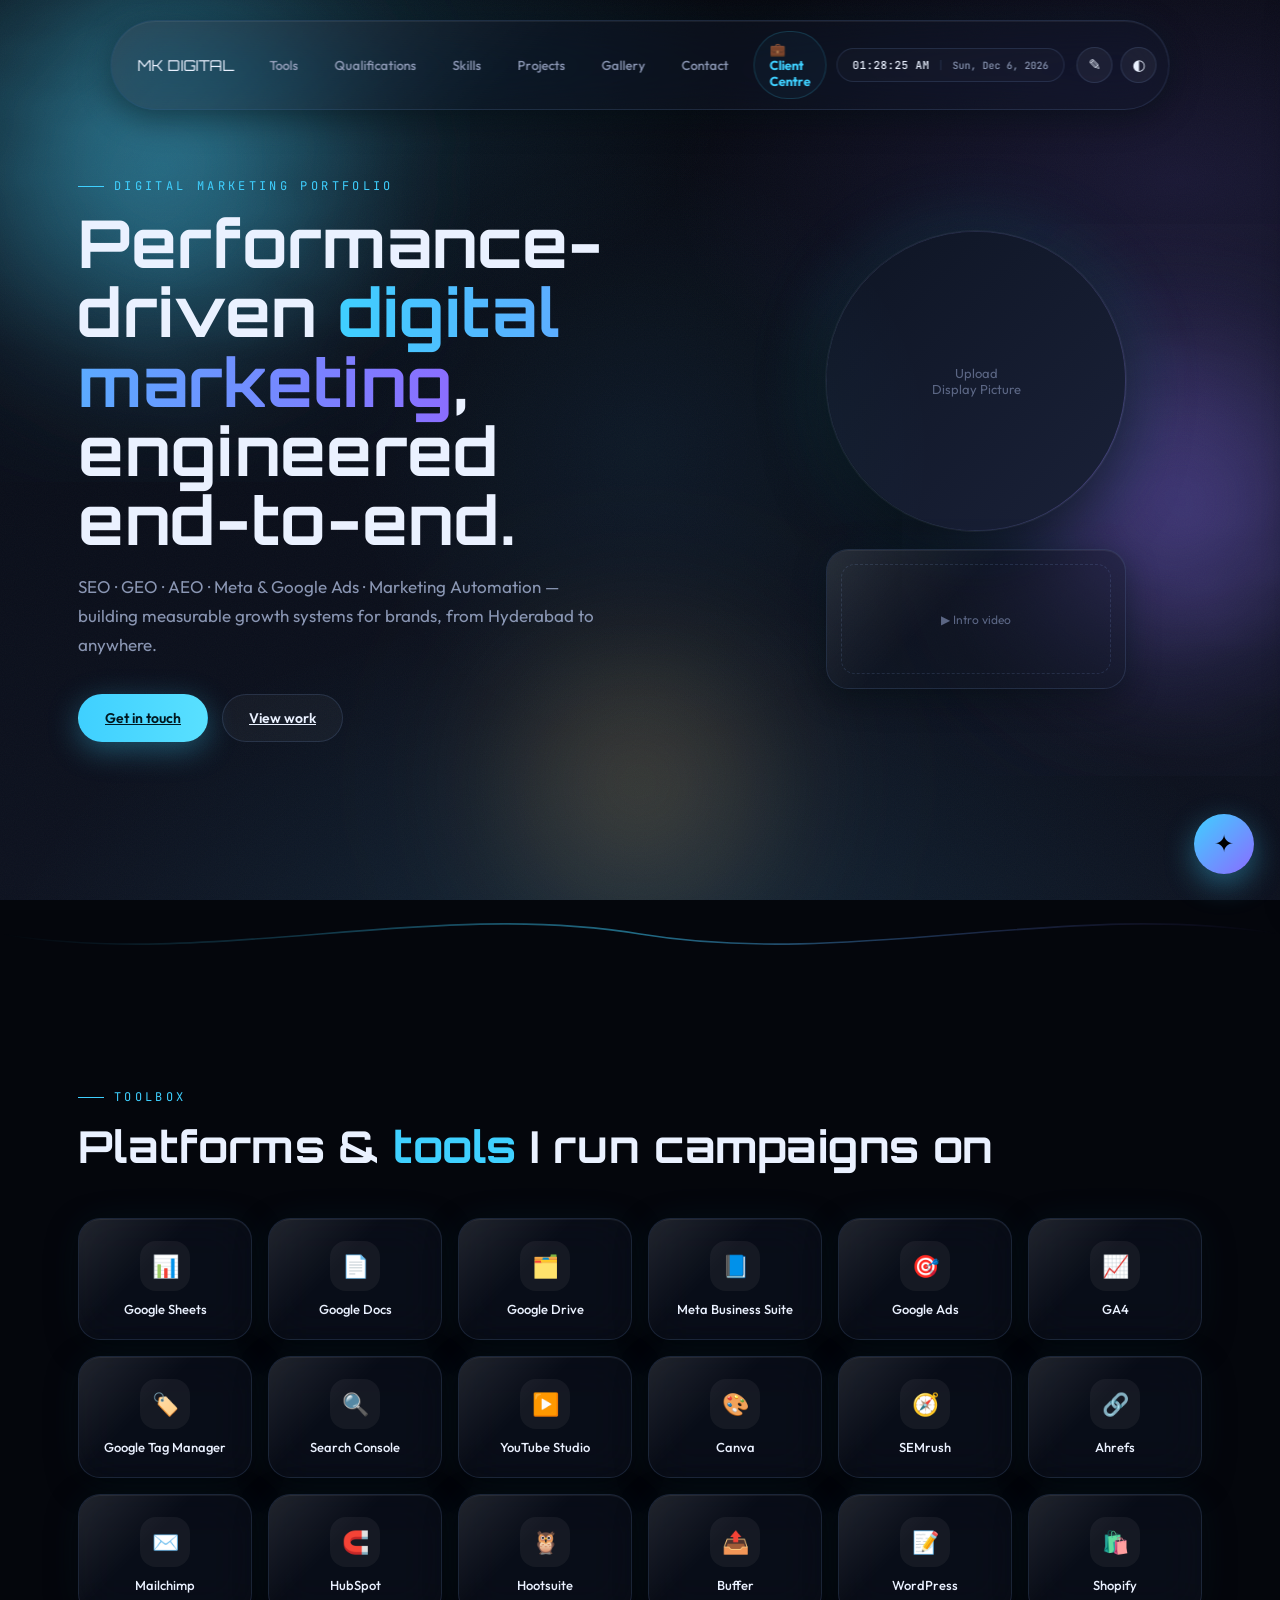
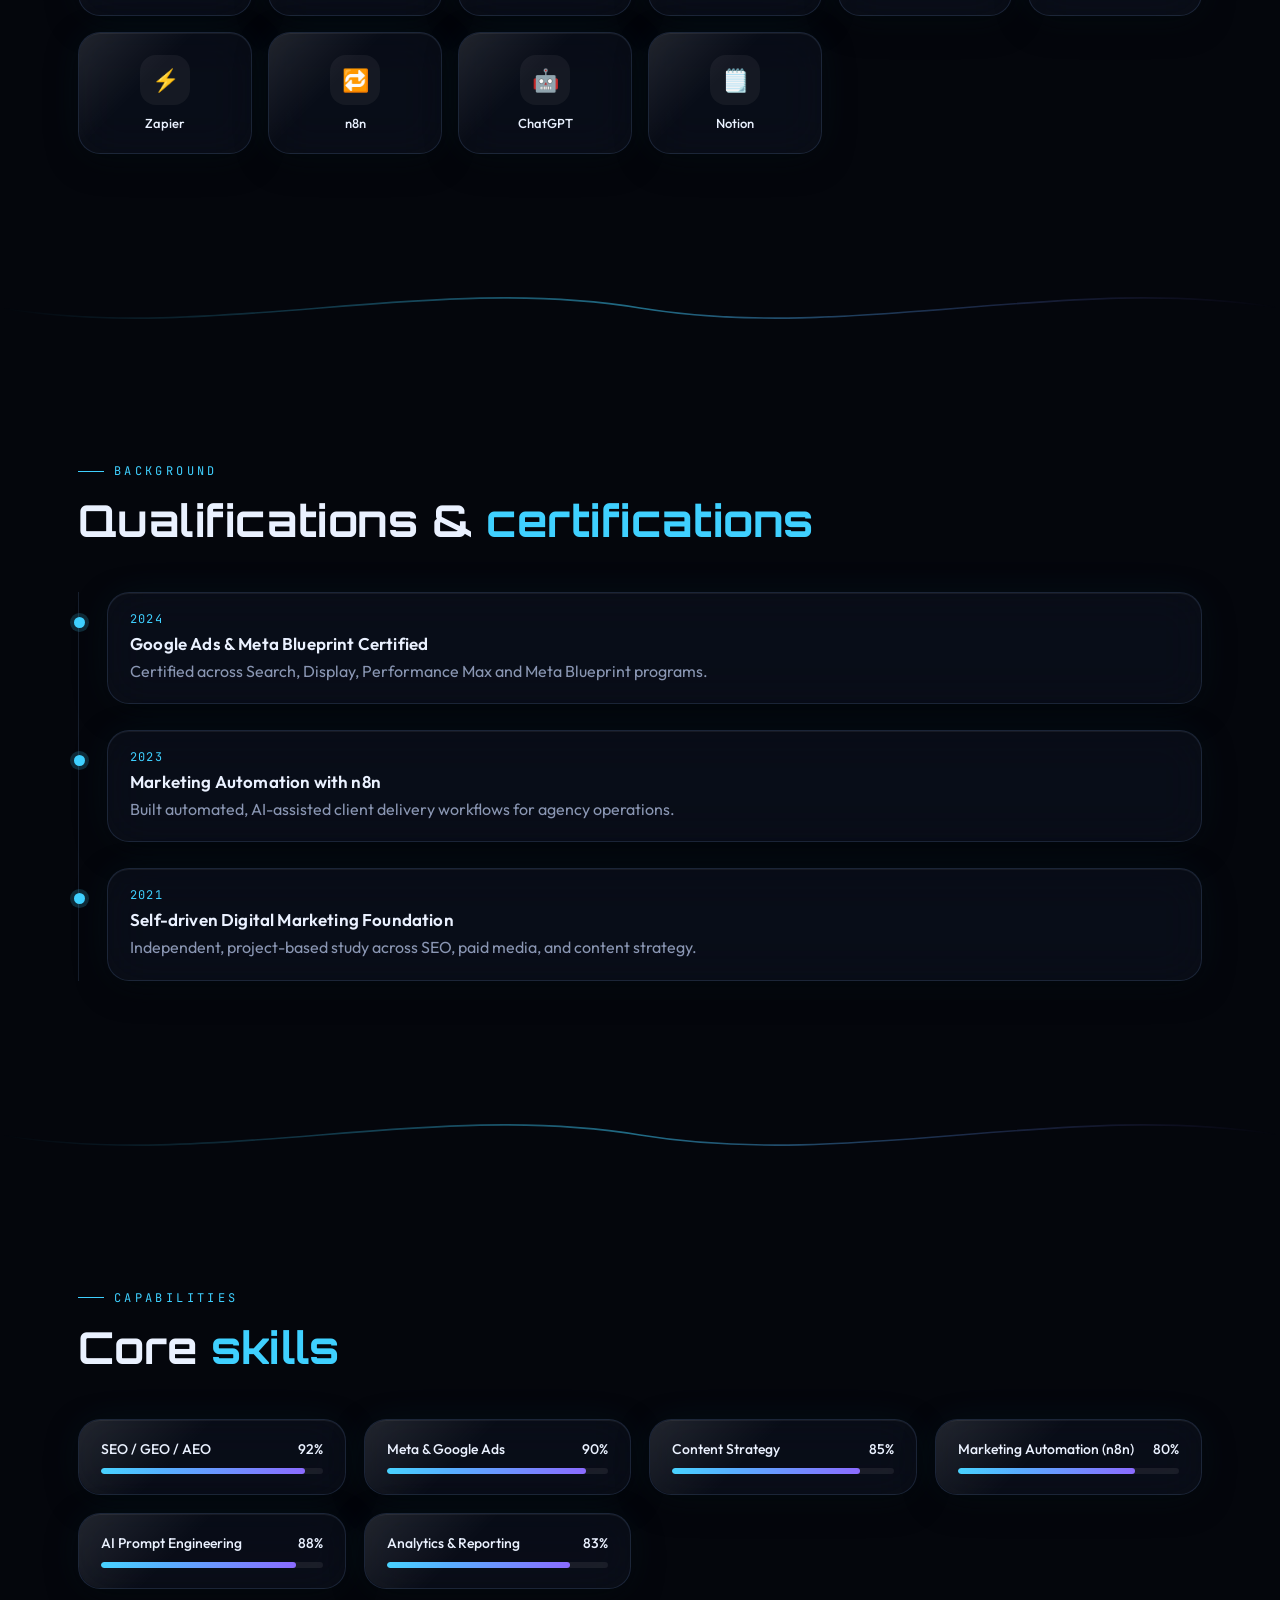
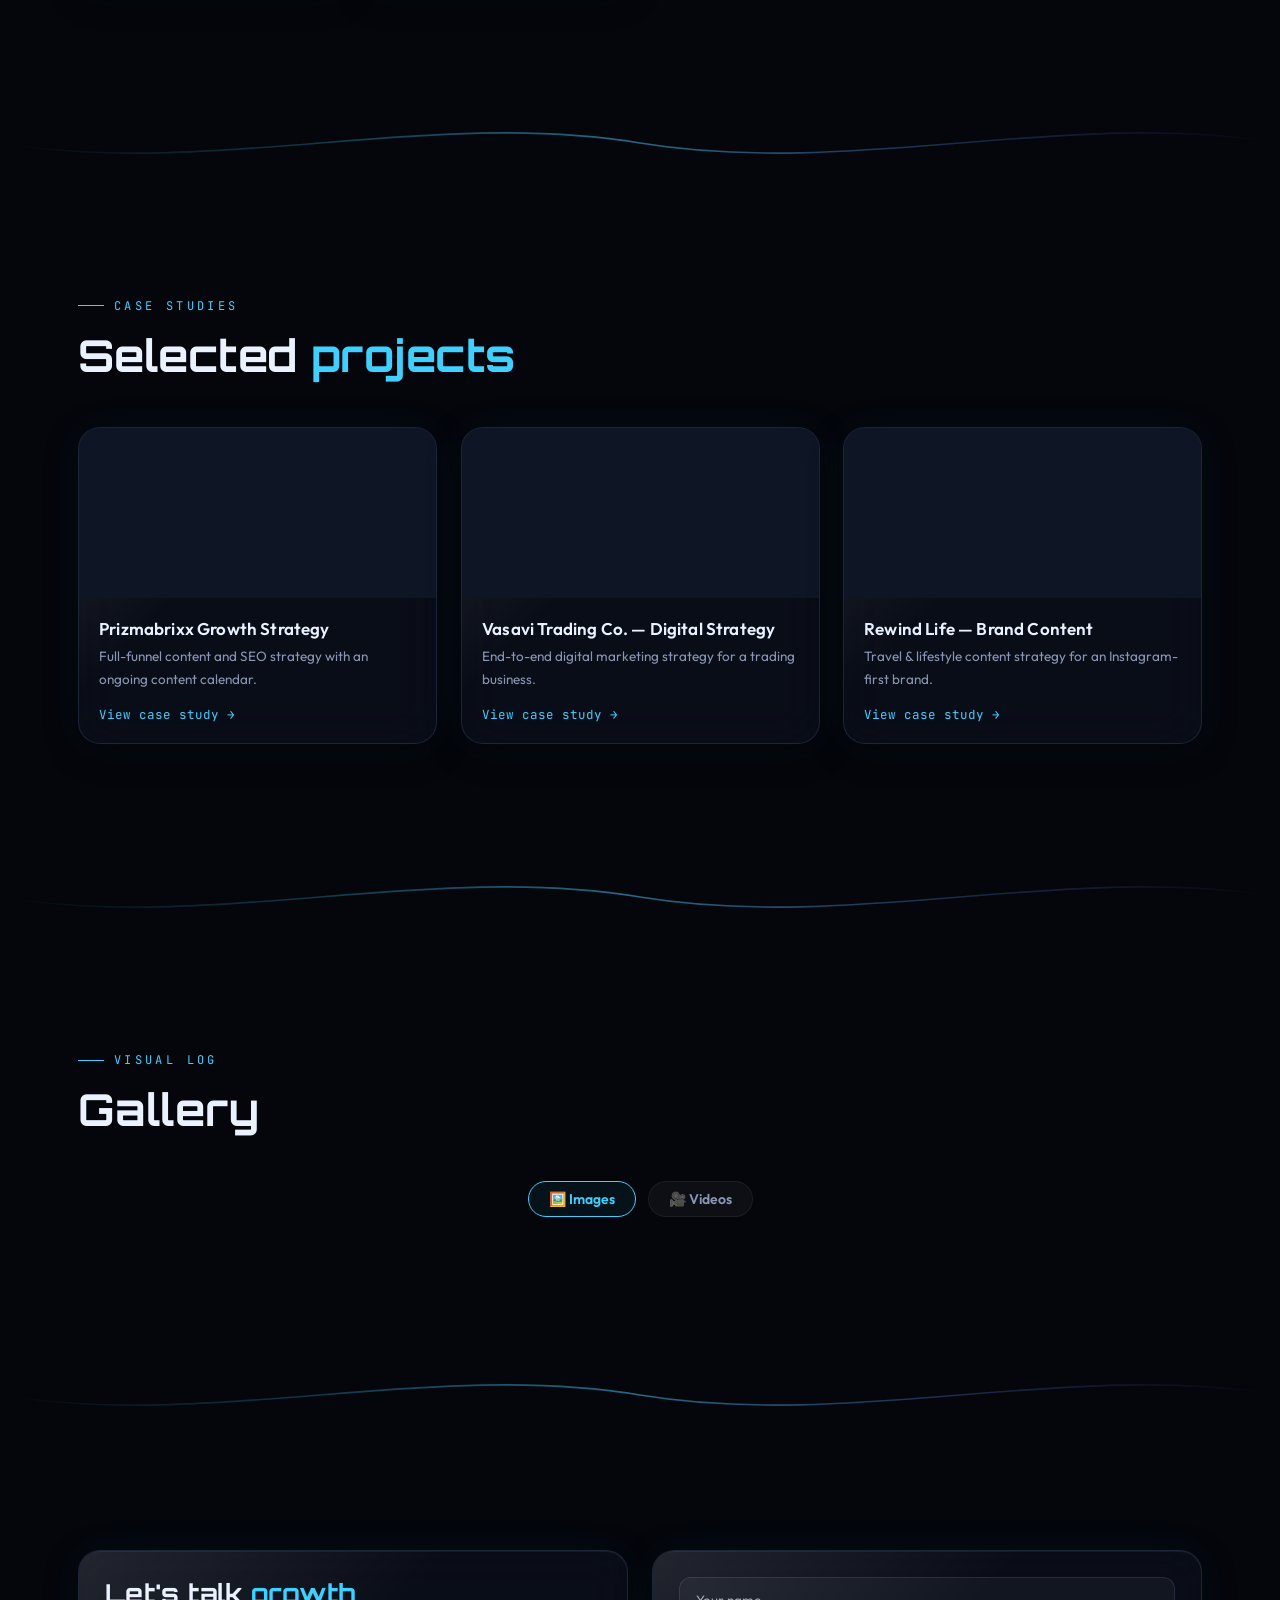
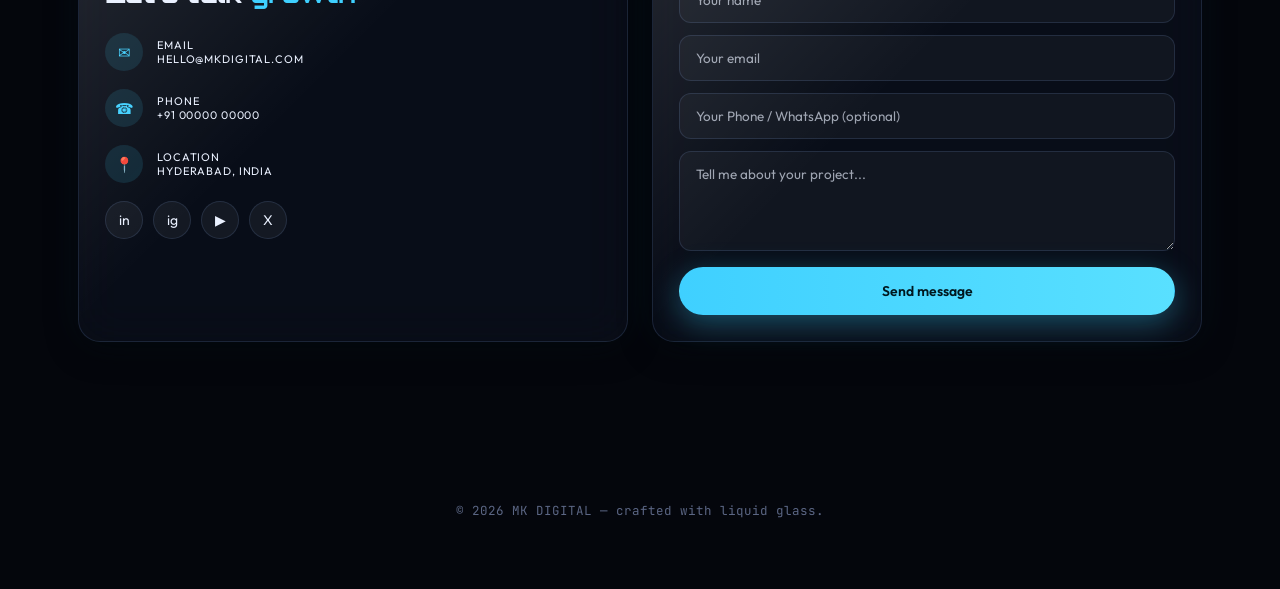
==== index.html @ 07dc2f33 "Initial commit: MK-DIGIXX Portfolio & Secure CRM dashboard" ====
<!DOCTYPE html>
<html lang="en">
<head>
<meta charset="UTF-8">
<meta name="viewport" content="width=device-width, initial-scale=1.0">
<title>MK Digital — Marketing Portfolio</title>
<link rel="preconnect" href="https://fonts.googleapis.com">
<link href="https://fonts.googleapis.com/css2?family=Orbitron:wght@500;700;900&family=Outfit:wght@300;400;500;600;700&family=JetBrains+Mono:wght@400;500&display=swap" rel="stylesheet">
<style>
/* ============ DESIGN TOKENS — Gotham Liquid Glass ============ */
:root{
  --bg-void:#04060c;
  --bg-deep:#080c17;
  --bg-deep-2:#0d1220;
  --glass-tint:rgba(18,24,38,0.42);
  --glass-tint-strong:rgba(14,18,30,0.62);
  --glass-border:rgba(140,180,255,0.14);
  --primary:#3fd0ff;      /* electric cyan liquid glow */
  --primary-dim:#1c7fa0;
  --violet:#8b6bff;       /* spatial depth accent */
  --gold:#ffcf6b;         /* signal accent, sparing */
  --text:#eaf1ff;
  --text-dim:#8a96b3;
  --text-faint:#5b6684;
  --radius:22px;
  --font-display:'Orbitron',sans-serif;
  --font-body:'Outfit',sans-serif;
  --font-mono:'JetBrains Mono',monospace;
  --wallpaper-opacity:0.5;
  --glass-blur:22px;
}
*{box-sizing:border-box;margin:0;padding:0;}
html{scroll-behavior:smooth;}
body{
  background:var(--bg-void);
  color:var(--text);
  font-family:var(--font-body);
  overflow-x:hidden;
  min-height:100vh;
  position:relative;
}
::selection{background:var(--primary);color:#000;}
::-webkit-scrollbar{width:8px;}
::-webkit-scrollbar-thumb{background:var(--glass-border);border-radius:10px;}

/* ============ AMBIENT / LIQUID BACKGROUND ============ */
#bg-canvas-wrap{position:fixed;inset:0;z-index:0;overflow:hidden;}
#bg-gradient{
  position:absolute;inset:-10%;
  background:
    radial-gradient(ellipse 60% 45% at 20% 15%, rgba(63,208,255,0.16), transparent 60%),
    radial-gradient(ellipse 55% 45% at 85% 25%, rgba(139,107,255,0.14), transparent 60%),
    radial-gradient(ellipse 70% 60% at 50% 100%, rgba(63,208,255,0.10), transparent 60%),
    linear-gradient(180deg,var(--bg-void),var(--bg-deep) 40%,var(--bg-deep-2));
}
#bg-wallpaper{
  position:absolute;inset:0;background-size:cover;background-position:center;
  opacity:var(--wallpaper-opacity);filter:blur(2px) saturate(1.1);
}
.liquid-blob{
  position:absolute;border-radius:50%;
  filter:blur(60px);
  mix-blend-mode:screen;
  animation:drift 26s ease-in-out infinite;
  opacity:.55;
}
.blob1{width:520px;height:520px;background:radial-gradient(circle,var(--primary),transparent 70%);top:-10%;left:-8%;animation-duration:28s;}
.blob2{width:460px;height:460px;background:radial-gradient(circle,var(--violet),transparent 70%);top:30%;right:-10%;animation-duration:33s;animation-delay:-8s;}
.blob3{width:380px;height:380px;background:radial-gradient(circle,var(--gold),transparent 72%);bottom:-8%;left:35%;opacity:.25;animation-duration:40s;animation-delay:-14s;}
@keyframes drift{
  0%,100%{transform:translate(0,0) scale(1);}
  33%{transform:translate(40px,-30px) scale(1.08);}
  66%{transform:translate(-30px,25px) scale(0.94);}
}
.grain{position:absolute;inset:0;opacity:.035;pointer-events:none;
  background-image:url("data:image/svg+xml,%3Csvg xmlns='http://www.w3.org/2000/svg' width='120' height='120'%3E%3Cfilter id='n'%3E%3CfeTurbulence type='fractalNoise' baseFrequency='0.9' numOctaves='2' stitchTiles='stitch'/%3E%3C/filter%3E%3Crect width='100%25' height='100%25' filter='url(%23n)'/%3E%3C/svg%3E");
}
svg.liquid-defs{position:absolute;width:0;height:0;}

/* ============ GLASS PRIMITIVE ============ */
.glass{
  background:var(--glass-tint);
  backdrop-filter:blur(var(--glass-blur)) saturate(140%);
  -webkit-backdrop-filter:blur(var(--glass-blur)) saturate(140%);
  border:1px solid var(--glass-border);
  border-radius:var(--radius);
  box-shadow:0 8px 32px rgba(0,0,0,0.45), inset 0 1px 0 rgba(255,255,255,0.06);
  position:relative;
}
.glass::before{
  content:'';position:absolute;inset:0;border-radius:inherit;pointer-events:none;
  background:linear-gradient(135deg,rgba(255,255,255,0.10),transparent 40%);
}
.tilt{transform-style:preserve-3d;transition:transform .25s cubic-bezier(.2,.8,.2,1);will-change:transform;}

/* ============ LAYOUT SHELL ============ */
main{position:relative;z-index:1;}
.wrap{max-width:1180px;margin:0 auto;padding:0 28px;}
section{padding:120px 0;position:relative;}
.eyebrow{
  font-family:var(--font-mono);font-size:12px;letter-spacing:.28em;text-transform:uppercase;
  color:var(--primary);display:flex;align-items:center;gap:10px;margin-bottom:14px;
}
.eyebrow::before{content:'';width:26px;height:1px;background:var(--primary);}
h1,h2,h3{font-family:var(--font-display);font-weight:700;letter-spacing:.01em;}
h2.section-title{font-size:clamp(28px,4vw,44px);margin-bottom:44px;color:var(--text);}
h2.section-title .accent{color:var(--primary);}
p{color:var(--text-dim);line-height:1.7;}

/* ============ NAV ============ */
nav.glass{
  position:fixed;top:20px;left:50%;transform:translateX(-50%);z-index:50;
  display:flex;align-items:center;gap:6px;padding:10px 12px;border-radius:100px;
}
nav .brand{font-family:var(--font-display);font-size:15px;padding:0 14px;color:var(--text);white-space:nowrap;}
.brand-wrap{display:flex;align-items:center;position:relative;}
.nav-logo{width:30px;height:30px;border-radius:9px;object-fit:cover;margin-left:8px;box-shadow:0 0 16px rgba(63,208,255,0.3);}
.logo-upload-btn{
  display:none;width:22px;height:22px;border-radius:50%;border:none;background:var(--primary);color:#001820;
  font-size:10px;cursor:pointer;align-items:center;justify-content:center;margin-left:2px;flex-shrink:0;
}
.edit-mode .logo-upload-btn{display:flex;}
nav a{
  color:var(--text-dim);text-decoration:none;font-size:13px;font-weight:500;
  padding:9px 15px;border-radius:100px;transition:.2s;
}
nav a:hover{color:var(--text);background:rgba(255,255,255,0.06);}
.nav-actions{display:flex;gap:8px;margin-left:6px;}
.icon-btn{
  width:36px;height:36px;border-radius:50%;display:flex;align-items:center;justify-content:center;
  background:rgba(255,255,255,0.05);border:1px solid var(--glass-border);color:var(--text);cursor:pointer;
  transition:.2s;font-size:15px;
}
.icon-btn:hover{background:var(--primary);color:#00131a;transform:translateY(-2px);}
.icon-btn.active{background:var(--primary);color:#00131a;}
#mobile-nav-toggle{display:none;}

/* ============ HERO ============ */
#hero{min-height:100vh;display:flex;align-items:center;padding-top:140px;}
.hero-grid{display:grid;grid-template-columns:1.15fr .85fr;gap:60px;align-items:center;}
.hero-title{font-size:clamp(38px,6vw,66px);line-height:1.05;margin-bottom:18px;}
.hero-title .grad{
  background:linear-gradient(90deg,var(--primary),var(--violet));
  -webkit-background-clip:text;background-clip:text;color:transparent;
}
.hero-tagline{font-size:17px;max-width:520px;margin-bottom:34px;}
.hero-cta{display:flex;gap:14px;flex-wrap:wrap;}
.btn{
  font-family:var(--font-body);font-weight:600;font-size:14px;padding:14px 26px;border-radius:100px;
  cursor:pointer;border:1px solid transparent;transition:.25s;display:inline-flex;align-items:center;gap:8px;
}
.btn-primary{background:linear-gradient(90deg,var(--primary),#59e0ff);color:#001820;box-shadow:0 8px 30px rgba(63,208,255,0.35);}
.btn-primary:hover{transform:translateY(-3px);box-shadow:0 12px 36px rgba(63,208,255,0.5);}
.btn-ghost{background:rgba(255,255,255,0.04);border-color:var(--glass-border);color:var(--text);}
.btn-ghost:hover{border-color:var(--primary);color:var(--primary);}

.dp-stage{display:flex;flex-direction:column;align-items:center;gap:18px;position:relative;}
.dp-orb-wrap{position:relative;width:300px;height:300px;}
.dp-liquid-ring{position:absolute;inset:-18px;border-radius:50%;filter:blur(2px);}
.dp-frame{
  width:300px;height:300px;border-radius:50%;overflow:hidden;position:relative;
  border:1px solid var(--glass-border);
  box-shadow:0 0 0 1px rgba(255,255,255,0.05), 0 20px 60px rgba(0,0,0,0.55), 0 0 80px rgba(63,208,255,0.18);
}
.dp-frame img{width:100%;height:100%;object-fit:cover;display:block;}
.dp-frame .dp-placeholder{
  width:100%;height:100%;display:flex;align-items:center;justify-content:center;
  background:linear-gradient(135deg,#0e1524,#1a2138);color:var(--text-faint);font-size:13px;text-align:center;padding:20px;
}
.upload-tag{
  position:absolute;bottom:6px;right:6px;background:var(--primary);color:#001820;border:none;
  width:38px;height:38px;border-radius:50%;cursor:pointer;font-size:15px;display:none;align-items:center;justify-content:center;
  box-shadow:0 4px 14px rgba(0,0,0,0.4);
}
.edit-mode .upload-tag{display:flex;}
.video-card{width:300px;padding:14px;text-align:center;}
.video-card video{width:100%;border-radius:14px;max-height:150px;background:#000;}
.video-card .video-placeholder{
  height:110px;border-radius:14px;border:1px dashed var(--glass-border);display:flex;flex-direction:column;
  align-items:center;justify-content:center;gap:6px;color:var(--text-faint);font-size:12px;cursor:pointer;
}
.video-card label.btn-ghost{font-size:12px;padding:9px 16px;margin-top:10px;}
.edit-mode .video-card .video-placeholder{border-color:var(--primary);}

[contenteditable="true"]{outline:none;}
.edit-mode [data-editable]{
  border-radius:8px;box-shadow:0 0 0 1px dashed rgba(63,208,255,0.4);padding:2px 6px;margin:-2px -6px;
}
.edit-mode [data-editable]:focus{box-shadow:0 0 0 2px var(--primary);}

/* ============ TOOL GRID ============ */
.tool-grid{display:grid;grid-template-columns:repeat(auto-fill,minmax(150px,1fr));gap:16px;}
.tool-card{
  padding:22px 16px;text-align:center;cursor:pointer;text-decoration:none;color:var(--text);
  display:flex;flex-direction:column;align-items:center;gap:10px;
}
.tool-card .tool-icon{
  width:50px;height:50px;border-radius:16px;display:flex;align-items:center;justify-content:center;
  font-size:22px;background:rgba(255,255,255,0.05);
}
.tool-card .tool-name{font-size:13px;font-weight:500;}
.tool-card:hover{transform:translateY(-6px);}
.tool-remove{
  position:absolute;top:8px;right:8px;width:20px;height:20px;border-radius:50%;background:rgba(255,80,80,0.85);
  color:#fff;border:none;font-size:11px;cursor:pointer;display:none;line-height:20px;
}
.edit-mode .tool-remove{display:block;}
.add-tool-card{border:1px dashed var(--glass-border);background:transparent;color:var(--text-faint);display:none;}
.edit-mode .add-tool-card{display:flex;}

/* ============ QUALIFICATIONS / TIMELINE ============ */
.timeline{position:relative;padding-left:28px;border-left:1px solid var(--glass-border);display:flex;flex-direction:column;gap:26px;}
.timeline-item{position:relative;padding:18px 22px;}
.timeline-item::before{
  content:'';position:absolute;left:-34px;top:24px;width:11px;height:11px;border-radius:50%;
  background:var(--primary);box-shadow:0 0 0 4px rgba(63,208,255,0.18);
}
.timeline-item .t-year{font-family:var(--font-mono);color:var(--primary);font-size:12px;letter-spacing:.1em;}
.timeline-item h3{font-size:17px;margin:6px 0 4px;font-family:var(--font-body);font-weight:600;}
.item-remove{position:absolute;top:10px;right:10px;background:none;border:none;color:var(--text-faint);cursor:pointer;display:none;font-size:15px;}
.edit-mode .item-remove{display:block;}

/* ============ SKILLS ============ */
.skills-grid{display:grid;grid-template-columns:repeat(auto-fill,minmax(240px,1fr));gap:18px;}
.skill-card{padding:20px 22px;}
.skill-top{display:flex;justify-content:space-between;margin-bottom:10px;font-size:14px;font-weight:500;}
.skill-bar-track{height:6px;border-radius:6px;background:rgba(255,255,255,0.07);overflow:hidden;}
.skill-bar-fill{height:100%;border-radius:6px;background:linear-gradient(90deg,var(--primary),var(--violet));}

/* ============ PROJECTS ============ */
.projects-grid{display:grid;grid-template-columns:repeat(auto-fill,minmax(300px,1fr));gap:24px;}
.project-card{overflow:hidden;padding:0;}
.project-img{height:170px;background-size:cover;background-position:center;position:relative;}
.project-img .upload-tag{bottom:10px;right:10px;}
.project-body{padding:20px;}
.project-body h3{font-size:17px;margin-bottom:6px;font-family:var(--font-body);font-weight:600;}
.project-body p{font-size:13.5px;margin-bottom:12px;}
.project-body a{color:var(--primary);font-size:12.5px;text-decoration:none;font-family:var(--font-mono);}

/* ============ GALLERY ============ */
.gallery-grid{display:grid;grid-template-columns:repeat(auto-fill,minmax(180px,1fr));gap:12px;}
.gallery-item{aspect-ratio:1;border-radius:16px;overflow:hidden;position:relative;cursor:pointer;}
.gallery-item img{width:100%;height:100%;object-fit:cover;transition:.3s;}
.gallery-item:hover img{transform:scale(1.08);}
.gallery-item .upload-tag{bottom:8px;right:8px;}
.gallery-add{border:1px dashed var(--glass-border);display:none;align-items:center;justify-content:center;color:var(--text-faint);font-size:26px;cursor:pointer;}
.edit-mode .gallery-add{display:flex;}
#lightbox{position:fixed;inset:0;background:rgba(0,0,0,0.85);z-index:200;display:none;align-items:center;justify-content:center;}
#lightbox img{max-width:88vw;max-height:88vh;border-radius:14px;}
#lightbox.open{display:flex;}

/* ============ CONTACT ============ */
.contact-grid{display:grid;grid-template-columns:1fr 1fr;gap:24px;}
.contact-card{padding:26px;}
.contact-row{display:flex;align-items:center;gap:14px;margin-bottom:18px;}
.contact-row .ic{width:38px;height:38px;border-radius:50%;background:rgba(63,208,255,0.12);color:var(--primary);display:flex;align-items:center;justify-content:center;font-size:15px;flex-shrink:0;}
.contact-row div span{display:block;font-size:11px;color:var(--text-faint);text-transform:uppercase;letter-spacing:.08em;}
.social-row{display:flex;gap:10px;margin-top:16px;flex-wrap:wrap;}
.social-row a{
  width:38px;height:38px;border-radius:50%;background:rgba(255,255,255,0.05);border:1px solid var(--glass-border);
  display:flex;align-items:center;justify-content:center;color:var(--text);text-decoration:none;font-size:14px;
}
.contact-form input,.contact-form textarea{
  width:100%;background:rgba(255,255,255,0.04);border:1px solid var(--glass-border);border-radius:12px;
  padding:13px 16px;color:var(--text);font-family:var(--font-body);font-size:13.5px;margin-bottom:12px;resize:vertical;
}
.contact-form input:focus,.contact-form textarea:focus{outline:none;border-color:var(--primary);}

footer{text-align:center;padding:40px 0 70px;color:var(--text-faint);font-size:12.5px;font-family:var(--font-mono);position:relative;z-index:1;}

/* ============ CUSTOMIZE PANEL ============ */
#customize-panel{
  position:fixed;top:0;right:-380px;width:360px;height:100vh;z-index:90;padding:26px 22px;overflow-y:auto;
  transition:right .35s cubic-bezier(.2,.8,.2,1);border-radius:0;border-right:1px solid var(--glass-border);
}
#customize-panel.open{right:0;}
#customize-panel h3{font-size:16px;margin-bottom:4px;font-family:var(--font-display);}
#customize-panel .sub{color:var(--text-faint);font-size:11.5px;margin-bottom:22px;}
.panel-section{margin-bottom:26px;}
.panel-section label.plabel{font-size:11px;text-transform:uppercase;letter-spacing:.08em;color:var(--text-faint);display:block;margin-bottom:10px;}
.theme-swatches{display:grid;grid-template-columns:repeat(4,1fr);gap:8px;}
.theme-swatch{
  height:44px;border-radius:10px;cursor:pointer;border:1px solid var(--glass-border);position:relative;
}
.theme-swatch.selected{outline:2px solid var(--primary);outline-offset:2px;}
.color-row{display:flex;gap:10px;align-items:center;margin-bottom:10px;}
.color-row input[type=color]{width:36px;height:36px;border:none;border-radius:8px;background:none;cursor:pointer;}
.color-row span{font-size:13px;color:var(--text-dim);}
.font-select,.range-row select{
  width:100%;background:rgba(255,255,255,0.05);border:1px solid var(--glass-border);color:var(--text);
  padding:10px 12px;border-radius:10px;font-family:var(--font-body);font-size:13px;
}
.range-row{margin-bottom:12px;}
.range-row input[type=range]{width:100%;accent-color:var(--primary);}
.wallpaper-actions{display:flex;gap:8px;}
.wallpaper-actions .btn{flex:1;justify-content:center;font-size:12px;padding:10px;}
#close-panel{position:absolute;top:20px;right:20px;}

/* ============ AI ASSISTANT WIDGET ============ */
#ai-fab{
  position:fixed;bottom:26px;right:26px;width:60px;height:60px;border-radius:50%;z-index:80;cursor:pointer;
  display:flex;align-items:center;justify-content:center;font-size:24px;
  background:linear-gradient(135deg,var(--primary),var(--violet));color:#000;
  box-shadow:0 10px 30px rgba(63,208,255,0.4);border:none;
}
#ai-chat{
  position:fixed;bottom:100px;right:26px;width:340px;max-height:520px;z-index:81;display:none;
  flex-direction:column;overflow:hidden;padding:0;
}
#ai-chat.open{display:flex;}
.ai-header{padding:16px 18px;border-bottom:1px solid var(--glass-border);display:flex;align-items:center;justify-content:space-between;}
.ai-header select{background:rgba(255,255,255,0.05);border:1px solid var(--glass-border);color:var(--text);border-radius:8px;padding:6px 10px;font-size:12.5px;}
.ai-header .close-ai{background:none;border:none;color:var(--text-faint);font-size:18px;cursor:pointer;}
.ai-body{flex:1;overflow-y:auto;padding:16px;display:flex;flex-direction:column;gap:10px;min-height:220px;}
.ai-msg{max-width:85%;padding:10px 13px;border-radius:14px;font-size:13px;line-height:1.5;}
.ai-msg.user{align-self:flex-end;background:linear-gradient(90deg,var(--primary),#59e0ff);color:#001820;}
.ai-msg.bot{align-self:flex-start;background:rgba(255,255,255,0.06);border:1px solid var(--glass-border);}
.ai-note{font-size:10.5px;color:var(--text-faint);text-align:center;padding:0 16px 6px;}
.ai-input-row{display:flex;gap:8px;padding:14px;border-top:1px solid var(--glass-border);}
.ai-input-row input{flex:1;background:rgba(255,255,255,0.05);border:1px solid var(--glass-border);border-radius:100px;padding:10px 15px;color:var(--text);font-size:13px;}
.ai-input-row button{width:38px;height:38px;border-radius:50%;background:var(--primary);border:none;color:#001820;cursor:pointer;flex-shrink:0;}

.save-toast{
  position:fixed;bottom:26px;left:26px;z-index:95;padding:12px 20px;font-size:12.5px;font-family:var(--font-mono);
  color:var(--primary);opacity:0;transform:translateY(10px);transition:.3s;pointer-events:none;
}
.save-toast.show{opacity:1;transform:translateY(0);}

/* ============ SPLASH / INTRO ============ */
#splash{
  position:fixed;inset:0;z-index:999;background:var(--bg-void);
  display:flex;flex-direction:column;align-items:center;justify-content:center;gap:22px;
  perspective:1000px;transition:opacity .7s ease, visibility .7s ease;
}
#splash.hide{opacity:0;visibility:hidden;pointer-events:none;}
#splash .splash-bg{position:absolute;inset:0;overflow:hidden;}
#splash .splash-orb{
  position:absolute;width:600px;height:600px;border-radius:50%;top:50%;left:50%;
  background:radial-gradient(circle,var(--primary),transparent 68%);
  transform:translate(-50%,-50%) scale(0);opacity:.5;filter:blur(50px);
  animation:splashOrb 2.6s cubic-bezier(.2,.8,.2,1) forwards;
}
@keyframes splashOrb{
  0%{transform:translate(-50%,-50%) scale(0);opacity:0;}
  40%{opacity:.55;}
  100%{transform:translate(-50%,-50%) scale(1.3);opacity:0;}
}
#splash-logo{
  display:flex;font-family:var(--font-display);font-weight:900;
  font-size:clamp(34px,7vw,74px);letter-spacing:.04em;color:var(--text);position:relative;z-index:2;
}
#splash-logo span{
  display:inline-block;opacity:0;transform:translateY(40px) rotateX(-90deg);
  animation:letterIn .7s cubic-bezier(.2,.8,.2,1) forwards;
  text-shadow:0 0 30px rgba(63,208,255,0.5);
  background:linear-gradient(180deg,var(--text),var(--primary));
  -webkit-background-clip:text;background-clip:text;
}
@keyframes letterIn{
  to{opacity:1;transform:translateY(0) rotateX(0);}
}
#splash-tagline{
  font-family:var(--font-mono);font-size:12px;letter-spacing:.32em;text-transform:uppercase;
  color:var(--text-faint);opacity:0;animation:fadeUp .8s ease forwards;animation-delay:1.5s;position:relative;z-index:2;
}
@keyframes fadeUp{ to{opacity:1;} }
#splash-bar{width:220px;height:2px;background:rgba(255,255,255,0.08);border-radius:4px;overflow:hidden;position:relative;z-index:2;}
#splash-bar-fill{height:100%;width:0%;background:linear-gradient(90deg,var(--primary),var(--violet));animation:barFill 2.2s cubic-bezier(.3,.7,.3,1) forwards;animation-delay:.2s;}
@keyframes barFill{ to{width:100%;} }
#splash-skip{
  position:absolute;bottom:34px;right:34px;background:none;border:1px solid var(--glass-border);color:var(--text-faint);
  padding:9px 18px;border-radius:100px;font-size:11.5px;cursor:pointer;z-index:2;font-family:var(--font-mono);
  letter-spacing:.06em;transition:.2s;
}
#splash-skip:hover{color:var(--text);border-color:var(--primary);}

/* ============ SCROLL REVEAL 3D ============ */
.reveal{opacity:0;transform:translateY(50px) rotateX(-8deg);transform-origin:top center;transition:opacity .8s cubic-bezier(.2,.8,.2,1), transform .8s cubic-bezier(.2,.8,.2,1);}
.reveal.in-view{opacity:1;transform:translateY(0) rotateX(0);}
@media(prefers-reduced-motion:reduce){
  .reveal{opacity:1;transform:none;transition:none;}
  #splash-logo span{animation:none;opacity:1;transform:none;}
}

/* ============ UI DESIGN VARIANTS ============ */
body.ui-batman .glass{
  clip-path:polygon(14px 0,100% 0,100% calc(100% - 14px),calc(100% - 14px) 100%,0 100%,0 14px);
  border-color:rgba(255,207,107,0.22);
}
body.ui-batman{--radius:4px;}
body.ui-batman .tool-icon,body.ui-batman .dp-frame,body.ui-batman .gallery-item,body.ui-batman .ic{border-radius:4px !important;}
body.ui-batman .dp-frame{clip-path:none;border-radius:50% !important;}

body.ui-minimal{--radius:12px;}
body.ui-minimal .glass{backdrop-filter:blur(10px) saturate(120%);background:rgba(16,20,32,0.22);box-shadow:0 4px 18px rgba(0,0,0,0.3);}
body.ui-minimal .liquid-blob{opacity:.28;}

body.ui-spatial .glass{box-shadow:0 26px 70px rgba(0,0,0,0.6), 0 0 46px rgba(63,208,255,0.16), inset 0 1px 0 rgba(255,255,255,0.08);}
body.ui-spatial .tilt:hover{transform:perspective(700px) scale(1.035) !important;}
body.ui-spatial{--radius:28px;}

body.ui-liquid .glass{box-shadow:0 8px 32px rgba(0,0,0,0.45), inset 0 1px 0 rgba(255,255,255,0.06), 0 0 40px rgba(63,208,255,0.06);}

.ui-swatches{display:grid;grid-template-columns:repeat(4,1fr);gap:8px;}
.ui-swatch{
  height:44px;border-radius:10px;cursor:pointer;border:1px solid var(--glass-border);
  display:flex;align-items:center;justify-content:center;font-size:9px;font-family:var(--font-mono);
  color:var(--text-faint);text-transform:uppercase;letter-spacing:.05em;background:rgba(255,255,255,0.04);
}
.ui-swatch.selected{outline:2px solid var(--primary);outline-offset:2px;color:var(--text);}

.wp-presets{display:grid;grid-template-columns:repeat(3,1fr);gap:8px;margin-bottom:12px;}
.wp-preset{height:44px;border-radius:10px;cursor:pointer;border:1px solid var(--glass-border);}
.wp-preset.selected{outline:2px solid var(--primary);outline-offset:2px;}

/* subtle floating 3D idle motion on hero orb */
.dp-orb-wrap{animation:floatY 6s ease-in-out infinite;}
@keyframes floatY{0%,100%{transform:translateY(0) rotateY(0);}50%{transform:translateY(-10px) rotateY(4deg);}}

/* ============ CURSOR SPOTLIGHT (premium ambient glow) ============ */
#spotlight{
  position:fixed;inset:0;z-index:2;pointer-events:none;
  background:radial-gradient(circle 420px at var(--sx,50%) var(--sy,50%), rgba(63,208,255,0.06), transparent 70%);
  transition:background .1s linear;mix-blend-mode:screen;
}

/* ============ HERO 3D ENTRANCE (plays after splash closes) ============ */
.hero-anim{opacity:0;transform:translateY(36px) rotateX(-14deg) translateZ(-40px);transform-origin:top center;}
.hero-play .hero-anim{
  animation:heroIn .9s cubic-bezier(.16,.9,.3,1) forwards;
  animation-delay:calc(var(--n,0) * 0.14s + 0.05s);
}
@keyframes heroIn{ to{opacity:1;transform:translateY(0) rotateX(0) translateZ(0);} }

/* ============ MAGNETIC / 3D-PRESS BUTTONS ============ */
.btn{transform-style:preserve-3d;transition:transform .18s cubic-bezier(.2,.8,.2,1), box-shadow .25s;}
.btn:active{transform:scale(.96) translateZ(-6px) !important;}
.icon-btn{transform-style:preserve-3d;transition:transform .18s cubic-bezier(.2,.8,.2,1);}
.icon-btn:active{transform:scale(.9) !important;}

/* ============ LIQUID WAVE SECTION DIVIDERS ============ */
.wave-divider{width:100%;height:70px;display:block;margin-top:-1px;opacity:.5;}
.wave-divider path{fill:none;stroke:url(#waveGrad);stroke-width:1.4;}

/* ============ PARALLAX DEPTH LAYERS ============ */
[data-depth]{will-change:transform;}

@media(max-width:880px){
  .hero-grid{grid-template-columns:1fr;}
  .dp-stage{order:-1;}
  .contact-grid{grid-template-columns:1fr;}
  nav a{display:none;}
  #mobile-nav-toggle{display:flex;}
  #customize-panel{width:88vw;right:-88vw;}
  section{padding:80px 0;}
}

/* Contact text colors */
#contact, #contact h2.section-title, #contact .contact-row span, #contact input, #contact textarea {
  color: var(--contact-text, var(--text));
}
#contact input::placeholder, #contact textarea::placeholder {
  color: var(--contact-text, var(--text));
  opacity: 0.65;
}

/* Floating WhatsApp FAB */
@keyframes wa-pulse {
  0% { transform: scale(1); box-shadow: 0 0 0 0 rgba(37, 211, 102, 0.4); }
  70% { transform: scale(1.05); box-shadow: 0 0 0 10px rgba(37, 211, 102, 0); }
  100% { transform: scale(1); box-shadow: 0 0 0 0 rgba(37, 211, 102, 0); }
}
#wa-floating-btn {
  display: none;
  position: fixed;
  bottom: 25px;
  right: 25px;
  z-index: 999;
  width: 54px;
  height: 54px;
  border-radius: 50%;
  background: rgba(37, 211, 102, 0.2);
  border: 1.5px solid rgba(37, 211, 102, 0.5);
  box-shadow: 0 8px 32px 0 rgba(0, 0, 0, 0.35);
  backdrop-filter: blur(10px);
  -webkit-backdrop-filter: blur(10px);
  align-items: center;
  justify-content: center;
  text-decoration: none;
  transition: transform 0.3s ease, background-color 0.3s ease;
  animation: wa-pulse 2s infinite;
}
#wa-floating-btn:hover {
  transform: scale(1.1) translateY(-3px);
  background-color: rgba(37, 211, 102, 0.4);
}
</style>
</head>
<body>

<div id="splash">
  <div class="splash-bg"><div class="splash-orb"></div></div>
  <div id="splash-logo"></div>
  <div id="splash-tagline">Digital Marketing, Engineered</div>
  <div id="splash-bar"><div id="splash-bar-fill"></div></div>
  <button id="splash-skip">Skip intro ›</button>
</div>

<svg class="liquid-defs"><defs>
  <filter id="liquidFilter"><feTurbulence type="fractalNoise" baseFrequency="0.008 0.02" numOctaves="2" seed="7" result="turb"><animate attributeName="baseFrequency" values="0.008 0.02;0.012 0.03;0.008 0.02" dur="18s" repeatCount="indefinite"/></feTurbulence><feDisplacementMap in="SourceGraphic" in2="turb" scale="18"/></filter>
  <linearGradient id="waveGrad" x1="0" y1="0" x2="1" y2="0">
    <stop offset="0%" stop-color="var(--primary)" stop-opacity="0"/>
    <stop offset="50%" stop-color="var(--primary)" stop-opacity="1"/>
    <stop offset="100%" stop-color="var(--violet)" stop-opacity="0"/>
  </linearGradient>
</defs></svg>

<div id="spotlight"></div>

<div id="bg-canvas-wrap">
  <div id="bg-gradient"></div>
  <div id="bg-wallpaper"></div>
  <div class="liquid-blob blob1" style="filter:blur(60px) url(#liquidFilter)"></div>
  <div class="liquid-blob blob2" style="filter:blur(60px) url(#liquidFilter)"></div>
  <div class="liquid-blob blob3"></div>
  <div class="grain"></div>
</div>

<nav class="glass">
  <div class="brand-wrap">
    <img id="nav-logo-img" class="nav-logo" style="display:none">
    <span class="brand" data-editable data-key="brandName">MK DIGITAL</span>
    <button class="logo-upload-btn" id="logo-upload-btn" title="Upload logo">📷</button>
    <input type="file" id="logo-file" accept="image/*" style="display:none">
  </div>
  <a href="#tools">Tools</a>
  <a href="#qualifications">Qualifications</a>
  <a href="#skills">Skills</a>
  <a href="#projects">Projects</a>
  <a href="#gallery">Gallery</a>
  <a href="#contact">Contact</a>
  <a href="#" id="cc-nav-toggle" style="color: var(--primary); font-weight: bold; border: 1px solid rgba(63,208,255,0.18); background: rgba(63,208,255,0.04); border-radius: 100px; padding: 9px 15px; margin-left: 4px; display: inline-flex; align-items: center; gap: 4px; transition: .2s;">💼 Client Centre</a>
  <div id="nav-clock" style="font-family: var(--font-mono); font-size: 11px; color: var(--text); background: rgba(255,255,255,0.02); border: 1px solid var(--glass-border); padding: 9px 15px; border-radius: 100px; margin-left: 4px; display: inline-flex; align-items: center; gap: 8px; white-space: nowrap; font-weight: 500;">
    <span id="cc-time">00:00:00 AM</span>
    <span style="color: var(--glass-border);">|</span>
    <span id="cc-date" style="font-size: 10px; color: var(--text-dim);">Mon, Jan 01, 2026</span>
  </div>
  <div class="nav-actions">
    <button class="icon-btn" id="edit-toggle" title="Toggle edit mode">✎</button>
    <button class="icon-btn" id="customize-toggle" title="Customize">◐</button>
  </div>
</nav>

<main>
<!-- HERO -->
<section id="hero">
  <div class="wrap hero-grid">
    <div>
      <div class="eyebrow hero-anim" style="--n:0">Digital Marketing Portfolio</div>
      <h1 class="hero-title hero-anim" style="--n:1" data-editable data-key="heroTitle">Performance-driven <span class="grad">digital marketing</span>, engineered end‑to‑end.</h1>
      <p class="hero-tagline hero-anim" style="--n:2" data-editable data-key="heroTagline">SEO · GEO · AEO · Meta &amp; Google Ads · Marketing Automation — building measurable growth systems for brands, from Hyderabad to anywhere.</p>
      <div class="hero-cta hero-anim" style="--n:3">
        <a href="#contact" class="btn btn-primary">Get in touch</a>
        <a href="#projects" class="btn btn-ghost">View work</a>
      </div>
    </div>
    <div class="dp-stage hero-anim" style="--n:2">
      <div class="dp-orb-wrap">
        <div class="dp-frame tilt" id="dp-frame">
          <div class="dp-placeholder" id="dp-placeholder">Upload<br>Display Picture</div>
          <img id="dp-img" style="display:none">
        </div>
        <button class="upload-tag" id="dp-upload-btn" title="Upload photo">📷</button>
        <input type="file" id="dp-file" accept="image/*" style="display:none">
      </div>
      <div class="video-card glass">
        <div id="video-placeholder" class="video-placeholder">▶ Intro video</div>
        <video id="intro-video" controls style="display:none"></video>
        <label class="btn btn-ghost" style="display:none" id="video-upload-label">Upload / Update video<input type="file" id="video-file" accept="video/*" style="display:none"></label>
      </div>
    </div>
  </div>
</section>

<!-- TOOLS -->
<svg class="wave-divider" viewBox="0 0 1200 60" preserveAspectRatio="none"><path d="M0,30 C200,60 400,0 600,30 C800,60 1000,0 1200,30" /></svg>
<section id="tools">
  <div class="wrap">
    <div class="eyebrow">Toolbox</div>
    <h2 class="section-title">Platforms &amp; <span class="accent">tools</span> I run campaigns on</h2>
    <div class="tool-grid glass-grid" id="tool-grid"></div>
  </div>
</section>

<!-- QUALIFICATIONS -->
<svg class="wave-divider" viewBox="0 0 1200 60" preserveAspectRatio="none"><path d="M0,30 C200,60 400,0 600,30 C800,60 1000,0 1200,30" /></svg>
<section id="qualifications">
  <div class="wrap">
    <div class="eyebrow">Background</div>
    <h2 class="section-title">Qualifications &amp; <span class="accent">certifications</span></h2>
    <div class="timeline" id="qual-list"></div>
    <button class="btn btn-ghost" id="add-qual" style="display:none;margin-top:20px;">+ Add entry</button>
  </div>
</section>

<!-- SKILLS -->
<svg class="wave-divider" viewBox="0 0 1200 60" preserveAspectRatio="none"><path d="M0,30 C200,60 400,0 600,30 C800,60 1000,0 1200,30" /></svg>
<section id="skills">
  <div class="wrap">
    <div class="eyebrow">Capabilities</div>
    <h2 class="section-title">Core <span class="accent">skills</span></h2>
    <div class="skills-grid" id="skills-grid"></div>
    <button class="btn btn-ghost" id="add-skill" style="display:none;margin-top:20px;">+ Add skill</button>
  </div>
</section>

<!-- PROJECTS -->
<svg class="wave-divider" viewBox="0 0 1200 60" preserveAspectRatio="none"><path d="M0,30 C200,60 400,0 600,30 C800,60 1000,0 1200,30" /></svg>
<section id="projects">
  <div class="wrap">
    <div class="eyebrow">Case studies</div>
    <h2 class="section-title">Selected <span class="accent">projects</span></h2>
    <div class="projects-grid" id="projects-grid"></div>
    <button class="btn btn-ghost" id="add-project" style="display:none;margin-top:20px;">+ Add project</button>
  </div>
</section>

<!-- GALLERY -->
<svg class="wave-divider" viewBox="0 0 1200 60" preserveAspectRatio="none"><path d="M0,30 C200,60 400,0 600,30 C800,60 1000,0 1200,30" /></svg>
<section id="gallery">
  <div class="wrap">
    <div class="eyebrow">Visual log</div>
    <h2 class="section-title">Gallery</h2>
    
    <!-- Gallery switcher tabs -->
    <div class="gallery-tabs" style="display: flex; gap: 12px; margin-bottom: 24px; justify-content: center;">
      <button class="btn btn-ghost active" id="gallery-tab-images" onclick="switchGalleryTab('images')" style="padding: 8px 20px; border-radius: 100px; background: rgba(63,208,255,0.06); border-color: var(--primary); color: var(--primary);">🖼️ Images</button>
      <button class="btn btn-ghost" id="gallery-tab-videos" onclick="switchGalleryTab('videos')" style="padding: 8px 20px; border-radius: 100px; border-color: rgba(255,255,255,0.06); color: var(--text-dim);">🎥 Videos</button>
    </div>

    <div class="gallery-grid" id="gallery-grid">
      <div class="gallery-item gallery-add" id="gallery-add">+</div>
    </div>
    <input type="file" id="gallery-file" accept="image/*" style="display:none">
  </div>
</section>

<!-- CONTACT -->
<svg class="wave-divider" viewBox="0 0 1200 60" preserveAspectRatio="none"><path d="M0,30 C200,60 400,0 600,30 C800,60 1000,0 1200,30" /></svg>
<section id="contact">
  <div class="wrap contact-grid">
    <div class="glass contact-card">
      <h2 class="section-title" style="font-size:26px;margin-bottom:24px;">Let's talk <span class="accent">growth</span></h2>
      <div class="contact-row"><div class="ic">✉</div><div><span>Email</span><span data-editable data-key="email">hello@mkdigital.com</span></div></div>
      <div class="contact-row"><div class="ic">☎</div><div><span>Phone</span><span data-editable data-key="phone">+91 00000 00000</span></div></div>
      <div class="contact-row"><div class="ic">📍</div><div><span>Location</span><span data-editable data-key="location">Hyderabad, India</span></div></div>
      <div class="social-row" id="social-row"></div>
    </div>
    <form class="glass contact-card contact-form" onsubmit="handleContactSubmit(event)">
      <input type="text" placeholder="Your name" required>
      <input type="email" placeholder="Your email" required>
      <input type="tel" placeholder="Your Phone / WhatsApp (optional)">
      <textarea rows="4" placeholder="Tell me about your project..." required></textarea>
      <button type="submit" class="btn btn-primary" style="width:100%;justify-content:center;">Send message</button>
    </form>
  </div>
</section>
</main>

<footer>© <span id="year"></span> <span data-editable data-key="brandName2">MK DIGITAL</span> — crafted with liquid glass.</footer>

<!-- FLOATING WHATSAPP BUTTON -->
<a id="wa-floating-btn" href="#" target="_blank" title="Chat on WhatsApp">
  <span style="font-size: 24px;">💬</span>
</a>

<!-- LIGHTBOX -->
<div id="lightbox" onclick="closeLightbox()">
  <img id="lightbox-img" style="display: none;">
  <video id="lightbox-video" controls autoplay style="display: none; max-width: 90vw; max-height: 90vh; border-radius: 12px; box-shadow: 0 20px 50px rgba(0,0,0,0.5);"></video>
</div>

<!-- CUSTOMIZE PANEL -->
<aside id="customize-panel" class="glass">
  <button class="icon-btn" id="close-panel">✕</button>
  <h3>Customize</h3>
  <div class="sub">Changes save automatically to this portfolio.</div>

  <div class="panel-section">
    <label class="plabel">Site identity</label>
    <input type="text" id="site-name-input" class="font-select" style="margin-bottom:10px;" placeholder="Website name">
    <div class="wallpaper-actions">
      <label class="btn btn-ghost">Upload logo<input type="file" id="panel-logo-file" accept="image/*" style="display:none"></label>
      <button class="btn btn-ghost" id="logo-clear">Clear</button>
    </div>
  </div>

  <div class="panel-section">
    <label class="plabel">Intro animation</label>
    <input type="text" id="intro-name-input" class="font-select" style="margin-bottom:8px;" placeholder="Intro name">
    <input type="text" id="intro-tagline-input" class="font-select" placeholder="Intro tagline">
  </div>

  <div class="panel-section">
    <label class="plabel">Social Media Links</label>
    <div id="cz-socials-list" style="display: flex; flex-direction: column; gap: 8px; margin-bottom: 12px;"></div>
    <button class="btn btn-ghost" id="add-social-btn" style="width:100%; justify-content:center; font-size:12px; padding:8px; background: transparent; border-radius: 100px;">+ Add Social Link</button>
  </div>

  <div class="panel-section">
    <label class="plabel">AI Chatbot Engine</label>
    <select id="ai-provider-select" class="font-select" style="margin-bottom:12px; background: rgba(255,255,255,0.05); border: 1px solid var(--glass-border); border-radius: 8px; padding: 8px 12px; color: var(--text); font-size: 13px; width: 100%; outline: none; font-family: var(--font-body);">
      <option value="simulated">Local Simulation (No Key)</option>
      <option value="gemini">Google Gemini</option>
      <option value="openai">OpenAI GPT</option>
      <option value="anthropic">Anthropic Claude</option>
    </select>
    
    <div id="ai-key-fields">
      <div id="ai-field-gemini" style="display:none; margin-bottom:8px;">
        <label style="font-size:9.5px; text-transform:uppercase; color:var(--text-dim); display:block; margin-bottom:4px;">Gemini API Key</label>
        <input type="password" id="ai-key-gemini" class="font-select" style="font-family:var(--font-mono); font-size:11px; width:100%; padding: 8px 12px; background: rgba(255,255,255,0.05); border: 1px solid var(--glass-border); border-radius: 8px; color: var(--text);" placeholder="AIzaSy...">
      </div>
      <div id="ai-field-openai" style="display:none; margin-bottom:8px;">
        <label style="font-size:9.5px; text-transform:uppercase; color:var(--text-dim); display:block; margin-bottom:4px;">OpenAI API Key</label>
        <input type="password" id="ai-key-openai" class="font-select" style="font-family:var(--font-mono); font-size:11px; width:100%; padding: 8px 12px; background: rgba(255,255,255,0.05); border: 1px solid var(--glass-border); border-radius: 8px; color: var(--text);" placeholder="sk-proj-...">
      </div>
      <div id="ai-field-anthropic" style="display:none; margin-bottom:8px;">
        <label style="font-size:9.5px; text-transform:uppercase; color:var(--text-dim); display:block; margin-bottom:4px;">Anthropic API Key</label>
        <input type="password" id="ai-key-anthropic" class="font-select" style="font-family:var(--font-mono); font-size:11px; width:100%; padding: 8px 12px; background: rgba(255,255,255,0.05); border: 1px solid var(--glass-border); border-radius: 8px; color: var(--text);" placeholder="sk-ant-...">
      </div>
    </div>
  </div>

  <div class="panel-section">
    <label class="plabel">Contact Form Endpoint</label>
    <p style="font-size: 10px; color: var(--text-dim); margin-bottom: 8px; line-height: 1.3;">If you want to receive emails directly, enter a Formspree or Web3Forms form action URL.</p>
    <input type="text" id="contact-endpoint-input" class="font-select" style="font-family: var(--font-mono); font-size: 11px; padding: 8px 12px; width: 100%; background: rgba(255,255,255,0.05); border: 1px solid var(--glass-border); border-radius: 8px; color: var(--text);" placeholder="https://formspree.io/f/...">
  </div>

  <div class="panel-section">
    <label class="plabel">Telegram Alerts Bot</label>
    <p style="font-size: 10px; color: var(--text-dim); margin-bottom: 8px; line-height: 1.3;">Receive contact alerts instantly on your phone via Telegram Bot API.</p>
    <input type="text" id="tg-token-input" class="font-select" style="font-family: var(--font-mono); font-size: 11px; padding: 8px 12px; width: 100%; background: rgba(255,255,255,0.05); border: 1px solid var(--glass-border); border-radius: 8px; color: var(--text); margin-bottom: 8px;" placeholder="Bot Token (123456:ABC...)">
    <input type="text" id="tg-chatid-input" class="font-select" style="font-family: var(--font-mono); font-size: 11px; padding: 8px 12px; width: 100%; background: rgba(255,255,255,0.05); border: 1px solid var(--glass-border); border-radius: 8px; color: var(--text);" placeholder="Chat ID (e.g. 987654321)">
  </div>

  <div class="panel-section">
    <label class="plabel">WhatsApp Integration</label>
    <p style="font-size: 10px; color: var(--text-dim); margin-bottom: 8px; line-height: 1.3;">Enter your WhatsApp number (with country code, e.g. 919876543210) to enable direct messages.</p>
    <input type="text" id="wa-phone-input" class="font-select" style="font-family: var(--font-mono); font-size: 11px; padding: 8px 12px; width: 100%; background: rgba(255,255,255,0.05); border: 1px solid var(--glass-border); border-radius: 8px; color: var(--text);" placeholder="e.g. 919876543210">
  </div>

  <div class="panel-section">
    <label class="plabel">Theme presets</label>
    <div class="theme-swatches" id="theme-swatches"></div>
  </div>

  <div class="panel-section">
    <label class="plabel">UI design</label>
    <div class="ui-swatches" id="ui-swatches"></div>
  </div>

  <div class="panel-section">
    <label class="plabel">Colors</label>
    <div class="color-row"><input type="color" id="c-primary" value="#3fd0ff"><span>Primary glow</span></div>
    <div class="color-row"><input type="color" id="c-violet" value="#8b6bff"><span>Accent</span></div>
    <div class="color-row"><input type="color" id="c-bg" value="#04060c"><span>Background base</span></div>
    <div class="color-row"><input type="color" id="c-text" value="#eaf1ff"><span>Main text</span></div>
    <div class="color-row"><input type="color" id="c-text-dim" value="#8a96b3"><span>Muted details</span></div>
    <div class="color-row"><input type="color" id="c-contact-text" value="#eaf1ff"><span>Contact section</span></div>
  </div>

  <div class="panel-section">
    <label class="plabel">Fonts</label>
    <select class="font-select" id="f-display" style="margin-bottom:8px;">
      <option value="'Orbitron',sans-serif">Orbitron — cinematic</option>
      <option value="'Playfair Display',serif">Playfair — editorial</option>
      <option value="'Cinzel',serif">Cinzel — Gotham serif</option>
      <option value="'Outfit',sans-serif">Outfit — clean sans</option>
    </select>
    <select class="font-select" id="f-body">
      <option value="'Outfit',sans-serif">Outfit — body</option>
      <option value="'Inter',sans-serif">Inter — body</option>
      <option value="'JetBrains Mono',monospace">JetBrains Mono — technical</option>
    </select>
  </div>

  <div class="panel-section">
    <label class="plabel">Background wallpaper</label>
    <div class="range-row"><label style="font-size:11px;color:var(--text-faint)">Opacity</label><input type="range" id="wp-opacity" min="0" max="100" value="50"></div>
    <div class="range-row"><label style="font-size:11px;color:var(--text-faint)">Glass blur</label><input type="range" id="glass-blur-range" min="6" max="40" value="22"></div>
    <label class="plabel" style="margin-top:4px;">Preset wallpapers</label>
    <div class="wp-presets" id="wp-presets"></div>
    <div class="wallpaper-actions">
      <label class="btn btn-ghost">Upload<input type="file" id="wp-file" accept="image/*" style="display:none"></label>
      <button class="btn btn-ghost" id="wp-clear">Clear</button>
    </div>
  </div>

  <button class="btn btn-primary" id="reset-all" style="width:100%;justify-content:center;">Reset to default</button>
</aside>

<!-- AI ASSISTANT -->
<button id="ai-fab" title="AI Assistant">✦</button>
<div id="ai-chat" class="glass">
  <div class="ai-header">
    <select id="ai-model">
      <option value="claude">Claude (live)</option>
      <option value="chatgpt">ChatGPT</option>
      <option value="gemini">Gemini</option>
    </select>
    <button class="close-ai" id="close-ai">✕</button>
  </div>
  <div class="ai-body" id="ai-body">
    <div class="ai-msg bot">Hi! I'm the portfolio's AI assistant. Ask me about MK Digital's services, or anything else.</div>
  </div>
  <div class="ai-note" id="ai-note"></div>
  <div class="ai-input-row">
    <input type="text" id="ai-input" placeholder="Type a message...">
    <button id="ai-send">➤</button>
  </div>
</div>

<div class="save-toast" id="save-toast">Saved</div>

<script>
document.getElementById('year').textContent = new Date().getFullYear();

/* ============================================================
   STATE
   ============================================================ */
const DEFAULT_DATA = {
  theme:{primary:'#3fd0ff',violet:'#8b6bff',bg:'#04060c',text:'#eaf1ff',textDim:'#8a96b3',contactText:'#eaf1ff',fontDisplay:"'Orbitron',sans-serif",fontBody:"'Outfit',sans-serif",wpOpacity:50,glassBlur:22,wallpaper:'',uiStyle:'liquid'},
  brandName:'MK DIGITAL',
  brandName2:'MK DIGITAL',
  logo:'',
  introName:'MK DIGITAL',
  introTagline:'Digital Marketing, Engineered',
  heroTitle:"Performance-driven <span class='grad'>digital marketing</span>, engineered end-to-end.",
  heroTagline:'SEO · GEO · AEO · Meta & Google Ads · Marketing Automation — building measurable growth systems for brands, from Hyderabad to anywhere.',
  dp:'', introVideo:'',
  email:'hello@mkdigital.com', phone:'+91 00000 00000', location:'Hyderabad, India',
  socials:[{name:'LinkedIn',icon:'in',url:'#'},{name:'Instagram',icon:'ig',url:'#'},{name:'YouTube',icon:'▶',url:'#'},{name:'X',icon:'X',url:'#'}],
  tools:[
    {name:'Google Sheets',icon:'📊',url:'https://sheets.google.com'},
    {name:'Google Docs',icon:'📄',url:'https://docs.google.com'},
    {name:'Google Drive',icon:'🗂️',url:'https://drive.google.com'},
    {name:'Meta Business Suite',icon:'📘',url:'https://business.facebook.com'},
    {name:'Google Ads',icon:'🎯',url:'https://ads.google.com'},
    {name:'GA4',icon:'📈',url:'https://analytics.google.com'},
    {name:'Google Tag Manager',icon:'🏷️',url:'https://tagmanager.google.com'},
    {name:'Search Console',icon:'🔍',url:'https://search.google.com/search-console'},
    {name:'YouTube Studio',icon:'▶️',url:'https://studio.youtube.com'},
    {name:'Canva',icon:'🎨',url:'https://canva.com'},
    {name:'SEMrush',icon:'🧭',url:'https://semrush.com'},
    {name:'Ahrefs',icon:'🔗',url:'https://ahrefs.com'},
    {name:'Mailchimp',icon:'✉️',url:'https://mailchimp.com'},
    {name:'HubSpot',icon:'🧲',url:'https://hubspot.com'},
    {name:'Hootsuite',icon:'🦉',url:'https://hootsuite.com'},
    {name:'Buffer',icon:'📤',url:'https://buffer.com'},
    {name:'WordPress',icon:'📝',url:'https://wordpress.com'},
    {name:'Shopify',icon:'🛍️',url:'https://shopify.com'},
    {name:'Zapier',icon:'⚡',url:'https://zapier.com'},
    {name:'n8n',icon:'🔁',url:'https://n8n.io'},
    {name:'ChatGPT',icon:'🤖',url:'https://chat.openai.com'},
    {name:'Notion',icon:'🗒️',url:'https://notion.so'}
  ],
  qualifications:[
    {year:'2024',title:'Google Ads & Meta Blueprint Certified',desc:'Certified across Search, Display, Performance Max and Meta Blueprint programs.'},
    {year:'2023',title:'Marketing Automation with n8n',desc:'Built automated, AI-assisted client delivery workflows for agency operations.'},
    {year:'2021',title:'Self-driven Digital Marketing Foundation',desc:'Independent, project-based study across SEO, paid media, and content strategy.'}
  ],
  skills:[
    {name:'SEO / GEO / AEO',level:92},{name:'Meta & Google Ads',level:90},
    {name:'Content Strategy',level:85},{name:'Marketing Automation (n8n)',level:80},
    {name:'AI Prompt Engineering',level:88},{name:'Analytics & Reporting',level:83}
  ],
  projects:[
    {title:'Prizmabrixx Growth Strategy',desc:'Full-funnel content and SEO strategy with an ongoing content calendar.',url:'#',img:''},
    {title:'Vasavi Trading Co. — Digital Strategy',desc:'End-to-end digital marketing strategy for a trading business.',url:'#',img:''},
    {title:'Rewind Life — Brand Content',desc:'Travel & lifestyle content strategy for an Instagram-first brand.',url:'#',img:''}
  ],
  gallery:[],
  galleryImages:[],
  galleryVideos:[]
};

const revealObserver = new IntersectionObserver((entries)=>{
  entries.forEach(e=>{ if(e.isIntersecting){ e.target.classList.add('in-view'); revealObserver.unobserve(e.target); } });
}, {threshold:0.12});
function observeReveal(el){ el.classList.add('reveal'); revealObserver.observe(el); }

let data = JSON.parse(JSON.stringify(DEFAULT_DATA));
let editMode = false;
const STORAGE_KEY = 'portfolio-data-v1';
let saveTimer=null;

function deepMerge(base, incoming){
  const out = JSON.parse(JSON.stringify(base));
  for(const k in incoming){ if(incoming[k]!==undefined) out[k]=incoming[k]; }
  return out;
}

/* ============================================================
   STORAGE FALLBACK FOR LOCAL / WEB STANDALONE PREVIEWS
   ============================================================ */
const storageProvider = window.storage || {
  get: async (key, isJson) => {
    try {
      const val = localStorage.getItem(key);
      return val ? { value: val } : null;
    } catch(e) {
      return null;
    }
  },
  set: async (key, val, isJson) => {
    try {
      localStorage.setItem(key, val);
    } catch(e) {
      console.warn("localStorage set failed:", e);
    }
  }
};

async function loadData(){
  try{
    const res = await storageProvider.get(STORAGE_KEY, true);
    if(res && res.value){
      const parsed = JSON.parse(res.value);
      data = deepMerge(DEFAULT_DATA, parsed);
    }
  }catch(e){ /* no saved data yet */ }
  if(!data.galleryImages) data.galleryImages = data.gallery || [];
  if(!data.galleryVideos) data.galleryVideos = [];
  renderAll();
}

function queueSave(){
  clearTimeout(saveTimer);
  saveTimer = setTimeout(async ()=>{
    try{
      await storageProvider.set(STORAGE_KEY, JSON.stringify(data), true);
      toast('Saved');
    }catch(e){ console.error('save failed', e); }
  }, 500);
}

function toast(msg){
  const t = document.getElementById('save-toast');
  t.textContent = msg; t.classList.add('show');
  setTimeout(()=>t.classList.remove('show'), 1400);
}

/* ============================================================
   RENDER
   ============================================================ */
function applyTheme(){
  const r = document.documentElement.style;
  r.setProperty('--primary', data.theme.primary);
  r.setProperty('--violet', data.theme.violet);
  r.setProperty('--bg-void', data.theme.bg);
  r.setProperty('--text', data.theme.text || '#eaf1ff');
  r.setProperty('--text-dim', data.theme.textDim || '#8a96b3');
  r.setProperty('--contact-text', data.theme.contactText || '#eaf1ff');
  r.setProperty('--font-display', data.theme.fontDisplay);
  r.setProperty('--font-body', data.theme.fontBody);
  r.setProperty('--wallpaper-opacity', data.theme.wpOpacity/100);
  r.setProperty('--glass-blur', data.theme.glassBlur+'px');
  const wp = data.theme.wallpaper;
  document.getElementById('bg-wallpaper').style.backgroundImage = wp
    ? (wp.startsWith('linear-gradient')||wp.startsWith('radial-gradient') ? wp : `url(${wp})`)
    : 'none';
  document.body.classList.remove('ui-liquid','ui-batman','ui-minimal','ui-spatial');
  document.body.classList.add('ui-'+(data.theme.uiStyle||'liquid'));
  document.querySelectorAll('.ui-swatch').forEach(s=> s.classList.toggle('selected', s.dataset.style===data.theme.uiStyle));
  document.querySelectorAll('.wp-preset').forEach(s=> s.classList.toggle('selected', s.dataset.wp===wp));
  document.getElementById('c-primary').value = data.theme.primary;
  document.getElementById('c-violet').value = data.theme.violet;
  document.getElementById('c-bg').value = data.theme.bg;
  document.getElementById('c-text').value = data.theme.text || '#eaf1ff';
  document.getElementById('c-text-dim').value = data.theme.textDim || '#8a96b3';
  document.getElementById('c-contact-text').value = data.theme.contactText || '#eaf1ff';
  document.getElementById('f-display').value = data.theme.fontDisplay;
  document.getElementById('f-body').value = data.theme.fontBody;
  document.getElementById('wp-opacity').value = data.theme.wpOpacity;
  document.getElementById('glass-blur-range').value = data.theme.glassBlur;
}

function renderText(){
  document.querySelectorAll('[data-editable]').forEach(el=>{
    const key = el.dataset.key;
    if(data[key]!==undefined) el.innerHTML = data[key];
  });
  document.getElementById('intro-name-input').value = data.introName || '';
  document.getElementById('intro-tagline-input').value = data.introTagline || '';
  document.getElementById('site-name-input').value = data.brandName || '';
  document.title = (data.brandName || 'Portfolio') + ' — Digital Marketing Portfolio';
  const navLogo = document.getElementById('nav-logo-img');
  if(data.logo){ navLogo.src = data.logo; navLogo.style.display='block'; }
  else{ navLogo.style.display='none'; }
}

function bindEditableSaves(){
  document.querySelectorAll('[data-editable]').forEach(el=>{
    el.addEventListener('input', ()=>{ data[el.dataset.key] = el.innerHTML; queueSave(); });
  });
}

function renderTools(){
  const grid = document.getElementById('tool-grid');
  grid.innerHTML='';
  data.tools.forEach((tool, i)=>{
    const a = document.createElement('a');
    a.href = tool.url; a.target='_blank'; a.rel='noopener';
    a.className='tool-card glass tilt';
    a.innerHTML = `<button class="tool-remove" data-i="${i}">✕</button><div class="tool-icon">${tool.icon}</div><div class="tool-name" contenteditable="false">${tool.name}</div>`;
    a.querySelector('.tool-remove').addEventListener('click', (e)=>{ e.preventDefault(); e.stopPropagation(); data.tools.splice(i,1); renderTools(); queueSave(); });
    a.addEventListener('click', (e)=>{ if(editMode) e.preventDefault(); });
    grid.appendChild(a); observeReveal(a);
  });
  const add = document.createElement('div');
  add.className='tool-card glass add-tool-card';
  add.innerHTML = `<div class="tool-icon">+</div><div class="tool-name">Add tool</div>`;
  add.addEventListener('click', ()=>{
    const name = prompt('Tool name:'); if(!name) return;
    const url = prompt('Tool URL:', 'https://'); if(!url) return;
    const icon = prompt('Emoji icon (optional):', '🔧') || '🔧';
    data.tools.push({name, url, icon}); renderTools(); queueSave();
  });
  grid.appendChild(add);
}

function renderQualifications(){
  const list = document.getElementById('qual-list');
  list.innerHTML='';
  data.qualifications.forEach((q,i)=>{
    const div = document.createElement('div');
    div.className='timeline-item glass';
    div.innerHTML = `<button class="item-remove" data-i="${i}">✕</button>
      <div class="t-year" contenteditable="${editMode}" data-field="year">${q.year}</div>
      <h3 contenteditable="${editMode}" data-field="title">${q.title}</h3>
      <p contenteditable="${editMode}" data-field="desc">${q.desc}</p>`;
    div.querySelector('.item-remove').addEventListener('click', ()=>{ data.qualifications.splice(i,1); renderQualifications(); queueSave(); });
    div.querySelectorAll('[data-field]').forEach(f=>{
      f.addEventListener('input', ()=>{ q[f.dataset.field]=f.innerText; queueSave(); });
    });
    list.appendChild(div); observeReveal(div);
  });
}

function renderSkills(){
  const grid = document.getElementById('skills-grid');
  grid.innerHTML='';
  data.skills.forEach((s,i)=>{
    const div = document.createElement('div');
    div.className='skill-card glass';
    div.innerHTML = `<button class="item-remove" data-i="${i}">✕</button>
      <div class="skill-top"><span contenteditable="${editMode}" data-field="name">${s.name}</span><span>${s.level}%</span></div>
      <div class="skill-bar-track"><div class="skill-bar-fill" style="width:${s.level}%"></div></div>
      <input type="range" min="0" max="100" value="${s.level}" style="width:100%;margin-top:10px;accent-color:var(--primary);display:${editMode?'block':'none'}">`;
    div.querySelector('.item-remove').addEventListener('click', ()=>{ data.skills.splice(i,1); renderSkills(); queueSave(); });
    div.querySelector('[data-field]').addEventListener('input', (e)=>{ s.name=e.target.innerText; queueSave(); });
    div.querySelector('input[type=range]').addEventListener('input', (e)=>{ s.level=+e.target.value; div.querySelector('.skill-bar-fill').style.width=s.level+'%'; div.querySelector('.skill-top span:last-child').textContent=s.level+'%'; queueSave(); });
    grid.appendChild(div); observeReveal(div);
  });
}

function renderProjects(){
  const grid = document.getElementById('projects-grid');
  grid.innerHTML='';
  data.projects.forEach((p,i)=>{
    const div = document.createElement('div');
    div.className='project-card glass tilt';
    div.innerHTML = `
      <div class="project-img" style="background-image:url(${p.img||''});background-color:#0e1524;">
        <button class="upload-tag" data-i="${i}" style="display:${editMode?'flex':'none'}">📷</button>
      </div>
      <div class="project-body">
        <button class="item-remove" data-i="${i}" style="position:static;float:right;">✕</button>
        <h3 contenteditable="${editMode}" data-field="title">${p.title}</h3>
        <p contenteditable="${editMode}" data-field="desc">${p.desc}</p>
        <a href="${p.url}" target="_blank" contenteditable="${editMode}" data-field="urlText">View case study →</a>
      </div>`;
    div.querySelector('.item-remove').addEventListener('click', ()=>{ data.projects.splice(i,1); renderProjects(); queueSave(); });
    div.querySelectorAll('[data-field]').forEach(f=>{
      f.addEventListener('input', ()=>{ if(f.dataset.field==='urlText') return; p[f.dataset.field]=f.innerText; queueSave(); });
    });
    const upBtn = div.querySelector('.upload-tag');
    upBtn.addEventListener('click', ()=>{
      const inp = document.createElement('input'); inp.type='file'; inp.accept='image/*';
      inp.onchange = ()=>{ const f=inp.files[0]; if(!f) return; const r=new FileReader(); r.onload=()=>{ p.img=r.result; renderProjects(); queueSave(); }; r.readAsDataURL(f); };
      inp.click();
    });
    grid.appendChild(div); observeReveal(div);
  });
}
document.getElementById('add-project').addEventListener('click', ()=>{
  data.projects.push({title:'New project', desc:'Describe the results and approach.', url:'#', img:''});
  renderProjects(); queueSave();
});

let activeGalleryTab = 'images';

function switchGalleryTab(tab) {
  activeGalleryTab = tab;
  
  const imgTab = document.getElementById('gallery-tab-images');
  const vidTab = document.getElementById('gallery-tab-videos');
  const fileInput = document.getElementById('gallery-file');
  
  if (imgTab && vidTab) {
    if (tab === 'images') {
      imgTab.style.background = 'rgba(63,208,255,0.06)';
      imgTab.style.borderColor = 'var(--primary)';
      imgTab.style.color = 'var(--primary)';
      
      vidTab.style.background = 'transparent';
      vidTab.style.borderColor = 'rgba(255,255,255,0.06)';
      vidTab.style.color = 'var(--text-dim)';
      
      if (fileInput) fileInput.accept = 'image/*';
    } else {
      vidTab.style.background = 'rgba(139,107,255,0.06)';
      vidTab.style.borderColor = 'var(--violet)';
      vidTab.style.color = 'var(--violet)';
      
      imgTab.style.background = 'transparent';
      imgTab.style.borderColor = 'rgba(255,255,255,0.06)';
      imgTab.style.color = 'var(--text-dim)';
      
      if (fileInput) fileInput.accept = 'video/*';
    }
  }
  renderGallery();
}

function openLightbox(type, src) {
  const lightbox = document.getElementById('lightbox');
  const lbImg = document.getElementById('lightbox-img');
  const lbVid = document.getElementById('lightbox-video');
  if (!lightbox) return;
  
  if (type === 'image') {
    if (lbImg) {
      lbImg.src = src;
      lbImg.style.display = 'block';
    }
    if (lbVid) {
      lbVid.style.display = 'none';
      lbVid.pause();
    }
  } else {
    if (lbVid) {
      lbVid.src = src;
      lbVid.style.display = 'block';
      lbVid.load();
      lbVid.play();
    }
    if (lbImg) {
      lbImg.style.display = 'none';
    }
  }
  lightbox.classList.add('open');
}

function closeLightbox() {
  const lightbox = document.getElementById('lightbox');
  const lbVid = document.getElementById('lightbox-video');
  if (lightbox) {
    lightbox.classList.remove('open');
  }
  if (lbVid) {
    lbVid.pause();
  }
}

function renderGallery(){
  const grid = document.getElementById('gallery-grid');
  if (!grid) return;
  grid.querySelectorAll('.gallery-item:not(#gallery-add)').forEach(el=>el.remove());
  const addBtn = document.getElementById('gallery-add');
  
  if (!data.galleryImages) data.galleryImages = data.gallery || [];
  if (!data.galleryVideos) data.galleryVideos = [];
  
  const items = activeGalleryTab === 'images' ? data.galleryImages : data.galleryVideos;
  
  items.forEach((src, i)=>{
    const div = document.createElement('div');
    div.className='gallery-item';
    
    if (activeGalleryTab === 'images') {
      div.innerHTML = `<img src="${src}"><button class="upload-tag" data-i="${i}" style="display:${editMode?'flex':'none'}">✕</button>`;
      div.querySelector('img').addEventListener('click', () => openLightbox('image', src));
    } else {
      div.innerHTML = `<video src="${src}" muted playsinline style="width:100%; height:100%; object-fit:cover; border-radius:12px; display:block; cursor:pointer;"></video><button class="upload-tag" data-i="${i}" style="display:${editMode?'flex':'none'}">✕</button>`;
      div.querySelector('video').addEventListener('click', () => openLightbox('video', src));
    }
    
    div.querySelector('.upload-tag').addEventListener('click', (e)=>{ 
      e.stopPropagation(); 
      if (activeGalleryTab === 'images') {
        data.galleryImages.splice(i,1);
        data.gallery = data.galleryImages;
      } else {
        data.galleryVideos.splice(i,1);
      }
      renderGallery(); 
      queueSave(); 
    });
    grid.insertBefore(div, addBtn); 
    observeReveal(div);
  });
}

document.getElementById('gallery-add').addEventListener('click', () => document.getElementById('gallery-file').click());
document.getElementById('gallery-file').addEventListener('change', (e) => {
  const f = e.target.files[0]; if(!f) return;
  const r = new FileReader(); 
  r.onload=()=>{ 
    if (activeGalleryTab === 'images') {
      if (!data.galleryImages) data.galleryImages = [];
      data.galleryImages.push(r.result);
      data.gallery = data.galleryImages;
    } else {
      if (!data.galleryVideos) data.galleryVideos = [];
      data.galleryVideos.push(r.result);
    }
    renderGallery(); 
    queueSave(); 
  }; 
  r.readAsDataURL(f);
});

function renderSocials(){
  const row = document.getElementById('social-row');
  row.innerHTML='';
  data.socials.forEach(s=>{
    const a = document.createElement('a'); a.href=s.url; a.target='_blank'; a.textContent=s.icon; a.title=s.name;
    row.appendChild(a);
  });
}

function renderDP(){
  if(data.dp){
    document.getElementById('dp-img').src = data.dp;
    document.getElementById('dp-img').style.display='block';
    document.getElementById('dp-placeholder').style.display='none';
  }else{
    document.getElementById('dp-img').style.display='none';
    document.getElementById('dp-placeholder').style.display='flex';
  }
}
function renderVideo(){
  if(data.introVideo){
    document.getElementById('intro-video').src = data.introVideo;
    document.getElementById('intro-video').style.display='block';
    document.getElementById('video-placeholder').style.display='none';
  }else{
    document.getElementById('intro-video').style.display='none';
    document.getElementById('video-placeholder').style.display='flex';
  }
}

function renderAll(){
  applyTheme(); renderText(); renderTools(); renderQualifications();
  renderSkills(); renderProjects(); renderGallery(); renderSocials(); renderDP(); renderVideo();
  renderCustomizeSocials();
  bindEditableSaves();
  document.body.classList.toggle('edit-mode', editMode);
}

/* ============================================================
   EDIT MODE
   ============================================================ */
document.getElementById('edit-toggle').addEventListener('click', ()=>{
  editMode = !editMode;
  document.getElementById('edit-toggle').classList.toggle('active', editMode);
  document.body.classList.toggle('edit-mode', editMode);
  document.querySelectorAll('[data-editable]').forEach(el=> el.contentEditable = editMode);
  document.getElementById('video-upload-label').style.display = editMode ? 'inline-flex' : 'none';
  document.getElementById('add-qual').style.display = editMode ? 'inline-flex' : 'none';
  document.getElementById('add-skill').style.display = editMode ? 'inline-flex' : 'none';
  document.getElementById('add-project').style.display = editMode ? 'inline-flex' : 'none';
  renderTools(); renderQualifications(); renderSkills(); renderProjects(); renderGallery();
  toast(editMode ? 'Edit mode on' : 'Edit mode off');
});
document.getElementById('add-qual').addEventListener('click', ()=>{
  data.qualifications.unshift({year:'20XX', title:'New qualification', desc:'Description here.'});
  renderQualifications(); queueSave();
});
document.getElementById('add-skill').addEventListener('click', ()=>{
  data.skills.push({name:'New skill', level:70}); renderSkills(); queueSave();
});

/* DP upload */
document.getElementById('dp-upload-btn').addEventListener('click', ()=> document.getElementById('dp-file').click());
document.getElementById('dp-file').addEventListener('change', (e)=>{
  const f=e.target.files[0]; if(!f) return;
  const r=new FileReader(); r.onload=()=>{ data.dp=r.result; renderDP(); queueSave(); }; r.readAsDataURL(f);
});
/* Video upload */
document.getElementById('video-placeholder').addEventListener('click', ()=>{ if(editMode) document.getElementById('video-file').click(); });
document.getElementById('video-file').addEventListener('change', (e)=>{
  const f=e.target.files[0]; if(!f) return;
  const r=new FileReader(); r.onload=()=>{ data.introVideo=r.result; renderVideo(); queueSave(); }; r.readAsDataURL(f);
});

/* 3D spatial tilt on glass tilt cards */
document.addEventListener('mousemove', (e)=>{
  document.querySelectorAll('.tilt').forEach(el=>{
    const rect = el.getBoundingClientRect();
    const cx = rect.left+rect.width/2, cy = rect.top+rect.height/2;
    const dist = Math.hypot(e.clientX-cx, e.clientY-cy);
    if(dist > 260) { el.style.transform=''; return; }
    const rx = ((e.clientY-cy)/rect.height) * -10;
    const ry = ((e.clientX-cx)/rect.width) * 10;
    el.style.transform = `perspective(700px) rotateX(${rx}deg) rotateY(${ry}deg) translateZ(6px)`;
  });
});

/* ============================================================
   CUSTOMIZE PANEL
   ============================================================ */
const THEMES = [
  {name:'Gotham Cyan', primary:'#3fd0ff', violet:'#8b6bff', bg:'#04060c'},
  {name:'Bat Signal', primary:'#ffcf6b', violet:'#ff5b5b', bg:'#050506'},
  {name:'Deep Violet', primary:'#a78bff', violet:'#ff6bd6', bg:'#0a0518'},
  {name:'Aqua Drop', primary:'#3fffd0', violet:'#3f8bff', bg:'#020a0d'},
  {name:'Emerald Glass', primary:'#3fffa0', violet:'#3fd0ff', bg:'#020c08'},
  {name:'Rose Spatial', primary:'#ff6b9c', violet:'#8b6bff', bg:'#0c0308'},
  {name:'Solar Flare', primary:'#ffb23f', violet:'#ff6b3f', bg:'#0d0602'},
  {name:'Mono Steel', primary:'#c9d4e8', violet:'#7a88a8', bg:'#0a0d13'}
];
function renderSwatches(){
  const wrap = document.getElementById('theme-swatches');
  wrap.innerHTML='';
  THEMES.forEach(t=>{
    const el = document.createElement('div');
    el.className='theme-swatch';
    el.style.background = `linear-gradient(135deg,${t.primary},${t.violet})`;
    el.title = t.name;
    el.addEventListener('click', ()=>{
      data.theme.primary=t.primary; data.theme.violet=t.violet; data.theme.bg=t.bg;
      applyTheme(); queueSave();
      document.querySelectorAll('.theme-swatch').forEach(s=>s.classList.remove('selected'));
      el.classList.add('selected');
    });
    wrap.appendChild(el);
  });
}
renderSwatches();

const UI_STYLES = [
  {key:'liquid', label:'Liquid'},
  {key:'batman', label:'Gotham'},
  {key:'spatial', label:'Spatial'},
  {key:'minimal', label:'Frost'}
];
function renderUiSwatches(){
  const wrap = document.getElementById('ui-swatches');
  wrap.innerHTML='';
  UI_STYLES.forEach(s=>{
    const el = document.createElement('div');
    el.className='ui-swatch'; el.dataset.style=s.key; el.textContent=s.label;
    el.addEventListener('click', ()=>{ data.theme.uiStyle=s.key; applyTheme(); queueSave(); });
    wrap.appendChild(el);
  });
}
renderUiSwatches();

const WP_PRESETS = [
  {name:'Gotham Smoke', css:'linear-gradient(160deg,#04060c,#0d1220 55%,#161d33)'},
  {name:'Liquid Cyan', css:'radial-gradient(circle at 30% 20%,#0a3a4a,#04060c 70%)'},
  {name:'Violet Nebula', css:'radial-gradient(circle at 70% 30%,#241a4a,#04060c 70%)'},
  {name:'Gold Signal', css:'radial-gradient(circle at 50% 0%,#3a2c10,#04060c 65%)'},
  {name:'Aqua Drop', css:'linear-gradient(200deg,#021a18,#04060c 60%)'},
  {name:'Mono Steel', css:'linear-gradient(160deg,#0d0f14,#1a1e28)'}
];
function renderWpPresets(){
  const wrap = document.getElementById('wp-presets');
  wrap.innerHTML='';
  WP_PRESETS.forEach(p=>{
    const el = document.createElement('div');
    el.className='wp-preset'; el.title=p.name; el.dataset.wp=p.css;
    el.style.background = p.css;
    el.addEventListener('click', ()=>{ data.theme.wallpaper=p.css; applyTheme(); queueSave(); });
    wrap.appendChild(el);
  });
}
renderWpPresets();

document.getElementById('intro-name-input').addEventListener('input', e=>{ data.introName=e.target.value; queueSave(); });
document.getElementById('intro-tagline-input').addEventListener('input', e=>{ data.introTagline=e.target.value; queueSave(); });

document.getElementById('site-name-input').addEventListener('input', e=>{
  data.brandName = e.target.value; data.brandName2 = e.target.value;
  document.querySelectorAll('[data-key="brandName"],[data-key="brandName2"]').forEach(el=> el.innerHTML = e.target.value);
  document.title = (e.target.value || 'Portfolio') + ' — Digital Marketing Portfolio';
  queueSave();
});

function handleLogoFile(file){
  if(!file) return;
  const r = new FileReader();
  r.onload = ()=>{ data.logo = r.result; renderText(); queueSave(); };
  r.readAsDataURL(file);
}
document.getElementById('logo-upload-btn').addEventListener('click', ()=> document.getElementById('logo-file').click());
document.getElementById('logo-file').addEventListener('change', e=> handleLogoFile(e.target.files[0]));
document.getElementById('panel-logo-file').addEventListener('change', e=> handleLogoFile(e.target.files[0]));
document.getElementById('logo-clear').addEventListener('click', ()=>{ data.logo=''; renderText(); queueSave(); });

/* cursor spotlight */
document.addEventListener('mousemove', (e)=>{
  document.documentElement.style.setProperty('--sx', e.clientX+'px');
  document.documentElement.style.setProperty('--sy', e.clientY+'px');
});

document.getElementById('customize-toggle').addEventListener('click', ()=> document.getElementById('customize-panel').classList.add('open'));
document.getElementById('close-panel').addEventListener('click', ()=> document.getElementById('customize-panel').classList.remove('open'));
document.getElementById('c-primary').addEventListener('input', e=>{ data.theme.primary=e.target.value; applyTheme(); queueSave(); });
document.getElementById('c-violet').addEventListener('input', e=>{ data.theme.violet=e.target.value; applyTheme(); queueSave(); });
document.getElementById('c-bg').addEventListener('input', e=>{ data.theme.bg=e.target.value; applyTheme(); queueSave(); });
document.getElementById('c-text').addEventListener('input', e=>{ data.theme.text=e.target.value; applyTheme(); queueSave(); });
document.getElementById('c-text-dim').addEventListener('input', e=>{ data.theme.textDim=e.target.value; applyTheme(); queueSave(); });
document.getElementById('c-contact-text').addEventListener('input', e=>{ data.theme.contactText=e.target.value; applyTheme(); queueSave(); });
document.getElementById('f-display').addEventListener('change', e=>{ data.theme.fontDisplay=e.target.value; applyTheme(); queueSave(); });
document.getElementById('f-body').addEventListener('change', e=>{ data.theme.fontBody=e.target.value; applyTheme(); queueSave(); });
document.getElementById('wp-opacity').addEventListener('input', e=>{ data.theme.wpOpacity=+e.target.value; applyTheme(); queueSave(); });
document.getElementById('glass-blur-range').addEventListener('input', e=>{ data.theme.glassBlur=+e.target.value; applyTheme(); queueSave(); });
document.getElementById('wp-file').addEventListener('change', e=>{
  const f=e.target.files[0]; if(!f) return;
  const r=new FileReader(); r.onload=()=>{ data.theme.wallpaper=r.result; applyTheme(); queueSave(); }; r.readAsDataURL(f);
});
document.getElementById('wp-clear').addEventListener('click', ()=>{ data.theme.wallpaper=''; applyTheme(); queueSave(); });
document.getElementById('reset-all').addEventListener('click', ()=>{
  if(!confirm('Reset all customization and content to default?')) return;
  data = JSON.parse(JSON.stringify(DEFAULT_DATA));
  renderAll(); queueSave();
});

/* ============================================================
   AI ASSISTANT (Anthropic API with CORS Fallback Simulation)
   ============================================================ */
document.getElementById('ai-fab').addEventListener('click', ()=>{
  document.getElementById('ai-chat').classList.add('open');
  updateAiNote();
});
document.getElementById('close-ai').addEventListener('click', ()=> document.getElementById('ai-chat').classList.remove('open'));
document.getElementById('ai-model').addEventListener('change', updateAiNote);
function updateAiNote(){
  const model = document.getElementById('ai-model').value;
  const note = document.getElementById('ai-note');
  note.textContent = model==='claude'
    ? 'Powered live by Claude.'
    : `${model==='chatgpt'?'ChatGPT':'Gemini'} needs your own API key behind a backend proxy (browser CORS blocks direct calls) — this demo replies with Claude instead.`;
}
updateAiNote();

function addMsg(text, who){
  const body = document.getElementById('ai-body');
  const div = document.createElement('div');
  div.className = 'ai-msg '+who;
  div.textContent = text;
  body.appendChild(div);
  body.scrollTop = body.scrollHeight;
  return div;
}

async function sendAi(){
  const input = document.getElementById('ai-input');
  const msg = input.value.trim();
  if(!msg) return;
  addMsg(msg, 'user');
  input.value='';
  const thinking = addMsg('...', 'bot');

  // Build custom simulated replies for local mode (in case Anthropic API fails due to CORS/Key issues)
  const lowerMsg = msg.toLowerCase();
  let fallbackReply = "";
  if (lowerMsg.includes('seo') || lowerMsg.includes('search') || lowerMsg.includes('ranking')) {
    fallbackReply = "For SEO, I specialize in technical audits, on-page optimization, content cluster architecture, and modern GEO (Generative Engine Optimization) to maximize visibility on AI-powered search engines.";
  } else if (lowerMsg.includes('ad') || lowerMsg.includes('meta') || lowerMsg.includes('google') || lowerMsg.includes('ppc') || lowerMsg.includes('campaign')) {
    fallbackReply = "I design and run high-ROAS paid search and social campaigns across Google Ads and Meta Ads. By combining hook testing, audience segment refinement, and custom landing page optimization, I scale budgets profitably.";
  } else if (lowerMsg.includes('automate') || lowerMsg.includes('automation') || lowerMsg.includes('n8n') || lowerMsg.includes('zapier') || lowerMsg.includes('workflow')) {
    fallbackReply = "I use n8n and Zapier to build customized automated marketing flows. These automate lead scoring, CRM pipelines updates, AI-driven content generation, and deliver real-time metrics right to your dashboard.";
  } else if (lowerMsg.includes('contact') || lowerMsg.includes('hire') || lowerMsg.includes('email') || lowerMsg.includes('phone') || lowerMsg.includes('work')) {
    fallbackReply = "Let's talk growth! You can send me a message through the contact form below, email hello@mkdigital.com, or drop me a message on WhatsApp. Let's build something great.";
  } else {
    fallbackReply = `As the AI marketing assistant for ${data.brandName}, I can tell you about our performance marketing strategies, SEO audits, or automated client delivery workflows. Let me know what you'd like to discuss!`;
  }

  const provider = localStorage.getItem('ai-provider') || 'simulated';
  const context = `You are the friendly AI assistant embedded in ${data.brandName}'s digital marketing portfolio website. Answer briefly (2-4 sentences) and helpfully. Focus: SEO/GEO/AEO, Meta & Google Ads, content strategy, marketing automation.`;

  if (provider === 'simulated') {
    setTimeout(() => { thinking.textContent = fallbackReply; }, 600);
    return;
  }

  try {
    if (provider === 'gemini') {
      const key = localStorage.getItem('gemini-api-key') || '';
      if (!key) throw new Error('No Gemini key');
      
      const response = await fetch(`https://generativelanguage.googleapis.com/v1beta/models/gemini-1.5-flash:generateContent?key=${key}`, {
        method: "POST",
        headers: { "Content-Type": "application/json" },
        body: JSON.stringify({
          contents: [{ parts: [{ text: `${context}\n\nUser: ${msg}` }] }]
        })
      });
      if (response.ok) {
        const json = await response.json();
        const text = json.candidates?.[0]?.content?.parts?.[0]?.text || "Sorry, I couldn't generate a reply just now.";
        thinking.textContent = text;
        return;
      }
    }
    else if (provider === 'openai') {
      const key = localStorage.getItem('openai-api-key') || '';
      if (!key) throw new Error('No OpenAI key');
      
      const response = await fetch("https://api.openai.com/v1/chat/completions", {
        method: "POST",
        headers: { 
          "Content-Type": "application/json",
          "Authorization": `Bearer ${key}`
        },
        body: JSON.stringify({
          model: "gpt-4o-mini",
          max_tokens: 150,
          messages: [
            { role: "system", content: context },
            { role: "user", content: msg }
          ]
        })
      });
      if (response.ok) {
        const json = await response.json();
        const text = json.choices?.[0]?.message?.content || "Sorry, I couldn't generate a reply just now.";
        thinking.textContent = text;
        return;
      }
    }
    else if (provider === 'anthropic') {
      const key = localStorage.getItem('anthropic-api-key') || '';
      if (!key) throw new Error('No Anthropic key');
      
      const response = await fetch("https://api.anthropic.com/v1/messages", {
        method: "POST",
        headers: { 
          "Content-Type": "application/json",
          "x-api-key": key,
          "anthropic-version": "2023-06-01",
          "dangerously-allow-browser": "true"
        },
        body: JSON.stringify({
          model: "claude-3-5-sonnet-20241022",
          max_tokens: 400,
          system: context,
          messages: [{ role: "user", content: msg }]
        })
      });
      if (response.ok) {
        const json = await response.json();
        const text = (json.content||[]).filter(b=>b.type==='text').map(b=>b.text).join('\n') || "Sorry, I couldn't generate a reply just now.";
        thinking.textContent = text;
        return;
      }
    }
  } catch(err) {
    console.warn("API request failed:", err);
  }

  // Fallback to simulation if api requests fail
  setTimeout(() => {
    thinking.textContent = fallbackReply;
  }, 600);
}
document.getElementById('ai-send').addEventListener('click', sendAi);
document.getElementById('ai-input').addEventListener('keydown', e=>{ if(e.key==='Enter') sendAi(); });

/* static section reveals */
document.querySelectorAll('.section-title, .contact-card, .video-card').forEach(observeReveal);

/* ============================================================
   SPLASH / INTRO ANIMATION
   ============================================================ */
function playSplash(){
  const nameStr = (data.introName || 'MK DIGITAL');
  const logo = document.getElementById('splash-logo');
  logo.innerHTML = '';
  [...nameStr].forEach((ch,i)=>{
    const span = document.createElement('span');
    span.textContent = ch === ' ' ? '\u00A0' : ch;
    span.style.animationDelay = (i*0.06)+'s';
    logo.appendChild(span);
  });
  document.getElementById('splash-tagline').textContent = data.introTagline || 'Digital Marketing, Engineered';
  document.body.style.overflow = 'hidden';
  const totalDelay = nameStr.length*60 + 1800;
  const closeSplash = ()=>{
    document.getElementById('splash').classList.add('hide');
    document.body.style.overflow = '';
    document.getElementById('hero').classList.add('hero-play');
  };
  const autoTimer = setTimeout(closeSplash, totalDelay);
  document.getElementById('splash-skip').addEventListener('click', ()=>{ clearTimeout(autoTimer); closeSplash(); });
}

/* blob parallax on mouse */
document.addEventListener('mousemove', (e)=>{
  const x = (e.clientX/window.innerWidth - 0.5) * 30;
  const y = (e.clientY/window.innerHeight - 0.5) * 30;
  document.querySelectorAll('.liquid-blob').forEach((b,i)=>{
    b.style.marginLeft = (x*(i+1)*0.4)+'px';
    b.style.marginTop = (y*(i+1)*0.4)+'px';
  });
});
</script>

<!-- CLIENT CENTRE MODAL -->
<div id="client-centre-modal" style="display: none; position: fixed; inset: 0; z-index: 100; background: rgba(3, 5, 10, 0.85); backdrop-filter: blur(14px); -webkit-backdrop-filter: blur(14px); align-items: center; justify-content: center; padding: 20px;">
  <style>
    .cc-container {
      width: 100%;
      max-width: 960px;
      height: 90vh;
      max-height: 680px;
      display: flex;
      flex-direction: column;
      overflow: hidden;
    }
    .cc-lock-card {
      width: 100%;
      max-width: 380px;
      padding: 40px 30px;
      display: flex;
      flex-direction: column;
      align-items: center;
      text-align: center;
    }
    .cc-header {
      padding: 16px 24px;
      border-bottom: 1px solid var(--glass-border);
      display: flex;
      justify-content: space-between;
      align-items: center;
    }
    .cc-body {
      display: flex;
      flex: 1;
      overflow: hidden;
    }
    .cc-sidebar {
      width: 240px;
      border-right: 1px solid var(--glass-border);
      display: flex;
      flex-direction: column;
      overflow-y: auto;
      background: rgba(0,0,0,0.15);
    }
    .cc-content {
      flex: 1;
      padding: 24px;
      overflow-y: auto;
      display: flex;
      flex-direction: column;
      gap: 24px;
    }
    .cc-tab-btn {
      padding: 12px 18px;
      border: none;
      background: transparent;
      color: var(--text-dim);
      font-size: 13px;
      font-weight: 500;
      text-align: left;
      cursor: pointer;
      border-left: 3px solid transparent;
      transition: .2s;
    }
    .cc-tab-btn:hover {
      background: rgba(255,255,255,0.03);
      color: var(--text);
    }
    .cc-tab-btn.active {
      border-left-color: var(--primary);
      color: var(--primary);
      background: rgba(63,208,255,0.06);
    }
    .cc-metric-grid {
      display: grid;
      grid-template-columns: repeat(auto-fill, minmax(170px, 1fr));
      gap: 16px;
    }
    .cc-metric-card {
      padding: 16px;
      background: rgba(255,255,255,0.02);
      border: 1px solid var(--glass-border);
      border-radius: 12px;
    }
    .cc-metric-val {
      font-size: 20px;
      font-weight: 700;
      color: var(--text);
      margin-top: 4px;
      font-family: var(--font-mono);
    }
    .cc-list-item {
      padding: 12px 16px;
      border-bottom: 1px solid rgba(255,255,255,0.04);
      cursor: pointer;
      transition: .2s;
    }
    .cc-list-item:hover {
      background: rgba(255,255,255,0.04);
    }
    .cc-list-item.selected {
      background: rgba(63,208,255,0.08);
      border-left: 2px solid var(--primary);
    }
    .cc-progress-bar {
      height: 6px;
      background: rgba(255,255,255,0.08);
      border-radius: 4px;
      overflow: hidden;
    }
    .cc-progress-fill {
      height: 100%;
      background: linear-gradient(90deg, var(--primary), var(--violet));
    }
    .cc-pin-dot {
      width: 12px;
      height: 12px;
      border-radius: 50%;
      border: 1px solid rgba(255,255,255,0.3);
      transition: .2s;
    }
    .cc-pin-dot.filled {
      background: var(--primary);
      box-shadow: 0 0 10px var(--primary);
      border-color: var(--primary);
    }
    .cc-keypad {
      display: grid;
      grid-template-columns: repeat(3, 1fr);
      gap: 10px;
      width: 220px;
      margin-top: 20px;
    }
    .cc-key {
      height: 44px;
      border-radius: 50%;
      border: 1px solid var(--glass-border);
      background: rgba(255,255,255,0.03);
      color: var(--text);
      font-size: 16px;
      font-weight: 600;
      cursor: pointer;
      display: flex;
      align-items: center;
      justify-content: center;
      transition: .2s;
    }
    .cc-key:hover {
      background: rgba(255,255,255,0.08);
      border-color: var(--primary);
    }
    .cc-form-group {
      display: flex;
      flex-direction: column;
      gap: 6px;
      margin-bottom: 12px;
    }
    .cc-form-group label {
      font-size: 10.5px;
      text-transform: uppercase;
      letter-spacing: .05em;
      color: var(--text-dim);
    }
    .cc-form-group input, .cc-form-group select, .cc-form-group textarea {
      background: rgba(255,255,255,0.05);
      border: 1px solid var(--glass-border);
      border-radius: 8px;
      padding: 8px 12px;
      color: var(--text);
      font-size: 13px;
      outline: none;
    }
    .cc-form-group input:focus, .cc-form-group select:focus, .cc-form-group textarea:focus {
      border-color: var(--primary);
    }
    /* shake animation for PIN error */
    @keyframes cc-shake {
      0%, 100% { transform: translateX(0); }
      20%, 60% { transform: translateX(-8px); }
      40%, 80% { transform: translateX(8px); }
    }
    .cc-shake {
      animation: cc-shake 0.4s ease-in-out;
    }
  </style>

  <!-- Lock screen card -->
  <div id="cc-lock-screen" class="glass cc-lock-card">
    <div style="font-size: 32px; margin-bottom: 14px;">🔒</div>
    <h3 style="margin-bottom: 6px; font-family: var(--font-display);">Client Centre Secure Database</h3>
    <p style="font-size: 11.5px; color: var(--text-dim); margin-bottom: 24px;">Enter the 4-digit security PIN to unlock client profiles and project financials.</p>
    
    <div style="display: flex; gap: 12px; margin-bottom: 20px;">
      <div class="cc-pin-dot" id="cc-dot-0"></div>
      <div class="cc-pin-dot" id="cc-dot-1"></div>
      <div class="cc-pin-dot" id="cc-dot-2"></div>
      <div class="cc-pin-dot" id="cc-dot-3"></div>
    </div>
    
    <div class="cc-keypad">
      <button class="cc-key" onclick="ccInputPin('1')">1</button>
      <button class="cc-key" onclick="ccInputPin('2')">2</button>
      <button class="cc-key" onclick="ccInputPin('3')">3</button>
      <button class="cc-key" onclick="ccInputPin('4')">4</button>
      <button class="cc-key" onclick="ccInputPin('5')">5</button>
      <button class="cc-key" onclick="ccInputPin('6')">6</button>
      <button class="cc-key" onclick="ccInputPin('7')">7</button>
      <button class="cc-key" onclick="ccInputPin('8')">8</button>
      <button class="cc-key" onclick="ccInputPin('9')">9</button>
      <button class="cc-key" onclick="ccClearPin()" style="font-size: 11px;">Clear</button>
      <button class="cc-key" onclick="ccInputPin('0')">0</button>
      <button class="cc-key" onclick="ccCloseModal()" style="font-size: 11px; border-color: rgba(255,80,80,0.3); color: #ff5b5b;">Cancel</button>
    </div>
    <div style="margin-top: 24px; font-size: 9.5px; color: var(--text-faint); font-family: var(--font-mono);">
      Default security key: <span style="color: var(--primary); font-weight: bold;">1234</span>
    </div>
  </div>

  <!-- Unlocked Workspace -->
  <div id="cc-workspace" class="glass cc-container" style="display: none;">
    <!-- Header -->
    <div class="cc-header">
      <div style="display: flex; align-items: center; gap: 10px;">
        <span style="font-size: 18px;">💼</span>
        <div>
          <h3 style="font-size: 14px; font-family: var(--font-display); line-height: 1.2;">Secure Client Centre</h3>
          <span style="font-size: 9px; color: #3cd070; font-family: var(--font-mono); display: flex; align-items: center; gap: 4px;">
            <span style="width: 5px; height: 5px; border-radius: 50%; background: #3cd070; display: inline-block;"></span> Connected
          </span>
        </div>
      </div>
      <div style="display: flex; gap: 10px;">
        <button class="btn btn-ghost" onclick="ccLock()" style="padding: 8px 16px; font-size: 11.5px;">Lock</button>
        <button class="btn btn-ghost" onclick="ccCloseModal()" style="padding: 8px 16px; font-size: 11.5px; border-color: rgba(255,255,255,0.1);">Close</button>
      </div>
    </div>
    
    <!-- Body -->
    <div class="cc-body">
      <!-- Sidebar -->
      <div class="cc-sidebar">
        <button class="cc-tab-btn active" id="cc-btn-overview" onclick="ccSwitchTab('overview')">📊 Portfolio Overview</button>
        <button class="cc-tab-btn" id="cc-btn-records" onclick="ccSwitchTab('records')">👥 Client Directory</button>
        <button class="cc-tab-btn" id="cc-btn-inbox" onclick="ccSwitchTab('inbox')">📥 Enquiries & Leads <span id="cc-inbox-badge" style="background:#ff5b5b; color:white; font-size:9.5px; padding:2px 6px; border-radius:10px; margin-left:4px; font-weight:bold; display:none;">0</span></button>
        <button class="cc-tab-btn" id="cc-btn-security" onclick="ccSwitchTab('security')">🔑 Security Controls</button>
      </div>
      
      <!-- Content Area -->
      <div class="cc-content">
        <!-- TAB 1: OVERVIEW -->
        <div id="cc-tab-overview" class="cc-tab-content">
          <div class="cc-metric-grid">
            <div class="cc-metric-card">
              <div style="font-size: 10px; text-transform: uppercase; color: var(--text-dim); font-weight: 600;">Managed Budget</div>
              <div class="cc-metric-val" id="cc-stat-total-budget">$0</div>
            </div>
            <div class="cc-metric-card">
              <div style="font-size: 10px; text-transform: uppercase; color: var(--text-dim); font-weight: 600;">Total Spend</div>
              <div class="cc-metric-val" id="cc-stat-total-spend">$0</div>
            </div>
            <div class="cc-metric-card">
              <div style="font-size: 10px; text-transform: uppercase; color: var(--text-dim); font-weight: 600;">Total Revenue</div>
              <div class="cc-metric-val" id="cc-stat-total-revenue" style="color: var(--primary);">$0</div>
            </div>
            <div class="cc-metric-card">
              <div style="font-size: 10px; text-transform: uppercase; color: var(--text-dim); font-weight: 600;">Average ROAS</div>
              <div class="cc-metric-val" id="cc-stat-avg-roas" style="color: var(--violet);">0.0x</div>
            </div>
          </div>
          
          <div class="glass" style="padding: 20px; border-radius: 12px; margin-top: 15px; border-color: var(--glass-border);">
            <h4 style="font-size: 12.5px; font-family: var(--font-display); margin-bottom: 16px;">Client Spend Allocation</h4>
            <div id="cc-overview-spend-bars" style="display: flex; flex-direction: column; gap: 14px;">
               <!-- Progress bars will render here dynamically -->
            </div>
          </div>
        </div>
        
        <!-- TAB 2: CLIENT DIRECTORY -->
        <div id="cc-tab-records" class="cc-tab-content" style="display: none; height: 100%;">
          <div style="display: grid; grid-template-columns: 200px 1fr; gap: 20px; height: 100%;">
            <!-- List panel -->
            <div style="border-right: 1px solid var(--glass-border); padding-right: 16px; display: flex; flex-direction: column; gap: 12px;">
              <button class="btn btn-primary" onclick="ccOpenAddClient()" style="padding: 8px 12px; font-size: 11.5px; justify-content: center; width: 100%;">+ Add Client</button>
              <div id="cc-client-list" style="display: flex; flex-direction: column; gap: 6px; overflow-y: auto; flex: 1;">
                 <!-- Client list dynamic -->
              </div>
            </div>
            
            <!-- Details panel -->
            <div id="cc-client-details" style="overflow-y: auto; display: flex; flex-direction: column; gap: 20px;">
               <!-- Client detail dynamic -->
            </div>
          </div>
        </div>
        
        <!-- TAB 3: SECURITY CONTROLS -->
        <div id="cc-tab-security" class="cc-tab-content" style="display: none;">
          <div class="glass" style="padding: 24px; border-radius: 14px; max-width: 440px; border-color: var(--glass-border);">
            <h4 style="font-size: 13px; font-family: var(--font-display); margin-bottom: 8px;">Change Security Key</h4>
            <p style="font-size: 11px; color: var(--text-dim); margin-bottom: 18px;">Update the numeric PIN key required to access the client registry database. Enter exactly 4 digits.</p>
            
            <form onsubmit="ccUpdatePin(event)">
              <div class="cc-form-group">
                <label>Current PIN</label>
                <input type="password" id="cc-pin-old" maxlength="4" required style="text-align: center; letter-spacing: 0.4em;">
              </div>
              <div class="cc-form-group">
                <label>New PIN (4 digits)</label>
                <input type="password" id="cc-pin-new" maxlength="4" required style="text-align: center; letter-spacing: 0.4em;">
              </div>
              <div class="cc-form-group">
                <label>Confirm New PIN</label>
                <input type="password" id="cc-pin-confirm" maxlength="4" required style="text-align: center; letter-spacing: 0.4em;">
              </div>
              <div id="cc-pin-msg" style="font-size: 11px; margin-top: 10px; display: none;"></div>
              <button class="btn btn-primary" type="submit" style="width: 100%; justify-content: center; margin-top: 12px; padding: 10px;">Update PIN Code</button>
            </form>
          </div>
          
          <div class="glass" style="padding: 20px; border-radius: 14px; max-width: 440px; margin-top: 20px; border-color: rgba(255,80,80,0.2);">
            <h4 style="font-size: 13px; font-family: var(--font-display); color: #ff5b5b; margin-bottom: 6px;">Reset Application</h4>
            <p style="font-size: 11px; color: var(--text-dim); margin-bottom: 12px;">Delete all client edits, project configurations, and reset the database back to default demonstration records.</p>
            <button class="btn" onclick="ccResetDb()" style="border-color: rgba(255,80,80,0.3); color: #ff5b5b; width: 100%; justify-content: center; padding: 8px; background: transparent; border-radius: 100px;">Reset Database</button>
          </div>
        </div>

        <!-- TAB 4: RECEIVED MESSAGES -->
        <div id="cc-tab-inbox" class="cc-tab-content" style="display: none; height: 100%;">
          <div style="display: grid; grid-template-columns: 240px 1fr; gap: 20px; height: 100%;">
            <!-- List panel -->
            <div style="border-right: 1px solid var(--glass-border); padding-right: 16px; display: flex; flex-direction: column; gap: 12px; overflow-y: auto;">
              <div style="display: flex; gap: 6px; border-bottom: 1px solid var(--glass-border); padding-bottom: 10px;">
                <button class="btn btn-ghost" id="cc-folder-enquiries-btn" onclick="ccSwitchFolder('enquiries')" style="flex:1; justify-content:center; font-size:10px; padding:6px; background: rgba(63,208,255,0.06); border-color: var(--primary); color: var(--primary);">Enquiries</button>
                <button class="btn btn-ghost" id="cc-folder-leads-btn" onclick="ccSwitchFolder('leads')" style="flex:1; justify-content:center; font-size:10px; padding:6px; border-color: var(--glass-border); color: var(--text-dim);">Leads</button>
              </div>
              <div id="cc-inbox-list" style="display: flex; flex-direction: column; gap: 6px;"></div>
            </div>
            <!-- Details panel -->
            <div id="cc-inbox-details" style="overflow-y: auto; display: flex; flex-direction: column; gap: 20px;"></div>
          </div>
        </div>
      </div>
    </div>
  </div>
</div>

<!-- Add Client Dialog overlay -->
<div id="cc-add-client-dialog" style="display: none; position: fixed; inset: 0; z-index: 110; background: rgba(0,0,0,0.7); backdrop-filter: blur(8px); -webkit-backdrop-filter: blur(8px); align-items: center; justify-content: center; padding: 20px;">
  <div class="glass" style="width: 100%; max-width: 460px; padding: 24px; border-radius: 14px; border-color: var(--glass-border);">
    <h3 style="font-size: 14px; font-family: var(--font-display); margin-bottom: 16px;">Add Client Profile</h3>
    <form onsubmit="ccSubmitAddClient(event)">
      <div class="cc-form-group"><label>Client / Brand Name *</label><input type="text" id="cc-new-name" required placeholder="e.g. Wayne Enterprises"></div>
      <div class="cc-form-group"><label>Industry Sector *</label><input type="text" id="cc-new-industry" required placeholder="e.g. Defense Technology"></div>
      <div class="cc-form-group"><label>Contact Person & Email</label><input type="text" id="cc-new-contact" placeholder="e.g. Lucius Fox (l.fox@waynecorp.com)"></div>
      <div class="cc-form-group"><label>Total Contract Budget ($) *</label><input type="number" id="cc-new-budget" required placeholder="e.g. 150000"></div>
      <div class="cc-form-group"><label>Spent Budget ($)</label><input type="number" id="cc-new-spent" placeholder="e.g. 95000"></div>
      <div class="cc-form-group"><label>ROI Revenue ($)</label><input type="number" id="cc-new-revenue" placeholder="e.g. 418000"></div>
      <div class="cc-form-group"><label>Conversions / Leads</label><input type="number" id="cc-new-convs" placeholder="e.g. 1840"></div>
      <div class="cc-form-group"><label>Click-through Rate (CTR %)</label><input type="number" step="0.01" id="cc-new-ctr" placeholder="e.g. 3.12"></div>
      <div style="display: flex; gap: 10px; margin-top: 18px;">
        <button class="btn btn-primary" type="submit" style="flex: 1; justify-content: center;">Create Profile</button>
        <button class="btn btn-ghost" type="button" onclick="document.getElementById('cc-add-client-dialog').style.display='none'" style="flex: 1; justify-content: center; background: transparent; border-radius: 100px;">Cancel</button>
      </div>
    </form>
  </div>
</div>

<!-- Add Project Dialog overlay -->
<div id="cc-add-project-dialog" style="display: none; position: fixed; inset: 0; z-index: 110; background: rgba(0,0,0,0.7); backdrop-filter: blur(8px); -webkit-backdrop-filter: blur(8px); align-items: center; justify-content: center; padding: 20px;">
  <div class="glass" style="width: 100%; max-width: 440px; padding: 24px; border-radius: 14px; border-color: var(--glass-border);">
    <h3 style="font-size: 14px; font-family: var(--font-display); margin-bottom: 16px;">Add Client Project</h3>
    <form onsubmit="ccSubmitAddProject(event)">
      <div class="cc-form-group"><label>Project Name *</label><input type="text" id="cc-new-pname" required placeholder="e.g. Meta Ads Consolidation"></div>
      <div class="cc-form-group">
        <label>Status</label>
        <select id="cc-new-pstatus">
          <option value="Active">Active</option>
          <option value="Planning">Planning</option>
          <option value="Completed">Completed</option>
          <option value="On-Hold">On-Hold</option>
        </select>
      </div>
      <div class="cc-form-group"><label>Completion Progress (%)</label><input type="number" min="0" max="100" id="cc-new-pprogress" placeholder="e.g. 45"></div>
      <div class="cc-form-group"><label>Start Date</label><input type="date" id="cc-new-pstart"></div>
      <div class="cc-form-group"><label>Target Deadline</label><input type="date" id="cc-new-ptarget"></div>
      <div class="cc-form-group"><label>Description Scope</label><textarea id="cc-new-pdesc" rows="3" placeholder="Milestones and scope..."></textarea></div>
      <div style="display: flex; gap: 10px; margin-top: 18px;">
        <button class="btn btn-primary" type="submit" style="flex: 1; justify-content: center;">Add Project</button>
        <button class="btn btn-ghost" type="button" onclick="document.getElementById('cc-add-project-dialog').style.display='none'" style="flex: 1; justify-content: center; background: transparent; border-radius: 100px;">Cancel</button>
      </div>
    </form>
  </div>
</div>

<script>
/* ============================================================
   CLIENT CENTRE OPERATIONS
   ============================================================ */
const DEFAULT_CLIENTS_DATA = [
  {
    id: 'c-1',
    name: 'Wayne Enterprises',
    industry: 'Security & Tech',
    contact: 'Lucius Fox (l.fox@waynecorp.com)',
    totalBudget: 150000,
    spentBudget: 95000,
    roi: { spend: 95000, revenue: 418000, conversions: 1840, ctr: 3.12 },
    projects: [
      { id: 'p-101', name: 'Stealth SEO Authority', status: 'Active', progress: 75, startDate: '2026-01-10', targetDate: '2026-08-30', desc: 'Optimizing organic rankings for advanced security equipment queries.' },
      { id: 'p-102', name: 'Clean Energy Lead Gen', status: 'Active', progress: 45, startDate: '2026-03-15', targetDate: '2026-10-15', desc: 'Google search campaigns targeting corporate clean energy buyers.' }
    ]
  },
  {
    id: 'c-2',
    name: 'Stark Industries',
    industry: 'Energy & Aviation',
    contact: 'Pepper Potts (p.potts@stark.com)',
    totalBudget: 300000,
    spentBudget: 220000,
    roi: { spend: 220000, revenue: 1166000, conversions: 5200, ctr: 4.25 },
    projects: [
      { id: 'p-201', name: 'Arc Reactor B2C Sales', status: 'Active', progress: 90, startDate: '2026-02-01', targetDate: '2026-07-25', desc: 'Direct consumer web scaling for new power units.' },
      { id: 'p-202', name: 'Global Tech Audit', status: 'Completed', progress: 100, startDate: '2025-11-01', targetDate: '2026-01-15', desc: 'Resolved indexing and Core Web Vitals issues on 50 local domains.' }
    ]
  },
  {
    id: 'c-3',
    name: 'Skynet Systems',
    industry: 'Defense & Robotics',
    contact: 'John Connor (connor.j@skynet.io)',
    totalBudget: 120000,
    spentBudget: 80000,
    roi: { spend: 80000, revenue: 248000, conversions: 890, ctr: 2.10 },
    projects: [
      { id: 'p-301', name: 'Warehouse Automation PPC', status: 'Active', progress: 30, startDate: '2026-05-10', targetDate: '2026-11-20', desc: 'LinkedIn Lead Gen funnels targeting industrial logistics.' }
    ]
  }
];

let ccPin = localStorage.getItem('portfolio-cc-pin') || '1234';
let ccClients = [];
try {
  const saved = localStorage.getItem('portfolio-cc-clients');
  if (saved) {
    ccClients = JSON.parse(saved);
  } else {
    ccClients = DEFAULT_CLIENTS_DATA;
    localStorage.setItem('portfolio-cc-clients', JSON.stringify(DEFAULT_CLIENTS_DATA));
  }
} catch(e) {
  ccClients = DEFAULT_CLIENTS_DATA;
}
let ccMessages = [];
try {
  ccMessages = JSON.parse(localStorage.getItem('portfolio-messages')) || [];
} catch(e) {
  ccMessages = [];
}
let ccSelectedClientId = ccClients[0] ? ccClients[0].id : '';
let ccEnteredPin = '';
let ccActiveTab = 'overview';

function ccOpenModal() {
  document.getElementById('client-centre-modal').style.display = 'flex';
  document.getElementById('cc-lock-screen').style.display = 'flex';
  document.getElementById('cc-workspace').style.display = 'none';
  ccEnteredPin = '';
  ccUpdatePinDots();
  document.body.style.overflow = 'hidden';
}

function ccCloseModal() {
  document.getElementById('client-centre-modal').style.display = 'none';
  document.body.style.overflow = '';
}

function ccInputPin(num) {
  if (ccEnteredPin.length < 4) {
    ccEnteredPin += num;
    ccUpdatePinDots();
    if (ccEnteredPin.length === 4) {
      setTimeout(ccVerifyPin, 150);
    }
  }
}

function ccUpdatePinDots() {
  for (let i = 0; i < 4; i++) {
    const dot = document.getElementById('cc-dot-' + i);
    if (dot) {
      if (i < ccEnteredPin.length) {
        dot.classList.add('filled');
      } else {
        dot.classList.remove('filled');
      }
    }
  }
}

function ccClearPin() {
  ccEnteredPin = '';
  ccUpdatePinDots();
}

function ccVerifyPin() {
  if (ccEnteredPin === ccPin) {
    document.getElementById('cc-lock-screen').style.display = 'none';
    document.getElementById('cc-workspace').style.display = 'flex';
    ccEnteredPin = '';
    ccUpdatePinDots();
    ccRenderAll();
  } else {
    const card = document.getElementById('cc-lock-screen');
    card.classList.add('cc-shake');
    ccEnteredPin = '';
    ccUpdatePinDots();
    setTimeout(() => {
      card.classList.remove('cc-shake');
    }, 450);
  }
}

function ccLock() {
  document.getElementById('cc-lock-screen').style.display = 'flex';
  document.getElementById('cc-workspace').style.display = 'none';
  ccEnteredPin = '';
  ccUpdatePinDots();
}

function ccSwitchTab(tabName) {
  ccActiveTab = tabName;
  document.querySelectorAll('.cc-tab-btn').forEach(btn => {
    btn.classList.toggle('active', btn.id === 'cc-btn-' + tabName);
  });
  document.querySelectorAll('.cc-tab-content').forEach(content => {
    content.style.display = content.id === 'cc-tab-' + tabName ? 'block' : 'none';
  });
  if (tabName === 'overview') ccRenderOverview();
  else if (tabName === 'records') {
    ccRenderClientsList();
    ccRenderClientDetails();
  }
  else if (tabName === 'inbox') {
    ccRenderInbox();
  }
}

function ccFormatCurrency(val) {
  return '$' + Number(val).toLocaleString();
}

function ccRenderAll() {
  ccRenderOverview();
  ccRenderClientsList();
  ccRenderClientDetails();
}

function ccRenderOverview() {
  let totalB = 0;
  let totalS = 0;
  let totalR = 0;
  let roasSum = 0;
  let count = 0;
  
  ccClients.forEach(c => {
    totalB += Number(c.totalBudget || 0);
    totalS += Number(c.spentBudget || 0);
    totalR += Number(c.roi.revenue || 0);
    if (Number(c.roi.spend) > 0) {
      roasSum += Number(c.roi.revenue) / Number(c.roi.spend);
      count++;
    }
  });
  
  let avgRoas = count > 0 ? (roasSum / count).toFixed(1) + 'x' : '0.0x';
  
  document.getElementById('cc-stat-total-budget').textContent = ccFormatCurrency(totalB);
  document.getElementById('cc-stat-total-spend').textContent = ccFormatCurrency(totalS);
  document.getElementById('cc-stat-total-revenue').textContent = ccFormatCurrency(totalR);
  document.getElementById('cc-stat-avg-roas').textContent = avgRoas;
  
  const barsContainer = document.getElementById('cc-overview-spend-bars');
  barsContainer.innerHTML = '';
  ccClients.forEach(c => {
    const percent = c.totalBudget > 0 ? Math.round((c.spentBudget / c.totalBudget) * 100) : 0;
    const div = document.createElement('div');
    div.innerHTML = `
      <div style="display: flex; justify-content: space-between; font-size: 11px; margin-bottom: 4px;">
        <span style="font-weight: 600;">${c.name}</span>
        <span style="color: var(--text-dim);">${ccFormatCurrency(c.spentBudget)} / ${ccFormatCurrency(c.totalBudget)} (${percent}%)</span>
      </div>
      <div class="cc-progress-bar">
        <div class="cc-progress-fill" style="width: ${percent}%;"></div>
      </div>
    `;
    barsContainer.appendChild(div);
  });
}

function ccRenderClientsList() {
  const container = document.getElementById('cc-client-list');
  container.innerHTML = '';
  ccClients.forEach(c => {
    const div = document.createElement('div');
    div.className = 'cc-list-item' + (ccSelectedClientId === c.id ? ' selected' : '');
    div.innerHTML = `
      <div style="font-weight: bold; font-size: 12px; color: var(--text);">${c.name}</div>
      <div style="font-size: 10.5px; color: var(--text-dim); margin-top: 2px;">${c.industry}</div>
    `;
    div.addEventListener('click', () => {
      ccSelectedClientId = c.id;
      ccRenderClientsList();
      ccRenderClientDetails();
    });
    container.appendChild(div);
  });
}

function ccRenderClientDetails() {
  const container = document.getElementById('cc-client-details');
  container.innerHTML = '';
  
  const client = ccClients.find(c => c.id === ccSelectedClientId);
  if (!client) {
    container.innerHTML = `<div style="text-align: center; color: var(--text-faint); margin-top: 40px;">Select a client from the directory.</div>`;
    return;
  }
  
  const percent = client.totalBudget > 0 ? Math.round((client.spentBudget / client.totalBudget) * 100) : 0;
  const roas = client.roi.spend > 0 ? (client.roi.revenue / client.roi.spend).toFixed(1) + 'x' : '0.0x';
  const netRoi = client.roi.spend > 0 ? Math.round(((client.roi.revenue - client.roi.spend) / client.roi.spend) * 100) + '%' : '0%';

  const html = `
    <div class="glass" style="padding: 20px; border-radius: 14px; display: flex; justify-content: space-between; align-items: center; border-color: var(--glass-border);">
      <div>
        <h2 style="font-size: 15px; font-family: var(--font-display); color: var(--text);">${client.name}</h2>
        <p style="font-size: 11px; color: var(--text-dim);">${client.industry} | Manager: ${client.contact || 'N/A'}</p>
      </div>
      <button class="btn" onclick="ccDeleteClient('${client.id}')" style="border-color: rgba(255,80,80,0.3); color: #ff5b5b; font-size: 11px; padding: 6px 12px; background: transparent; border-radius: 100px;">Delete Client</button>
    </div>
    
    <div style="display: grid; grid-template-columns: 1fr 1fr; gap: 20px;">
      <div class="glass" style="padding: 20px; border-radius: 14px; display: flex; flex-direction: column; gap: 12px; border-color: var(--glass-border);">
        <h4 style="font-size: 12px; font-family: var(--font-display); color: var(--primary);">Financial & Budget Details</h4>
        <div style="display: flex; justify-content: space-between; font-size: 11.5px;">
          <span>Contract Limit:</span>
          <span style="font-weight: bold; color: var(--text);">${ccFormatCurrency(client.totalBudget)}</span>
        </div>
        <div style="display: flex; justify-content: space-between; font-size: 11.5px;">
          <span>Funds Utilized:</span>
          <span style="font-weight: bold; color: var(--text);">${ccFormatCurrency(client.spentBudget)} (${percent}%)</span>
        </div>
        <div class="cc-progress-bar">
          <div class="cc-progress-fill" style="width: ${percent}%;"></div>
        </div>
        <div style="display: flex; justify-content: space-between; font-size: 11px; color: var(--text-dim); margin-top: 4px;">
          <span>Remaining Balance:</span>
          <span style="font-family: var(--font-mono); color: var(--primary); font-weight: 600;">${ccFormatCurrency(client.totalBudget - client.spentBudget)}</span>
        </div>
      </div>
      
      <div class="glass" style="padding: 20px; border-radius: 14px; display: flex; flex-direction: column; gap: 12px; border-color: var(--glass-border);">
        <h4 style="font-size: 12px; font-family: var(--font-display); color: var(--violet);">ROI Performance Metrics</h4>
        <div style="display: grid; grid-template-columns: 1fr 1fr; gap: 10px; font-size: 11px;">
          <div class="glass" style="padding: 8px; border-radius: 8px; text-align: center; border-color: var(--glass-border);">
            <div style="color: var(--text-dim); font-size: 9.5px;">Spend</div>
            <div style="font-weight: bold; font-size: 11.5px; color: var(--text); margin-top: 2px;">${ccFormatCurrency(client.roi.spend)}</div>
          </div>
          <div class="glass" style="padding: 8px; border-radius: 8px; text-align: center; border-color: var(--glass-border);">
            <div style="color: var(--text-dim); font-size: 9.5px;">Revenue</div>
            <div style="font-weight: bold; font-size: 11.5px; color: var(--text); margin-top: 2px;">${ccFormatCurrency(client.roi.revenue)}</div>
          </div>
          <div class="glass" style="padding: 8px; border-radius: 8px; text-align: center; border-color: var(--glass-border);">
            <div style="color: var(--text-dim); font-size: 9.5px;">ROAS</div>
            <div style="font-weight: bold; font-size: 11.5px; color: #3cd070; margin-top: 2px;">${roas}</div>
          </div>
          <div class="glass" style="padding: 8px; border-radius: 8px; text-align: center; border-color: var(--glass-border);">
            <div style="color: var(--text-dim); font-size: 9.5px;">Net ROI</div>
            <div style="font-weight: bold; font-size: 11.5px; color: var(--primary); margin-top: 2px;">+${netRoi}</div>
          </div>
        </div>
      </div>
    </div>
    
    <div class="glass" style="padding: 20px; border-radius: 14px; border-color: var(--glass-border);">
      <div style="display: flex; justify-content: space-between; align-items: center; border-bottom: 1px solid var(--glass-border); padding-bottom: 12px; margin-bottom: 14px;">
        <h4 style="font-size: 12px; font-family: var(--font-display);">Active Campaign Projects</h4>
        <button class="btn btn-primary" onclick="ccOpenAddProject()" style="font-size: 10.5px; padding: 6px 12px; border-radius: 100px;">+ Add Project</button>
      </div>
      
      <div style="display: flex; flex-direction: column; gap: 12px;" id="cc-projects-list-container">
      </div>
    </div>
  `;
  
  container.innerHTML = html;
  
  const projContainer = document.getElementById('cc-projects-list-container');
  if (client.projects && client.projects.length > 0) {
    client.projects.forEach(p => {
      const pDiv = document.createElement('div');
      pDiv.className = 'glass';
      pDiv.style.padding = '14px';
      pDiv.style.borderRadius = '10px';
      pDiv.style.display = 'flex';
      pDiv.style.flexDirection = 'column';
      pDiv.style.gap = '8px';
      pDiv.style.borderColor = 'var(--glass-border)';
      
      const badgeStyle = p.status === 'Completed' ? 'background: rgba(60,208,112,0.12); color: #3cd070;' : p.status === 'Active' ? 'background: rgba(63,208,255,0.12); color: var(--primary);' : 'background: rgba(255,207,107,0.12); color: var(--gold);';
      
      pDiv.innerHTML = `
        <div style="display: flex; justify-content: space-between; align-items: center;">
          <div style="display: flex; align-items: center; gap: 8px;">
            <span style="font-weight: bold; font-size: 12px; color: var(--text);">${p.name}</span>
            <span style="font-size: 8.5px; text-transform: uppercase; font-weight: bold; padding: 2px 6px; border-radius: 100px; ${badgeStyle}">${p.status}</span>
          </div>
          <button onclick="ccDeleteProject('${p.id}')" style="background: none; border: none; color: #ff5b5b; cursor: pointer; font-size: 12px;" title="Remove Project">✕</button>
        </div>
        <p style="font-size: 11px; color: var(--text-dim); line-height: 1.4;">${p.desc}</p>
        <div style="display: flex; justify-content: space-between; align-items: center; margin-top: 4px;">
          <span style="font-size: 9px; color: var(--text-faint); font-family: var(--font-mono);">Timeline: ${p.startDate || 'N/A'} to ${p.targetDate || 'N/A'}</span>
          <div style="display: flex; align-items: center; gap: 8px; width: 140px;">
            <div class="cc-progress-bar" style="flex: 1; height: 4px;">
              <div class="cc-progress-fill" style="width: ${p.progress}%;"></div>
            </div>
            <span style="font-size: 9.5px; font-weight: bold; font-family: var(--font-mono); color: var(--text);">${p.progress}%</span>
          </div>
        </div>
      `;
      projContainer.appendChild(pDiv);
    });
  } else {
    projContainer.innerHTML = `<div style="text-align: center; font-size: 11px; color: var(--text-faint); padding: 14px 0; font-style: italic;">No projects registered for this client.</div>`;
  }
}

function ccOpenAddClient() {
  document.getElementById('cc-add-client-dialog').style.display = 'flex';
}

function ccSubmitAddClient(e) {
  e.preventDefault();
  const name = document.getElementById('cc-new-name').value.trim();
  const industry = document.getElementById('cc-new-industry').value.trim();
  const contact = document.getElementById('cc-new-contact').value.trim();
  const totalBudget = parseFloat(document.getElementById('cc-new-budget').value) || 0;
  const spentBudget = parseFloat(document.getElementById('cc-new-spent').value) || 0;
  const revenue = parseFloat(document.getElementById('cc-new-revenue').value) || 0;
  const conversions = parseInt(document.getElementById('cc-new-convs').value) || 0;
  const ctr = parseFloat(document.getElementById('cc-new-ctr').value) || 0;
  
  if (!name || !industry) return;
  
  const newClient = {
    id: 'c-' + Date.now(),
    name,
    industry,
    contact,
    totalBudget,
    spentBudget,
    roi: {
      spend: spentBudget,
      revenue,
      conversions,
      ctr
    },
    projects: []
  };
  
  ccClients.push(newClient);
  localStorage.setItem('portfolio-cc-clients', JSON.stringify(ccClients));
  ccSelectedClientId = newClient.id;
  
  document.getElementById('cc-add-client-dialog').style.display = 'none';
  e.target.reset();
  
  ccRenderAll();
}

function ccDeleteClient(id) {
  if (confirm('Are you sure you want to delete this client?')) {
    ccClients = ccClients.filter(c => c.id !== id);
    localStorage.setItem('portfolio-cc-clients', JSON.stringify(ccClients));
    if (ccSelectedClientId === id && ccClients.length > 0) {
      ccSelectedClientId = ccClients[0].id;
    }
    ccRenderAll();
  }
}

function ccOpenAddProject() {
  document.getElementById('cc-add-project-dialog').style.display = 'flex';
}

function ccSubmitAddProject(e) {
  e.preventDefault();
  const name = document.getElementById('cc-new-pname').value.trim();
  const status = document.getElementById('cc-new-pstatus').value;
  const progress = parseFloat(document.getElementById('cc-new-pprogress').value) || 0;
  const startDate = document.getElementById('cc-new-pstart').value;
  const targetDate = document.getElementById('cc-new-ptarget').value;
  const desc = document.getElementById('cc-new-pdesc').value.trim();
  
  if (!name) return;
  
  const client = ccClients.find(c => c.id === ccSelectedClientId);
  if (client) {
    const newProj = {
      id: 'p-' + Date.now(),
      name,
      status,
      progress,
      startDate,
      targetDate,
      desc
    };
    if (!client.projects) client.projects = [];
    client.projects.push(newProj);
    localStorage.setItem('portfolio-cc-clients', JSON.stringify(ccClients));
  }
  
  document.getElementById('cc-add-project-dialog').style.display = 'none';
  e.target.reset();
  
  ccRenderClientDetails();
  ccRenderOverview();
}

function ccDeleteProject(projId) {
  if (confirm('Are you sure you want to remove this project?')) {
    const client = ccClients.find(c => c.id === ccSelectedClientId);
    if (client) {
      client.projects = client.projects.filter(p => p.id !== projId);
      localStorage.setItem('portfolio-cc-clients', JSON.stringify(ccClients));
    }
    ccRenderClientDetails();
    ccRenderOverview();
  }
}

function ccUpdatePin(e) {
  e.preventDefault();
  const oldPin = document.getElementById('cc-pin-old').value;
  const newPin = document.getElementById('cc-pin-new').value;
  const confirmPin = document.getElementById('cc-pin-confirm').value;
  const msgEl = document.getElementById('cc-pin-msg');
  
  if (oldPin !== ccPin) {
    msgEl.textContent = 'Incorrect current PIN.';
    msgEl.style.color = '#ff5b5b';
    msgEl.style.display = 'block';
    return;
  }
  if (newPin.length !== 4 || !/^\d+$/.test(newPin)) {
    msgEl.textContent = 'PIN must be exactly 4 digits.';
    msgEl.style.color = '#ff5b5b';
    msgEl.style.display = 'block';
    return;
  }
  if (newPin !== confirmPin) {
    msgEl.textContent = 'New PIN and confirmation do not match.';
    msgEl.style.color = '#ff5b5b';
    msgEl.style.display = 'block';
    return;
  }
  
  ccPin = newPin;
  localStorage.setItem('portfolio-cc-pin', newPin);
  msgEl.textContent = 'PIN successfully changed!';
  msgEl.style.color = '#3cd070';
  msgEl.style.display = 'block';
  e.target.reset();
}

function ccResetDb() {
  if (confirm('Reset Client Centre to default data? All custom records will be deleted.')) {
    ccPin = '1234';
    ccClients = DEFAULT_CLIENTS_DATA;
    localStorage.setItem('portfolio-cc-pin', '1234');
    localStorage.setItem('portfolio-cc-clients', JSON.stringify(DEFAULT_CLIENTS_DATA));
    ccSelectedClientId = ccClients[0].id;
    ccRenderAll();
    alert('Database reset complete.');
  }
}

document.getElementById('cc-nav-toggle').addEventListener('click', (e) => {
  e.preventDefault();
  ccOpenModal();
});

/* ============================================================
   CUSTOMIZER SOCIAL MEDIA LINKS
   ============================================================ */
function renderCustomizeSocials() {
  const container = document.getElementById('cz-socials-list');
  if (!container) return;
  container.innerHTML = '';
  
  if (!data.socials) {
    data.socials = [];
  }
  
  data.socials.forEach((s, idx) => {
    const div = document.createElement('div');
    div.style.display = 'flex';
    div.style.alignItems = 'center';
    div.style.gap = '6px';
    div.style.marginBottom = '6px';
    
    div.innerHTML = `
      <span style="font-size: 11px; width: 60px; font-weight: bold; overflow: hidden; text-overflow: ellipsis; white-space: nowrap;" title="${s.name}">${s.icon || ''} ${s.name}</span>
      <input type="text" class="font-select" value="${s.url || ''}" style="flex: 1; padding: 6px 10px; font-size: 11.5px; background: rgba(255,255,255,0.05); border: 1px solid var(--glass-border); border-radius: 6px; color: var(--text);" placeholder="URL">
      <button class="icon-btn" style="width: 26px; height: 26px; font-size: 11px; border-radius: 50%; color: #ff5b5b; border-color: rgba(255,80,80,0.15); flex-shrink: 0; background: transparent; cursor: pointer; display: flex; align-items: center; justify-content: center;" title="Remove link">✕</button>
    `;
    
    // Bind change listener for URL input
    div.querySelector('input').addEventListener('input', (e) => {
      s.url = e.target.value.trim();
      renderSocials();
      queueSave();
    });
    
    // Bind remove listener
    div.querySelector('button').addEventListener('click', () => {
      data.socials.splice(idx, 1);
      renderSocials();
      renderCustomizeSocials();
      queueSave();
    });
    
    container.appendChild(div);
  });
}

document.getElementById('add-social-btn').addEventListener('click', () => {
  const name = prompt('Platform name (e.g. GitHub, Threads, WhatsApp):');
  if (!name) return;
  const url = prompt('Profile/Chat URL:', 'https://');
  if (!url) return;
  const icon = prompt('Icon glyph (1-2 characters, e.g. GH, TH, ⓖ, ✆, ✉, 🕸):') || name.slice(0,2);
  
  if (!data.socials) {
    data.socials = [];
  }
  data.socials.push({ name, url, icon });
  renderSocials();
  renderCustomizeSocials();
  queueSave();
});

// Load AI engine selection and API keys from local storage on start
const providerSelect = document.getElementById('ai-provider-select');
const aiFields = {
  gemini: document.getElementById('ai-field-gemini'),
  openai: document.getElementById('ai-field-openai'),
  anthropic: document.getElementById('ai-field-anthropic')
};

function updateKeyFieldsVisibility() {
  if (!providerSelect) return;
  const selected = providerSelect.value;
  for (const k in aiFields) {
    if (aiFields[k]) {
      aiFields[k].style.display = (selected === k) ? 'block' : 'none';
    }
  }
}

if (providerSelect) {
  providerSelect.value = localStorage.getItem('ai-provider') || 'simulated';
  updateKeyFieldsVisibility();
  providerSelect.addEventListener('change', () => {
    localStorage.setItem('ai-provider', providerSelect.value);
    updateKeyFieldsVisibility();
  });
}

const keyGemini = document.getElementById('ai-key-gemini');
const keyOpenai = document.getElementById('ai-key-openai');
const keyAnthropic = document.getElementById('ai-key-anthropic');

if (keyGemini) {
  keyGemini.value = localStorage.getItem('gemini-api-key') || '';
  keyGemini.addEventListener('input', e => localStorage.setItem('gemini-api-key', e.target.value.trim()));
}
if (keyOpenai) {
  keyOpenai.value = localStorage.getItem('openai-api-key') || '';
  keyOpenai.addEventListener('input', e => localStorage.setItem('openai-api-key', e.target.value.trim()));
}
if (keyAnthropic) {
  keyAnthropic.value = localStorage.getItem('anthropic-api-key') || '';
  keyAnthropic.addEventListener('input', e => localStorage.setItem('anthropic-api-key', e.target.value.trim()));
}

// Load Contact form forwarding endpoint config
const endpointInput = document.getElementById('contact-endpoint-input');
if (endpointInput) {
  endpointInput.value = localStorage.getItem('contact-form-endpoint') || '';
  endpointInput.addEventListener('input', e => localStorage.setItem('contact-form-endpoint', e.target.value.trim()));
}

// Load Telegram credentials config
const tgTokenInput = document.getElementById('tg-token-input');
const tgChatIdInput = document.getElementById('tg-chatid-input');
if (tgTokenInput && tgChatIdInput) {
  tgTokenInput.value = localStorage.getItem('tg-bot-token') || '';
  tgChatIdInput.value = localStorage.getItem('tg-chat-id') || '';
  tgTokenInput.addEventListener('input', e => localStorage.setItem('tg-bot-token', e.target.value.trim()));
  tgChatIdInput.addEventListener('input', e => localStorage.setItem('tg-chat-id', e.target.value.trim()));
}

// Load WhatsApp credentials config
const waPhoneInput = document.getElementById('wa-phone-input');
if (waPhoneInput) {
  waPhoneInput.value = localStorage.getItem('wa-phone-number') || '';
  waPhoneInput.addEventListener('input', e => {
    localStorage.setItem('wa-phone-number', e.target.value.trim());
    updateWhatsAppFAB();
  });
}

function updateWhatsAppFAB() {
  const fab = document.getElementById('wa-floating-btn');
  if (!fab) return;
  const phone = localStorage.getItem('wa-phone-number') || '';
  if (phone) {
    fab.href = `https://wa.me/${phone.replace(/[^0-9]/g, '')}?text=Hi!%20I%20visited%20your%20portfolio%20website%20and%20would%20like%20to%20chat.`;
    fab.style.display = 'flex';
  } else {
    fab.style.display = 'none';
  }
}
// Run on load
updateWhatsAppFAB();

// Submit contact message handler
async function handleContactSubmit(e) {
  if (e) e.preventDefault();
  const nameEl = document.querySelector('.contact-form input[placeholder="Your name"]');
  const emailEl = document.querySelector('.contact-form input[placeholder="Your email"]');
  const phoneEl = document.querySelector('.contact-form input[placeholder="Your Phone / WhatsApp (optional)"]');
  const msgEl = document.querySelector('.contact-form textarea');
  
  const name = nameEl ? nameEl.value.trim() : '';
  const email = emailEl ? emailEl.value.trim() : '';
  const phone = phoneEl ? phoneEl.value.trim() : '';
  const message = msgEl ? msgEl.value.trim() : '';
  
  if (!name || !email || !message) {
    alert('Please fill out all fields.');
    return;
  }
  
  const newMsg = {
    id: 'm-' + Date.now(),
    name,
    email,
    phone,
    message,
    date: new Date().toLocaleString(),
    folder: 'enquiries'
  };
  
  ccMessages.push(newMsg);
  localStorage.setItem('portfolio-messages', JSON.stringify(ccMessages));
  ccUpdateInboxBadge();
  
  if (nameEl) nameEl.value = '';
  if (emailEl) emailEl.value = '';
  if (phoneEl) phoneEl.value = '';
  if (msgEl) msgEl.value = '';
  
  alert('Thank you! Your message has been sent successfully.');
  
  // Forward to Telegram Alerts Bot
  const tgToken = localStorage.getItem('tg-bot-token');
  const tgChatId = localStorage.getItem('tg-chat-id');
  if (tgToken && tgChatId) {
    const text = `🔔 *New Portfolio Enquiry!*\n\n*Name:* ${name}\n*Email:* ${email}\n*Phone:* ${phone || 'N/A'}\n*Message:* ${message}`;
    try {
      await fetch(`https://api.telegram.org/bot${tgToken}/sendMessage`, {
        method: 'POST',
        headers: { 'Content-Type': 'application/json' },
        body: JSON.stringify({
          chat_id: tgChatId,
          text: text,
          parse_mode: 'Markdown'
        })
      });
    } catch(err) {
      console.warn("Telegram alerts failed:", err);
    }
  }

  // Forward to email endpoint
  const endpoint = localStorage.getItem('contact-form-endpoint');
  if (endpoint) {
    try {
      await fetch(endpoint, {
        method: 'POST',
        headers: { 'Content-Type': 'application/json', 'Accept': 'application/json' },
        body: JSON.stringify({ name, email, phone, message })
      });
    } catch(err) {
      console.warn("External endpoint forwarding failed:", err);
    }
  }
}

// CRM Folder & Message states
let ccCurrentFolder = 'enquiries';
let ccSelectedMessageId = '';

function ccSwitchFolder(folderName) {
  ccCurrentFolder = folderName;
  
  const enquiriesBtn = document.getElementById('cc-folder-enquiries-btn');
  const leadsBtn = document.getElementById('cc-folder-leads-btn');
  if (enquiriesBtn && leadsBtn) {
    if (folderName === 'enquiries') {
      enquiriesBtn.style.background = 'rgba(63,208,255,0.06)';
      enquiriesBtn.style.borderColor = 'var(--primary)';
      enquiriesBtn.style.color = 'var(--primary)';
      
      leadsBtn.style.background = 'transparent';
      leadsBtn.style.borderColor = 'var(--glass-border)';
      leadsBtn.style.color = 'var(--text-dim)';
    } else {
      leadsBtn.style.background = 'rgba(139,107,255,0.06)';
      leadsBtn.style.borderColor = 'var(--violet)';
      leadsBtn.style.color = 'var(--violet)';
      
      enquiriesBtn.style.background = 'transparent';
      enquiriesBtn.style.borderColor = 'var(--glass-border)';
      enquiriesBtn.style.color = 'var(--text-dim)';
    }
  }
  
  const filtered = ccMessages.filter(m => (m.folder || 'enquiries') === folderName);
  ccSelectedMessageId = filtered[0] ? filtered[0].id : '';
  
  ccRenderInbox();
}

function ccPromoteToLead(id) {
  const msg = ccMessages.find(m => m.id === id);
  if (msg) {
    msg.folder = 'leads';
    localStorage.setItem('portfolio-messages', JSON.stringify(ccMessages));
    toast('Moved to Leads Folder');
    ccSwitchFolder('enquiries');
  }
}

// CRM Follow Up Demote
function ccDemoteToEnquiry(id) {
  const msg = ccMessages.find(m => m.id === id);
  if (msg) {
    msg.folder = 'enquiries';
    localStorage.setItem('portfolio-messages', JSON.stringify(ccMessages));
    toast('Moved back to Enquiries');
    ccSwitchFolder('leads');
  }
}

// Convert lead to client directory profile
function ccConvertToClient(id) {
  const msg = ccMessages.find(m => m.id === id);
  if (!msg) return;
  
  ccSwitchTab('records');
  ccOpenAddClient();
  
  document.getElementById('cc-new-name').value = msg.name;
  document.getElementById('cc-new-contact').value = `${msg.name} (${msg.email})${msg.phone ? ` - ${msg.phone}` : ''}`;
  document.getElementById('cc-new-industry').value = '';
}

// Client Centre Inbox renderer
function ccRenderInbox() {
  ccRenderInboxList();
  ccRenderInboxDetails();
}

function ccRenderInboxList() {
  const container = document.getElementById('cc-inbox-list');
  if (!container) return;
  container.innerHTML = '';
  
  const filtered = ccMessages.filter(m => (m.folder || 'enquiries') === ccCurrentFolder);
  
  if (filtered.length === 0) {
    container.innerHTML = `<div style="text-align: center; color: var(--text-dim); padding: 20px 0; font-style: italic; font-size: 11px;">No items in this folder.</div>`;
    return;
  }
  
  if (!ccSelectedMessageId || !filtered.some(m => m.id === ccSelectedMessageId)) {
    ccSelectedMessageId = filtered[0].id;
  }
  
  filtered.forEach((m) => {
    const div = document.createElement('div');
    div.className = 'cc-list-item' + (ccSelectedMessageId === m.id ? ' selected' : '');
    div.innerHTML = `
      <div style="font-weight: bold; font-size: 11.5px; color: var(--text); overflow: hidden; text-overflow: ellipsis; white-space: nowrap;">${m.name}</div>
      <div style="font-size: 9.5px; color: var(--text-faint); margin-top: 2px;">${m.date}</div>
    `;
    div.addEventListener('click', () => {
      ccSelectedMessageId = m.id;
      ccRenderInboxList();
      ccRenderInboxDetails();
    });
    container.appendChild(div);
  });
}

function ccRenderInboxDetails() {
  const container = document.getElementById('cc-inbox-details');
  if (!container) return;
  container.innerHTML = '';
  
  const msg = ccMessages.find(m => m.id === ccSelectedMessageId);
  if (!msg) {
    container.innerHTML = `<div style="text-align: center; color: var(--text-faint); margin-top: 40px; font-style: italic; font-size: 12px;">Select an item to view.</div>`;
    return;
  }
  
  let actionButtons = '';
  if (ccCurrentFolder === 'enquiries') {
    actionButtons = `
      <button class="btn btn-primary" onclick="ccPromoteToLead('${msg.id}')" style="font-size: 11px; padding: 6px 12px; border-radius: 100px;">✓ Follow Up (Move to Leads)</button>
      <button class="btn" onclick="ccDeleteMessage('${msg.id}')" style="border-color: rgba(255,80,80,0.3); color: #ff5b5b; font-size: 11px; padding: 6px 12px; background: transparent; border-radius: 100px;">Delete</button>
    `;
  } else {
    actionButtons = `
      <button class="btn btn-primary" onclick="ccConvertToClient('${msg.id}')" style="font-size: 11px; padding: 6px 12px; border-radius: 100px; background: linear-gradient(90deg, var(--primary), var(--violet)); border: none; color: white;">Convert to Client</button>
      <button class="btn" onclick="ccDemoteToEnquiry('${msg.id}')" style="border-color: var(--glass-border); color: var(--text-dim); font-size: 11px; padding: 6px 12px; background: transparent; border-radius: 100px;">Move back</button>
      <button class="btn" onclick="ccDeleteMessage('${msg.id}')" style="border-color: rgba(255,80,80,0.3); color: #ff5b5b; font-size: 11px; padding: 6px 12px; background: transparent; border-radius: 100px;">Delete</button>
    `;
  }
  
  container.innerHTML = `
    <div class="glass" style="padding: 20px; border-radius: 14px; display: flex; justify-content: space-between; align-items: center; border-color: var(--glass-border); background: rgba(0,0,0,0.1);">
      <div>
        <h2 style="font-size: 15px; font-family: var(--font-display); color: var(--text);">${msg.name}</h2>
        <div style="display: flex; gap: 10px; align-items: center; margin-top: 4px;">
          <a href="mailto:${msg.email}" style="font-size: 11px; color: var(--primary); text-decoration: none;">✉️ ${msg.email}</a>
          ${msg.phone ? `<span style="color: var(--text-faint); font-size: 9px;">|</span><a href="https://wa.me/${msg.phone.replace(/[^0-9]/g, '')}?text=Hi%20${encodeURIComponent(msg.name)},%20thank%20you%20for%20reaching%20out%20via%20my%20portfolio!" target="_blank" style="font-size: 11px; color: #3cd070; text-decoration: none; font-weight: bold;">💬 WhatsApp Chat (${msg.phone})</a>` : ''}
        </div>
      </div>
      <div style="display: flex; gap: 8px;">
        ${actionButtons}
      </div>
    </div>
    
    <div class="glass" style="padding: 20px; border-radius: 14px; border-color: var(--glass-border); flex: 1; min-height: 200px; background: rgba(0,0,0,0.05);">
      <div style="display: flex; justify-content: space-between; font-size: 10.5px; color: var(--text-dim); border-bottom: 1px solid var(--glass-border); padding-bottom: 8px; margin-bottom: 14px;">
        <span>Date Received: ${msg.date}</span>
        <span>Folder: <span style="text-transform: uppercase; font-weight: bold; color: ${ccCurrentFolder === 'enquiries' ? 'var(--primary)' : 'var(--violet)'}">${ccCurrentFolder}</span></span>
      </div>
      <p style="font-size: 12.5px; color: var(--text); line-height: 1.6; white-space: pre-wrap; word-break: break-word;">${msg.message}</p>
    </div>
  `;
}

function ccDeleteMessage(id) {
  if (confirm('Are you sure you want to delete this message?')) {
    ccMessages = ccMessages.filter(m => m.id !== id);
    localStorage.setItem('portfolio-messages', JSON.stringify(ccMessages));
    if (ccSelectedMessageId === id) {
      ccSelectedMessageId = ccMessages[0] ? ccMessages[0].id : '';
    }
    ccUpdateInboxBadge();
    ccRenderInbox();
  }
}

function ccUpdateInboxBadge() {
  const badge = document.getElementById('cc-inbox-badge');
  if (!badge) return;
  const newEnqs = ccMessages.filter(m => (m.folder || 'enquiries') === 'enquiries').length;
  if (newEnqs > 0) {
    badge.textContent = newEnqs;
    badge.style.display = 'inline-block';
  } else {
    badge.style.display = 'none';
  }
}

// Initialize Inbox badge display on page load
ccUpdateInboxBadge();

function updateClock() {
  const d = new Date();
  let hours = d.getHours();
  const minutes = String(d.getMinutes()).padStart(2, '0');
  const seconds = String(d.getSeconds()).padStart(2, '0');
  const ampm = hours >= 12 ? 'PM' : 'AM';
  hours = hours % 12;
  hours = hours ? hours : 12;
  const timeStr = `${String(hours).padStart(2, '0')}:${minutes}:${seconds} ${ampm}`;

  const days = ['Sun', 'Mon', 'Tue', 'Wed', 'Thu', 'Fri', 'Sat'];
  const months = ['Jan', 'Feb', 'Mar', 'Apr', 'May', 'Jun', 'Jul', 'Aug', 'Sep', 'Oct', 'Nov', 'Dec'];
  const dateStr = `${days[d.getDay()]}, ${months[d.getMonth()]} ${d.getDate()}, ${d.getFullYear()}`;

  const timeEl = document.getElementById('cc-time');
  const dateEl = document.getElementById('cc-date');
  if (timeEl) timeEl.textContent = timeStr;
  if (dateEl) dateEl.textContent = dateStr;
}
setInterval(updateClock, 1000);
updateClock();

/* init */
loadData().then(()=> playSplash());
</script>
</body>
</html>
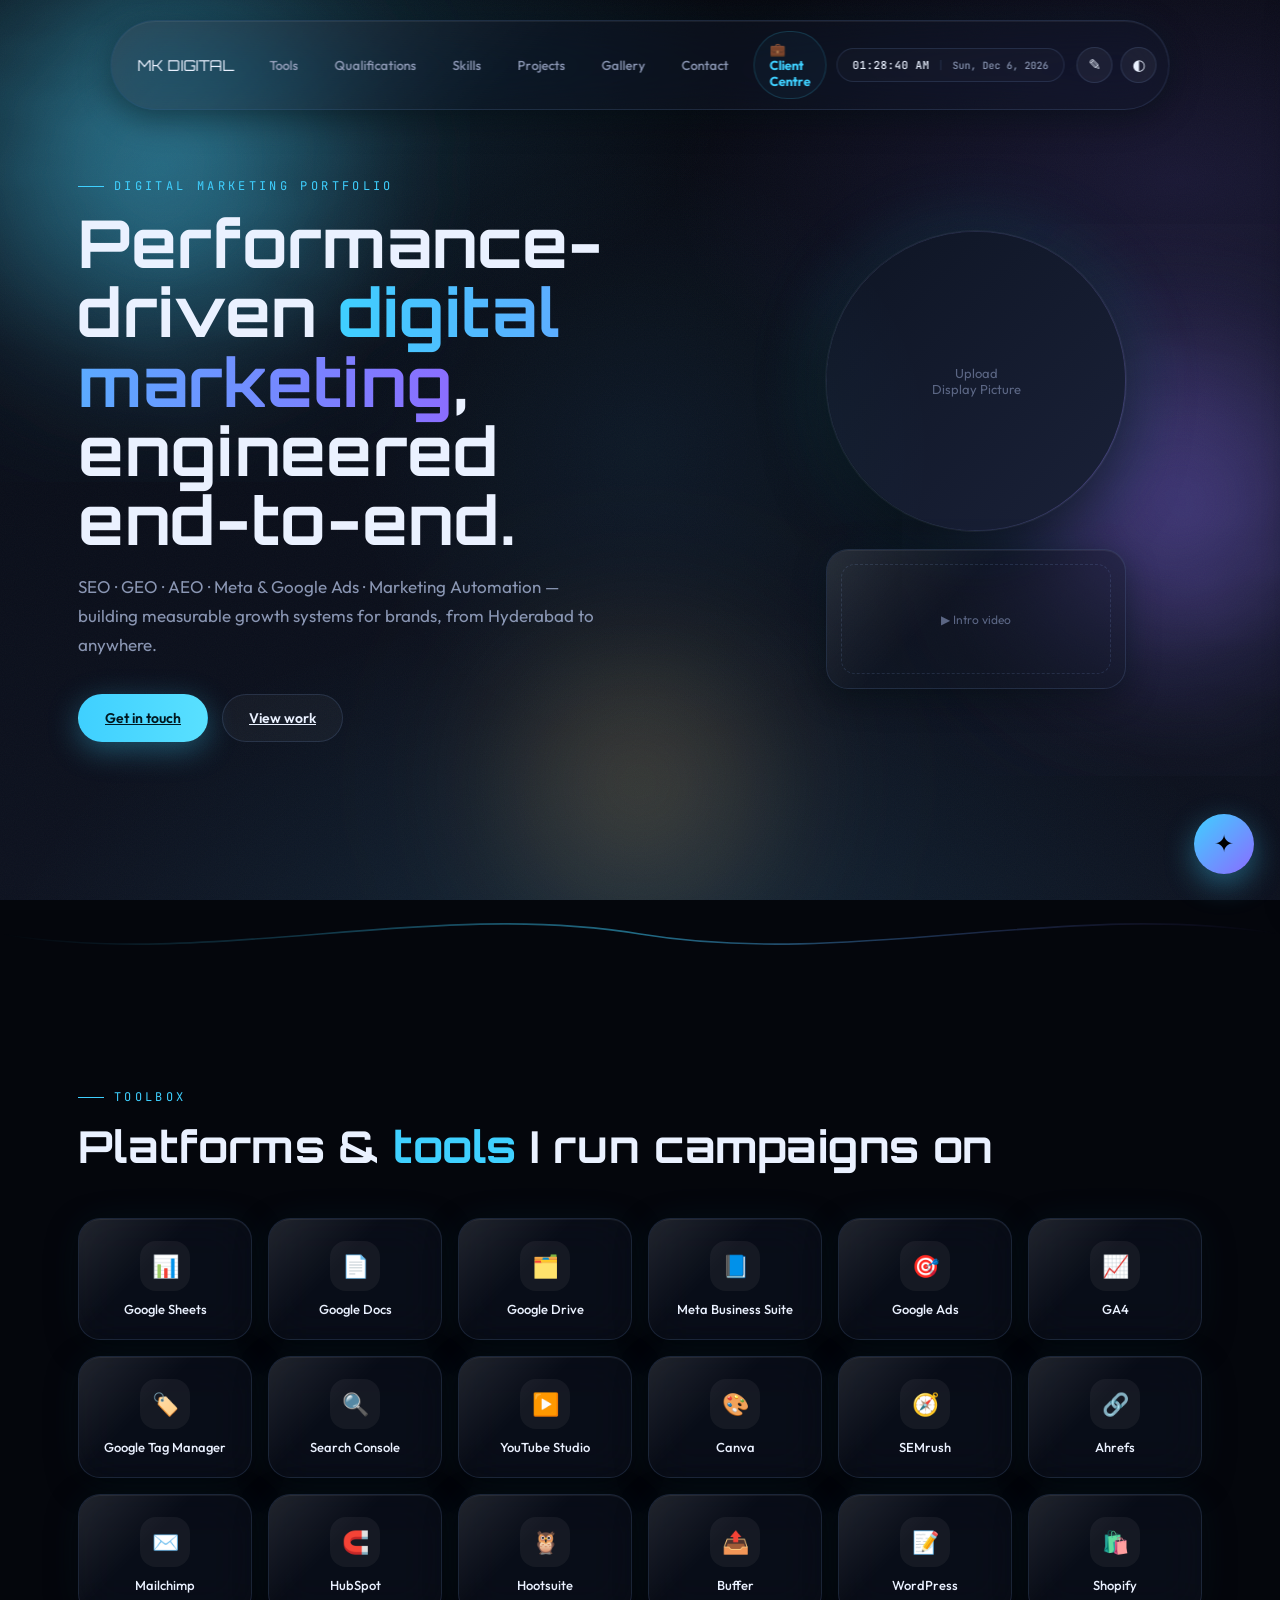
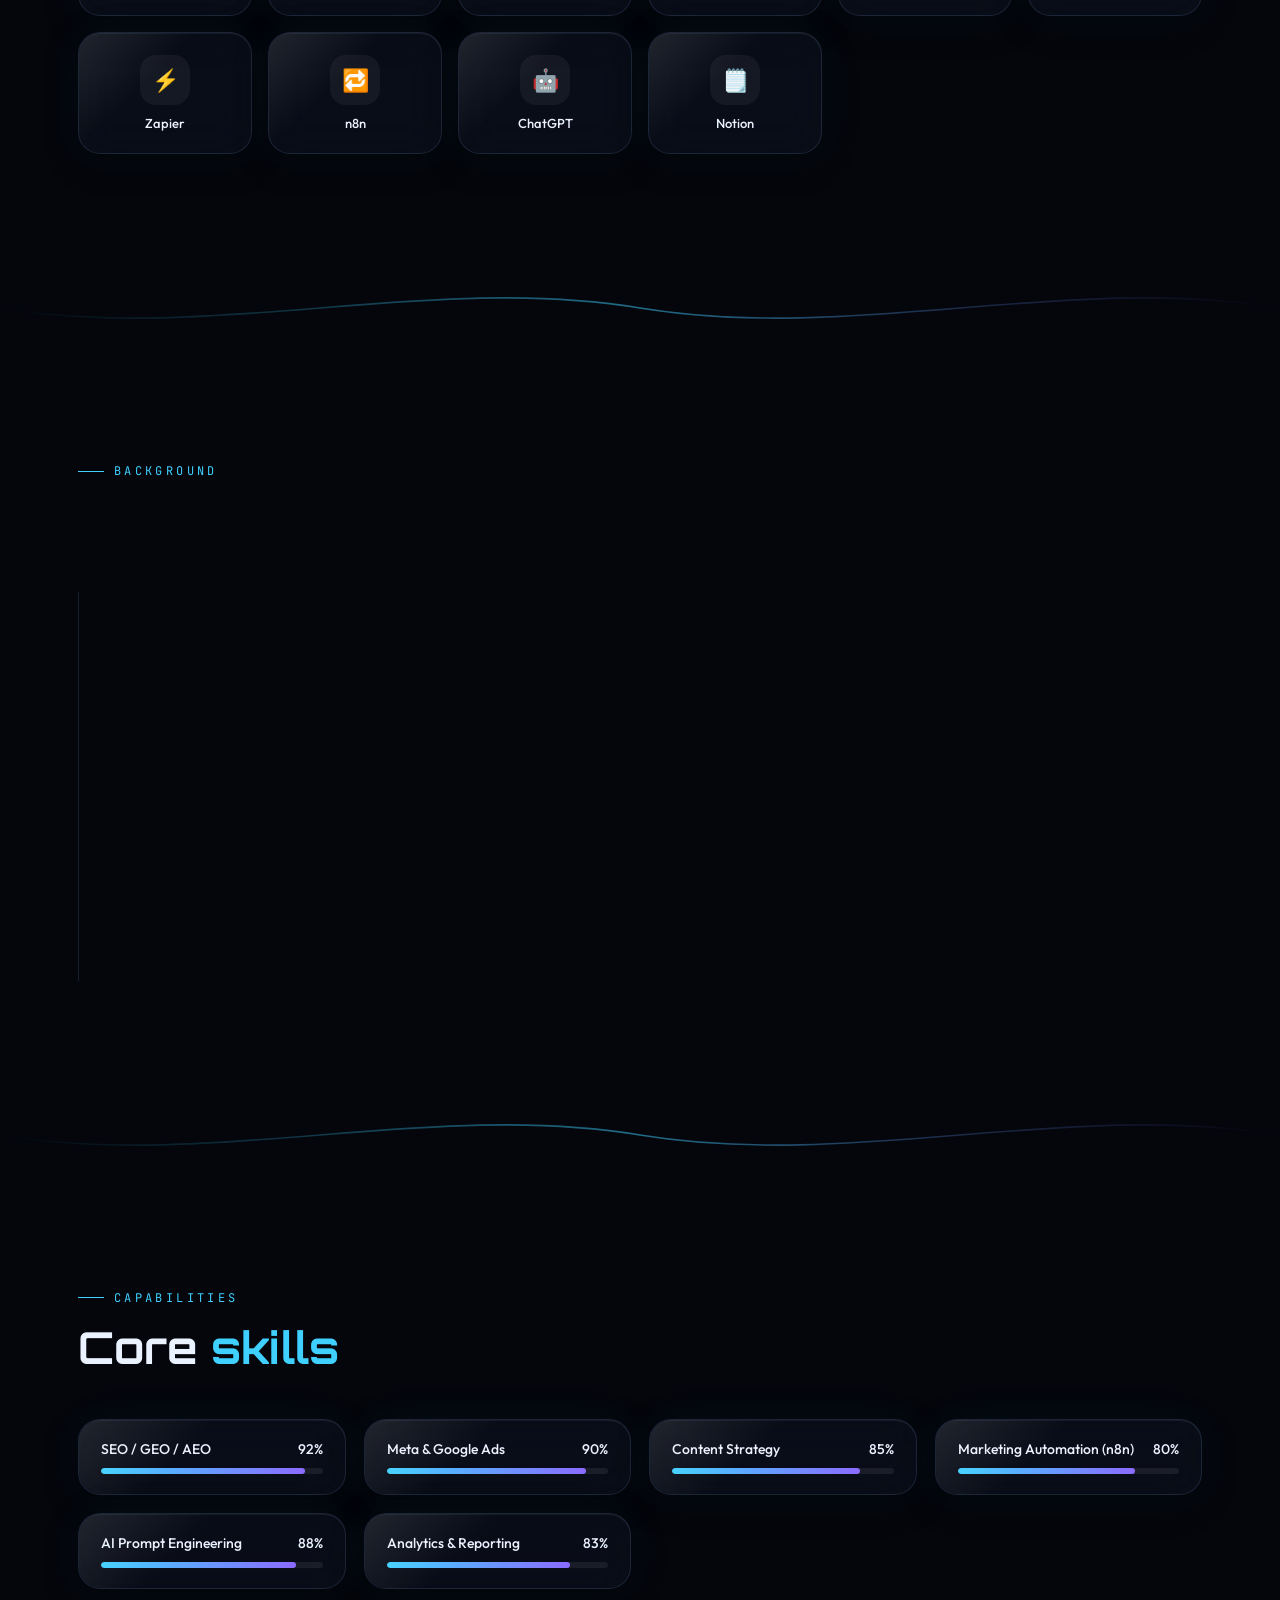
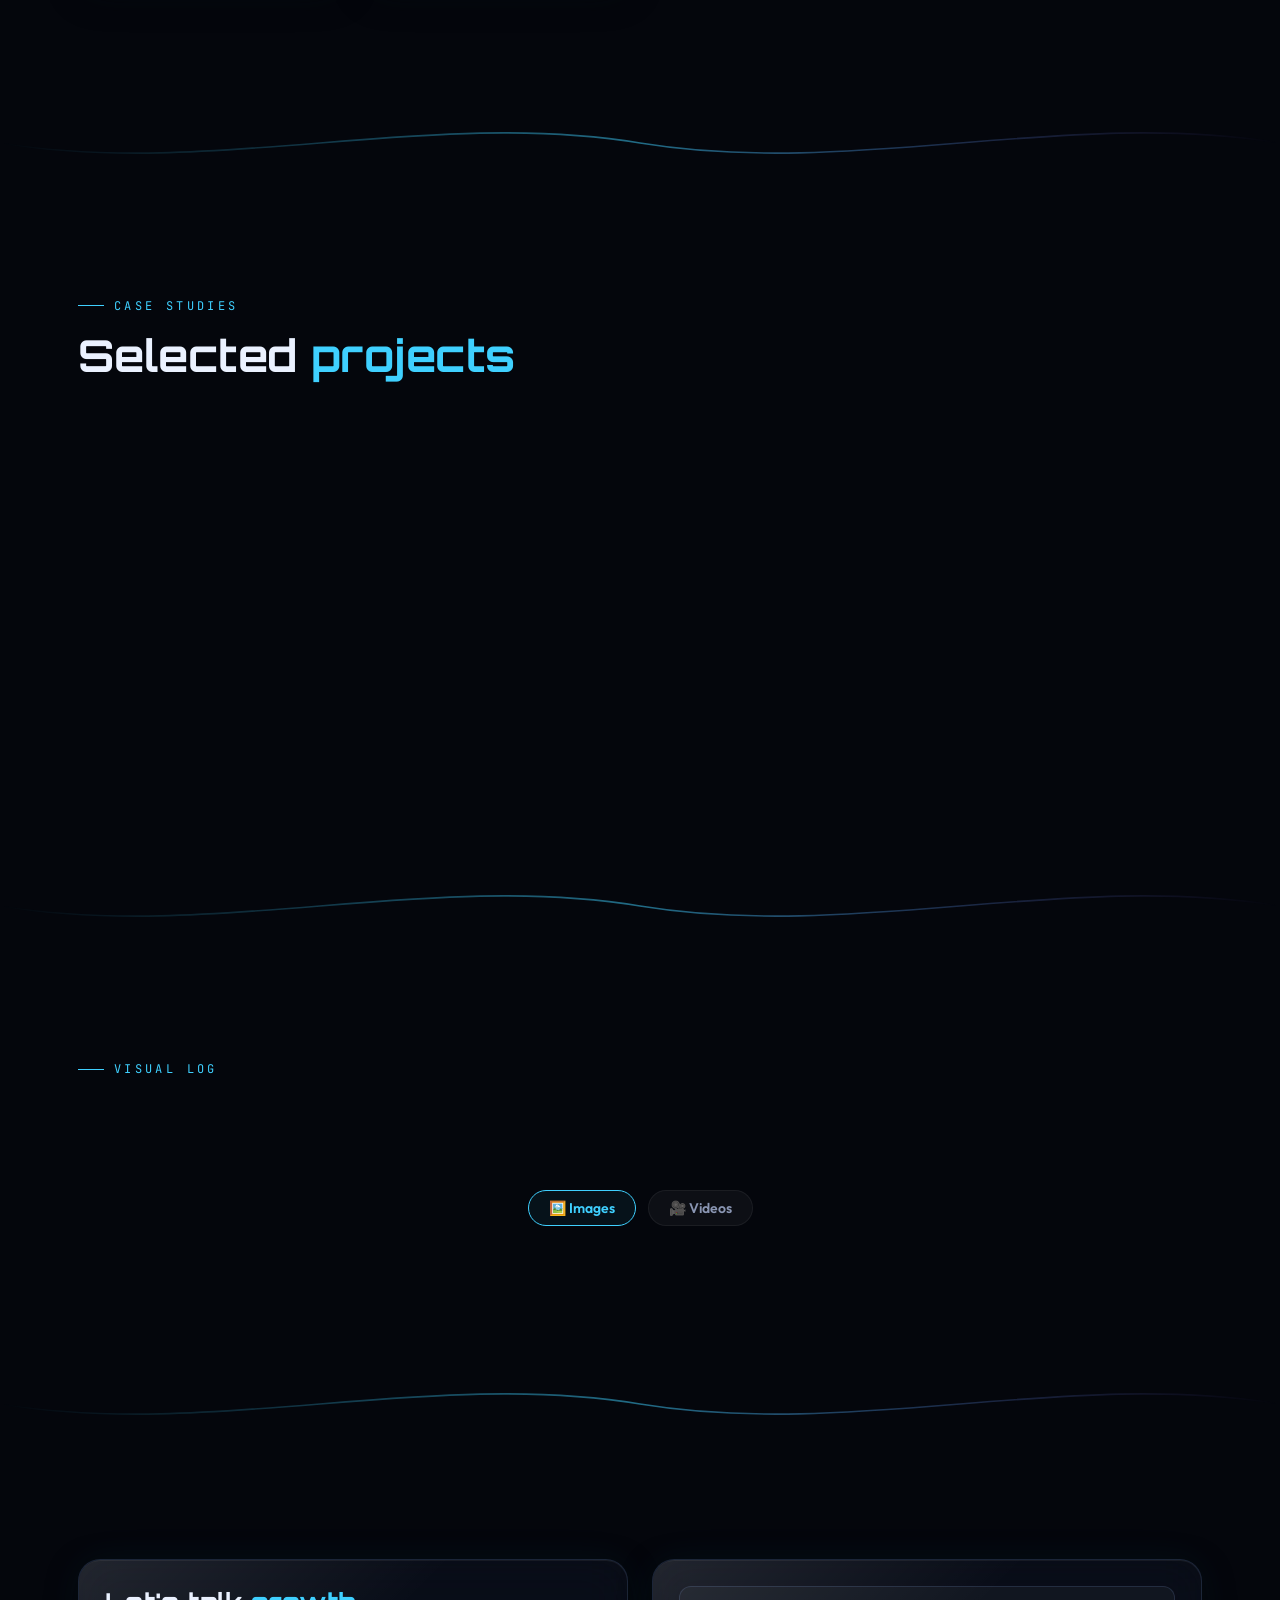
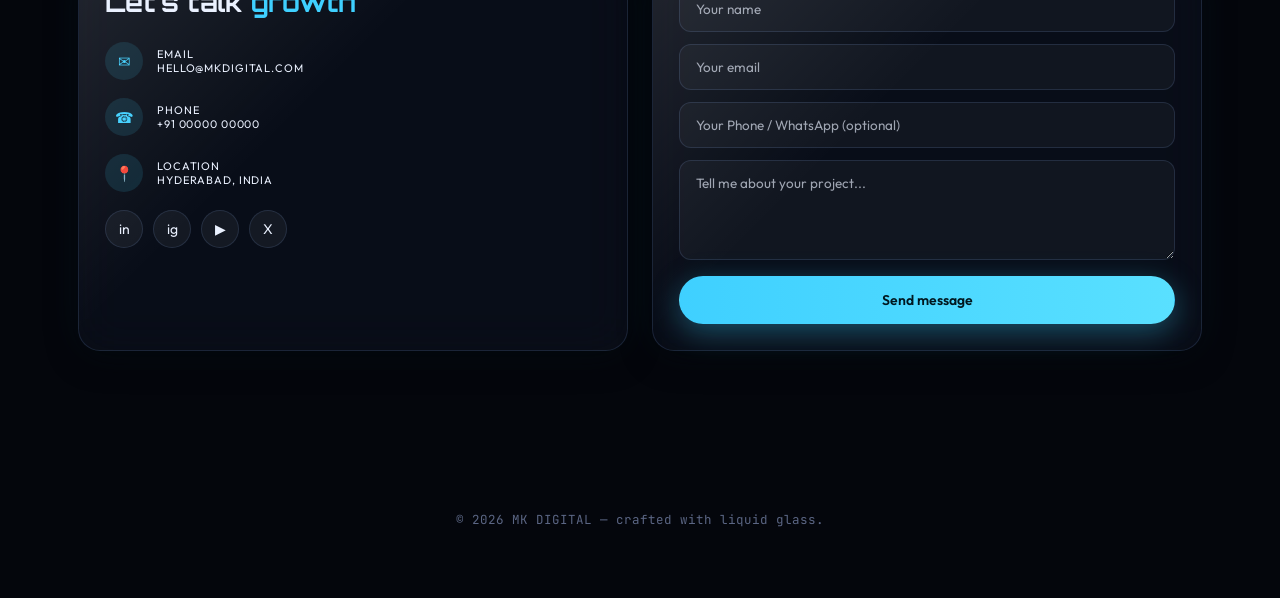
==== commit 4068c868: "Enhance portfolio: add interactive Case Study viewer/editor, App launch method setting (popup/tab/if" ====
--- a/index.html
+++ b/index.html
@@ -446,13 +446,58 @@
 [data-depth]{will-change:transform;}
 
 @media(max-width:880px){
-  .hero-grid{grid-template-columns:1fr;}
+  .hero-grid{grid-template-columns:1fr; gap: 30px;}
   .dp-stage{order:-1;}
   .contact-grid{grid-template-columns:1fr;}
-  nav a{display:none;}
-  #mobile-nav-toggle{display:flex;}
+  nav.glass {
+    width: calc(100% - 40px);
+    max-width: 600px;
+    justify-content: space-between;
+    padding: 8px 16px;
+  }
+  nav a, #nav-clock {display:none !important;}
+  #mobile-nav-toggle{display:flex !important;}
   #customize-panel{width:88vw;right:-88vw;}
   section{padding:80px 0;}
+}
+
+@media(min-width: 1920px) {
+  :root {
+    --glass-blur: 28px;
+  }
+  body {
+    font-size: 19px;
+  }
+  .wrap {
+    max-width: 1540px;
+  }
+  h1, .hero-title {
+    font-size: clamp(52px, 5vw, 90px) !important;
+  }
+  h2.section-title {
+    font-size: clamp(38px, 3.5vw, 60px) !important;
+  }
+  .projects-grid {
+    grid-template-columns: repeat(auto-fill, minmax(380px, 1fr)) !important;
+    gap: 36px !important;
+  }
+  .skills-grid {
+    grid-template-columns: repeat(auto-fill, minmax(280px, 1fr)) !important;
+    gap: 28px !important;
+  }
+  .tool-grid {
+    grid-template-columns: repeat(auto-fill, minmax(200px, 1fr)) !important;
+    gap: 24px !important;
+  }
+  .skill-card {
+    padding: 30px 24px !important;
+  }
+  .project-card {
+    font-size: 15.5px !important;
+  }
+  .tool-card {
+    padding: 28px 20px !important;
+  }
 }
 
 /* Contact text colors */
@@ -546,10 +591,22 @@
     <span id="cc-date" style="font-size: 10px; color: var(--text-dim);">Mon, Jan 01, 2026</span>
   </div>
   <div class="nav-actions">
+    <button class="icon-btn" id="mobile-nav-toggle" style="display:none; font-size: 16px; align-items: center; justify-content: center; width: 36px; height: 36px; border-radius: 50%;" title="Open Menu">☰</button>
     <button class="icon-btn" id="edit-toggle" title="Toggle edit mode">✎</button>
     <button class="icon-btn" id="customize-toggle" title="Customize">◐</button>
   </div>
 </nav>
+
+<!-- MOBILE MENU OVERLAY -->
+<div id="mobile-menu" style="display: none; position: fixed; top: 80px; left: 50%; transform: translateX(-50%); width: calc(100% - 40px); max-width: 480px; z-index: 99; background: var(--glass-tint-strong); backdrop-filter: blur(var(--glass-blur)); border: 1px solid var(--glass-border); border-radius: var(--radius); box-shadow: 0 10px 30px rgba(0,0,0,0.5); padding: 20px; flex-direction: column; gap: 12px;">
+  <a href="#tools" onclick="closeMobileMenu()" style="color: var(--text); text-decoration: none; padding: 10px; border-radius: 8px; font-weight: 500; font-size: 14px; text-align: center; background: rgba(255,255,255,0.02); border: 1px solid rgba(255,255,255,0.05);">Tools</a>
+  <a href="#qualifications" onclick="closeMobileMenu()" style="color: var(--text); text-decoration: none; padding: 10px; border-radius: 8px; font-weight: 500; font-size: 14px; text-align: center; background: rgba(255,255,255,0.02); border: 1px solid rgba(255,255,255,0.05);">Qualifications</a>
+  <a href="#skills" onclick="closeMobileMenu()" style="color: var(--text); text-decoration: none; padding: 10px; border-radius: 8px; font-weight: 500; font-size: 14px; text-align: center; background: rgba(255,255,255,0.02); border: 1px solid rgba(255,255,255,0.05);">Skills</a>
+  <a href="#projects" onclick="closeMobileMenu()" style="color: var(--text); text-decoration: none; padding: 10px; border-radius: 8px; font-weight: 500; font-size: 14px; text-align: center; background: rgba(255,255,255,0.02); border: 1px solid rgba(255,255,255,0.05);">Projects</a>
+  <a href="#gallery" onclick="closeMobileMenu()" style="color: var(--text); text-decoration: none; padding: 10px; border-radius: 8px; font-weight: 500; font-size: 14px; text-align: center; background: rgba(255,255,255,0.02); border: 1px solid rgba(255,255,255,0.05);">Gallery</a>
+  <a href="#contact" onclick="closeMobileMenu()" style="color: var(--text); text-decoration: none; padding: 10px; border-radius: 8px; font-weight: 500; font-size: 14px; text-align: center; background: rgba(255,255,255,0.02); border: 1px solid rgba(255,255,255,0.05);">Contact</a>
+  <a href="#" id="cc-mobile-toggle" style="color: var(--primary); text-decoration: none; padding: 10px; border-radius: 8px; font-weight: bold; font-size: 14px; background: rgba(63,208,255,0.06); border: 1px solid rgba(63,208,255,0.18); text-align: center; display: block;">💼 Client Centre</a>
+</div>
 
 <main>
 <!-- HERO -->
@@ -752,6 +809,16 @@
   </div>
 
   <div class="panel-section">
+    <label class="plabel">App launch method</label>
+    <p style="font-size: 10px; color: var(--text-dim); margin-bottom: 8px; line-height: 1.3;">Select how workspace tools and apps should open when clicked.</p>
+    <select id="tool-open-select" class="font-select" style="background: rgba(255,255,255,0.05); border: 1px solid var(--glass-border); border-radius: 8px; padding: 8px 12px; color: var(--text); font-size: 13px; width: 100%; outline: none; font-family: var(--font-body);">
+      <option value="popup">Standalone Popup Window (Default)</option>
+      <option value="tab">New Browser Tab</option>
+      <option value="iframe">Embedded Iframe Panel</option>
+    </select>
+  </div>
+
+  <div class="panel-section">
     <label class="plabel">Theme presets</label>
     <div class="theme-swatches" id="theme-swatches"></div>
   </div>
@@ -831,6 +898,7 @@
    STATE
    ============================================================ */
 const DEFAULT_DATA = {
+  toolOpenMethod: 'popup',
   theme:{primary:'#3fd0ff',violet:'#8b6bff',bg:'#04060c',text:'#eaf1ff',textDim:'#8a96b3',contactText:'#eaf1ff',fontDisplay:"'Orbitron',sans-serif",fontBody:"'Outfit',sans-serif",wpOpacity:50,glassBlur:22,wallpaper:'',uiStyle:'liquid'},
   brandName:'MK DIGITAL',
   brandName2:'MK DIGITAL',
@@ -877,9 +945,39 @@
     {name:'AI Prompt Engineering',level:88},{name:'Analytics & Reporting',level:83}
   ],
   projects:[
-    {title:'Prizmabrixx Growth Strategy',desc:'Full-funnel content and SEO strategy with an ongoing content calendar.',url:'#',img:''},
-    {title:'Vasavi Trading Co. — Digital Strategy',desc:'End-to-end digital marketing strategy for a trading business.',url:'#',img:''},
-    {title:'Rewind Life — Brand Content',desc:'Travel & lifestyle content strategy for an Instagram-first brand.',url:'#',img:''}
+    {
+      title:'Prizmabrixx Growth Strategy',
+      desc:'Full-funnel content and SEO strategy with an ongoing content calendar.',
+      url:'#',
+      img:'',
+      client:'Prizmabrixx Solutions',
+      services:'SEO Audit, Semantic Content Hubs, Editorial Calendar',
+      challenge:'Prizmabrixx lacked organic search visibility, resulting in zero inbound leads and high dependency on paid search channels.',
+      approach:'Conducted a comprehensive SEO audit, restructured their information architecture into a hub-and-spoke model, mapped 150+ high-intent keywords, and executed an ongoing content strategy.',
+      results:'Achieved a 210% increase in organic search traffic within 90 days, with 18 keywords reaching the top 3 spots, generating a consistent volume of organic inbound leads.'
+    },
+    {
+      title:'Vasavi Trading Co. — Digital Strategy',
+      desc:'End-to-end digital marketing strategy for a trading business.',
+      url:'#',
+      img:'',
+      client:'Vasavi Trading Co.',
+      services:'Local SEO, Google PPC, B2B Lead Gen, Landing Page Design',
+      challenge:'A legacy B2B trading business relying purely on offline relations wanting to establish a digital footprint and drive online inquiries.',
+      approach:'Designed a high-converting catalog website, set up local SEO (Google Business Profile optimization), and launched targeted Google Search Ads focusing on bulk trading keywords.',
+      results:'Generated 85+ high-ticket B2B leads within the first 60 days. Local map views increased by 340%, establishing them as the go-to regional supplier.'
+    },
+    {
+      title:'Rewind Life — Brand Content',
+      desc:'Travel & lifestyle content strategy for an Instagram-first brand.',
+      url:'#',
+      img:'',
+      client:'Rewind Life Lifestyle Co.',
+      services:'Creative Direction, Social Reels Production, Influencer Seeding, Branding',
+      challenge:'A lifestyle startup struggling to gain traction and user engagement on social media platforms, specifically Instagram.',
+      approach:'Crafted a story-driven social media strategy. Shot premium reels, launched a micro-influencer seeding campaign, and optimized their grid aesthetics using a custom spatial depth palette.',
+      results:'Growth of 14k+ organic followers in 45 days. Average reel engagement rate shot up to 18.4%, generating high brand affinity and direct-message partnerships.'
+    }
   ],
   gallery:[],
   galleryImages:[],
@@ -1016,7 +1114,11 @@
     a.className='tool-card glass tilt';
     a.innerHTML = `<button class="tool-remove" data-i="${i}">✕</button><div class="tool-icon">${tool.icon}</div><div class="tool-name" contenteditable="false">${tool.name}</div>`;
     a.querySelector('.tool-remove').addEventListener('click', (e)=>{ e.preventDefault(); e.stopPropagation(); data.tools.splice(i,1); renderTools(); queueSave(); });
-    a.addEventListener('click', (e)=>{ if(editMode) e.preventDefault(); });
+    a.addEventListener('click', (e)=>{
+      e.preventDefault();
+      if(editMode) return;
+      openTool(tool.url, tool.name);
+    });
     grid.appendChild(a); observeReveal(a);
   });
   const add = document.createElement('div');
@@ -1029,6 +1131,42 @@
     data.tools.push({name, url, icon}); renderTools(); queueSave();
   });
   grid.appendChild(add);
+}
+
+function openTool(url, name) {
+  const method = data.toolOpenMethod || 'popup';
+  
+  if (method === 'tab') {
+    window.open(url, '_blank', 'noopener,noreferrer');
+  } else if (method === 'iframe') {
+    const modal = document.getElementById('tool-iframe-modal');
+    const iframe = document.getElementById('ti-iframe');
+    const title = document.getElementById('ti-title');
+    const openNew = document.getElementById('ti-open-new');
+    
+    title.textContent = name;
+    openNew.href = url;
+    iframe.src = url;
+    modal.style.display = 'flex';
+  } else {
+    // 'popup' (Standalone Popup Window)
+    const w = 960;
+    const h = 700;
+    const left = (screen.width - w) / 2;
+    const top = (screen.height - h) / 2;
+    window.open(
+      url, 
+      '_blank', 
+      `width=${w},height=${h},left=${left},top=${top},menubar=no,status=no,toolbar=no,location=no,scrollbars=yes,resizable=yes`
+    );
+  }
+}
+
+function closeToolIframe() {
+  const modal = document.getElementById('tool-iframe-modal');
+  const iframe = document.getElementById('ti-iframe');
+  iframe.src = 'about:blank';
+  modal.style.display = 'none';
 }
 
 function renderQualifications(){
@@ -1080,11 +1218,15 @@
         <button class="item-remove" data-i="${i}" style="position:static;float:right;">✕</button>
         <h3 contenteditable="${editMode}" data-field="title">${p.title}</h3>
         <p contenteditable="${editMode}" data-field="desc">${p.desc}</p>
-        <a href="${p.url}" target="_blank" contenteditable="${editMode}" data-field="urlText">View case study →</a>
+        <a href="javascript:void(0)" class="view-case-study-btn" style="color:var(--primary);text-decoration:none;font-size:13px;font-weight:600;display:inline-flex;align-items:center;gap:4px;margin-top:12px;transition:0.2s;">View case study →</a>
       </div>`;
     div.querySelector('.item-remove').addEventListener('click', ()=>{ data.projects.splice(i,1); renderProjects(); queueSave(); });
     div.querySelectorAll('[data-field]').forEach(f=>{
-      f.addEventListener('input', ()=>{ if(f.dataset.field==='urlText') return; p[f.dataset.field]=f.innerText; queueSave(); });
+      f.addEventListener('input', ()=>{ p[f.dataset.field]=f.innerText; queueSave(); });
+    });
+    div.querySelector('.view-case-study-btn').addEventListener('click', (e)=>{
+      e.preventDefault();
+      openCaseStudy(i);
     });
     const upBtn = div.querySelector('.upload-tag');
     upBtn.addEventListener('click', ()=>{
@@ -1096,9 +1238,112 @@
   });
 }
 document.getElementById('add-project').addEventListener('click', ()=>{
-  data.projects.push({title:'New project', desc:'Describe the results and approach.', url:'#', img:''});
+  data.projects.push({title:'New project', desc:'Describe the results and approach.', url:'#', img:'', client:'', services:'', challenge:'', approach:'', results:''});
   renderProjects(); queueSave();
 });
+
+const DEFAULT_CASE_STUDIES = {
+  'Prizmabrixx Growth Strategy': {
+    client: 'Prizmabrixx Solutions',
+    services: 'SEO Audit, Semantic Content Hubs, Editorial Calendar',
+    challenge: 'Prizmabrixx lacked organic search visibility, resulting in zero inbound leads and high dependency on paid search channels.',
+    approach: 'Conducted a comprehensive SEO audit, restructured their information architecture into a hub-and-spoke model, mapped 150+ high-intent keywords, and executed an ongoing content strategy.',
+    results: 'Achieved a 210% increase in organic search traffic within 90 days, with 18 keywords reaching the top 3 spots, generating a consistent volume of organic inbound leads.'
+  },
+  'Vasavi Trading Co. — Digital Strategy': {
+    client: 'Vasavi Trading Co.',
+    services: 'Local SEO, Google PPC, B2B Lead Gen, Landing Page Design',
+    challenge: 'A legacy B2B trading business relying purely on offline relations wanting to establish a digital footprint and drive online inquiries.',
+    approach: 'Designed a high-converting catalog website, set up local SEO (Google Business Profile optimization), and launched targeted Google Search Ads focusing on bulk trading keywords.',
+    results: 'Generated 85+ high-ticket B2B leads within the first 60 days. Local map views increased by 340%, establishing them as the go-to regional supplier.'
+  },
+  'Rewind Life — Brand Content': {
+    client: 'Rewind Life Lifestyle Co.',
+    services: 'Creative Direction, Social Reels Production, Influencer Seeding, Branding',
+    challenge: 'A lifestyle startup struggling to gain traction and user engagement on social media platforms, specifically Instagram.',
+    approach: 'Crafted a story-driven social media strategy. Shot premium reels, launched a micro-influencer seeding campaign, and optimized their grid aesthetics using a custom spatial depth palette.',
+    results: 'Growth of 14k+ organic followers in 45 days. Average reel engagement rate shot up to 18.4%, generating high brand affinity and direct-message partnerships.'
+  }
+};
+
+function openCaseStudy(index) {
+  const p = data.projects[index];
+  if (!p) return;
+  
+  const modal = document.getElementById('case-study-modal');
+  modal.style.display = 'flex';
+  
+  const defaultStudy = DEFAULT_CASE_STUDIES[p.title] || {};
+  
+  if (editMode) {
+    document.getElementById('cs-viewer').style.display = 'none';
+    document.getElementById('cs-editor').style.display = 'flex';
+    document.getElementById('cs-title').textContent = 'Edit Case Study';
+    
+    document.getElementById('cs-edit-index').value = index;
+    document.getElementById('cs-edit-title').value = p.title || '';
+    document.getElementById('cs-edit-client').value = p.client || defaultStudy.client || '';
+    document.getElementById('cs-edit-services').value = p.services || defaultStudy.services || '';
+    document.getElementById('cs-edit-challenge').value = p.challenge || defaultStudy.challenge || '';
+    document.getElementById('cs-edit-approach').value = p.approach || defaultStudy.approach || '';
+    document.getElementById('cs-edit-results').value = p.results || defaultStudy.results || '';
+    document.getElementById('cs-edit-url').value = (p.url === '#' ? '' : p.url) || '';
+  } else {
+    document.getElementById('cs-viewer').style.display = 'flex';
+    document.getElementById('cs-editor').style.display = 'none';
+    document.getElementById('cs-title').textContent = p.title || 'Case Study';
+    
+    const imgEl = document.getElementById('cs-view-img');
+    if (p.img) {
+      imgEl.style.backgroundImage = `url(${p.img})`;
+      imgEl.style.display = 'block';
+    } else {
+      imgEl.style.display = 'none';
+    }
+    
+    document.getElementById('cs-view-client').textContent = p.client || defaultStudy.client || p.title || 'N/A';
+    document.getElementById('cs-view-services').textContent = p.services || defaultStudy.services || 'Digital Marketing Strategy';
+    document.getElementById('cs-view-challenge').textContent = p.challenge || defaultStudy.challenge || 'Details coming soon.';
+    document.getElementById('cs-view-approach').textContent = p.approach || defaultStudy.approach || 'Details coming soon.';
+    document.getElementById('cs-view-results').textContent = p.results || defaultStudy.results || 'Details coming soon.';
+    
+    const linkWrap = document.getElementById('cs-view-link-wrap');
+    const linkEl = document.getElementById('cs-view-link');
+    if (p.url && p.url !== '#') {
+      linkEl.href = p.url;
+      linkWrap.style.display = 'block';
+    } else {
+      linkWrap.style.display = 'none';
+    }
+  }
+}
+
+function closeCaseStudy() {
+  document.getElementById('case-study-modal').style.display = 'none';
+}
+
+function saveCaseStudy(e) {
+  e.preventDefault();
+  const index = parseInt(document.getElementById('cs-edit-index').value);
+  const p = data.projects[index];
+  if (!p) return;
+  
+  p.title = document.getElementById('cs-edit-title').value.trim();
+  p.client = document.getElementById('cs-edit-client').value.trim();
+  p.services = document.getElementById('cs-edit-services').value.trim();
+  p.challenge = document.getElementById('cs-edit-challenge').value.trim();
+  p.approach = document.getElementById('cs-edit-approach').value.trim();
+  p.results = document.getElementById('cs-edit-results').value.trim();
+  
+  const urlVal = document.getElementById('cs-edit-url').value.trim();
+  p.url = urlVal || '#';
+  
+  renderProjects();
+  queueSave();
+  closeCaseStudy();
+  toast('Case study updated successfully!');
+}
+
 
 let activeGalleryTab = 'images';
 
@@ -1269,6 +1514,11 @@
   renderCustomizeSocials();
   bindEditableSaves();
   document.body.classList.toggle('edit-mode', editMode);
+  
+  const toolOpenSelect = document.getElementById('tool-open-select');
+  if (toolOpenSelect) {
+    toolOpenSelect.value = data.toolOpenMethod || 'popup';
+  }
 }
 
 /* ============================================================
@@ -1401,6 +1651,11 @@
   queueSave();
 });
 
+document.getElementById('tool-open-select').addEventListener('change', e=>{
+  data.toolOpenMethod = e.target.value;
+  queueSave();
+});
+
 function handleLogoFile(file){
   if(!file) return;
   const r = new FileReader();
@@ -1802,6 +2057,38 @@
     }
     .cc-shake {
       animation: cc-shake 0.4s ease-in-out;
+    }
+    @media (max-width: 768px) {
+      .cc-container {
+        height: 95vh;
+        max-height: 95vh;
+      }
+      .cc-body {
+        flex-direction: column;
+      }
+      .cc-sidebar {
+        width: 100%;
+        height: auto;
+        max-height: 180px;
+        border-right: none;
+        border-bottom: 1px solid var(--glass-border);
+      }
+      .cc-content {
+        padding: 16px;
+      }
+    }
+    @media (max-width: 600px) {
+      #cc-tab-inbox > div {
+        grid-template-columns: 1fr !important;
+        grid-template-rows: 200px 1fr;
+        gap: 12px !important;
+      }
+      #cc-tab-records > div {
+        grid-template-columns: 1fr !important;
+      }
+      .cc-details-grid {
+        grid-template-columns: 1fr !important;
+      }
     }
   </style>
 
@@ -1966,6 +2253,253 @@
   </div>
 </div>
 
+<!-- CASE STUDY VIEW/EDIT MODAL -->
+<div id="case-study-modal" style="display: none; position: fixed; inset: 0; z-index: 100; background: rgba(3, 5, 10, 0.85); backdrop-filter: blur(14px); -webkit-backdrop-filter: blur(14px); align-items: center; justify-content: center; padding: 20px;">
+  <style>
+    .cs-container {
+      width: 100%;
+      max-width: 780px;
+      max-height: 85vh;
+      display: flex;
+      flex-direction: column;
+      overflow: hidden;
+      border-radius: var(--radius);
+      border: 1px solid var(--glass-border);
+      box-shadow: 0 20px 50px rgba(0,0,0,0.6);
+    }
+    .cs-header {
+      padding: 20px 24px;
+      border-bottom: 1px solid var(--glass-border);
+      display: flex;
+      justify-content: space-between;
+      align-items: center;
+      background: rgba(255,255,255,0.02);
+    }
+    .cs-body {
+      padding: 24px;
+      overflow-y: auto;
+      flex: 1;
+      display: flex;
+      flex-direction: column;
+      gap: 20px;
+      background: rgba(0,0,0,0.1);
+    }
+    .cs-meta-grid {
+      display: grid;
+      grid-template-columns: 1fr 1fr;
+      gap: 16px;
+    }
+    .cs-meta-item {
+      padding: 12px 16px;
+      border-radius: 12px;
+      background: rgba(255,255,255,0.03);
+      border: 1px solid rgba(255,255,255,0.05);
+    }
+    .cs-meta-label {
+      font-size: 10px;
+      text-transform: uppercase;
+      letter-spacing: 0.1em;
+      color: var(--primary);
+      margin-bottom: 4px;
+      font-weight: 600;
+    }
+    .cs-meta-value {
+      font-size: 14px;
+      color: var(--text);
+    }
+    .cs-section {
+      padding: 20px;
+      border-radius: 14px;
+      background: rgba(255,255,255,0.02);
+      border: 1px solid var(--glass-border);
+    }
+    .cs-section-title {
+      font-family: var(--font-display);
+      font-size: 13px;
+      text-transform: uppercase;
+      letter-spacing: 0.05em;
+      color: var(--primary);
+      margin-bottom: 10px;
+      display: flex;
+      align-items: center;
+      gap: 8px;
+    }
+    .cs-section-content {
+      font-size: 13.5px;
+      line-height: 1.6;
+      color: var(--text-dim);
+    }
+    .cs-input-group {
+      display: flex;
+      flex-direction: column;
+      gap: 6px;
+      margin-bottom: 12px;
+    }
+    .cs-input-group label {
+      font-size: 11px;
+      text-transform: uppercase;
+      letter-spacing: 0.05em;
+      color: var(--text-dim);
+    }
+    .cs-input-group input, .cs-input-group textarea {
+      padding: 10px 14px;
+      background: rgba(255,255,255,0.05);
+      border: 1px solid var(--glass-border);
+      border-radius: 8px;
+      color: var(--text);
+      font-family: var(--font-body);
+      font-size: 13px;
+    }
+    .cs-input-group input:focus, .cs-input-group textarea:focus {
+      outline: none;
+      border-color: var(--primary);
+    }
+    @media (max-width: 600px) {
+      .cs-meta-grid {
+        grid-template-columns: 1fr;
+      }
+      .cs-container {
+        max-height: 95vh;
+      }
+    }
+  </style>
+  <div class="cs-container glass">
+    <div class="cs-header">
+      <h2 id="cs-title" style="font-family: var(--font-display); font-size: 18px; color: var(--text);">Case Study Details</h2>
+      <button onclick="closeCaseStudy()" class="icon-btn" style="width: 30px; height: 30px; border-radius: 50%;">✕</button>
+    </div>
+    
+    <!-- VIEWER MODE -->
+    <div id="cs-viewer" class="cs-body">
+      <div id="cs-view-img" style="width: 100%; height: 240px; border-radius: 12px; background-size: cover; background-position: center; border: 1px solid var(--glass-border); display: none;"></div>
+      
+      <div class="cs-meta-grid">
+        <div class="cs-meta-item">
+          <div class="cs-meta-label">Client / Brand Name</div>
+          <div id="cs-view-client" class="cs-meta-value">-</div>
+        </div>
+        <div class="cs-meta-item">
+          <div class="cs-meta-label">Services Provided</div>
+          <div id="cs-view-services" class="cs-meta-value">-</div>
+        </div>
+      </div>
+      
+      <div class="cs-section">
+        <div class="cs-section-title"><span>⚠️</span> Challenge / Objective</div>
+        <div id="cs-view-challenge" class="cs-section-content">-</div>
+      </div>
+      
+      <div class="cs-section">
+        <div class="cs-section-title"><span>⚙️</span> Approach & Execution</div>
+        <div id="cs-view-approach" class="cs-section-content">-</div>
+      </div>
+      
+      <div class="cs-section">
+        <div class="cs-section-title"><span>🚀</span> Results & Outcomes</div>
+        <div id="cs-view-results" class="cs-section-content" style="color: var(--primary); font-weight: 500;">-</div>
+      </div>
+      
+      <div id="cs-view-link-wrap" style="text-align: center; margin-top: 10px; display: none;">
+        <a id="cs-view-link" href="#" target="_blank" class="btn btn-primary" style="padding: 10px 24px; border-radius:100px;">Visit Client / Live Site ↗</a>
+      </div>
+    </div>
+    
+    <!-- EDITOR MODE -->
+    <form id="cs-editor" class="cs-body" style="display: none;" onsubmit="saveCaseStudy(event)">
+      <input type="hidden" id="cs-edit-index">
+      
+      <div class="cs-input-group">
+        <label>Project Title</label>
+        <input type="text" id="cs-edit-title" required>
+      </div>
+      
+      <div class="cs-meta-grid">
+        <div class="cs-input-group">
+          <label>Client Name</label>
+          <input type="text" id="cs-edit-client">
+        </div>
+        <div class="cs-input-group">
+          <label>Services Provided</label>
+          <input type="text" id="cs-edit-services" placeholder="e.g. SEO, Social Media, Ads">
+        </div>
+      </div>
+      
+      <div class="cs-input-group">
+        <label>Challenge</label>
+        <textarea id="cs-edit-challenge" rows="3"></textarea>
+      </div>
+      
+      <div class="cs-input-group">
+        <label>Approach & Execution</label>
+        <textarea id="cs-edit-approach" rows="4"></textarea>
+      </div>
+      
+      <div class="cs-input-group">
+        <label>Results & Outcomes</label>
+        <textarea id="cs-edit-results" rows="3"></textarea>
+      </div>
+      
+      <div class="cs-input-group">
+        <label>External / Case Study URL</label>
+        <input type="text" id="cs-edit-url" placeholder="e.g. https://example.com/case-study">
+      </div>
+      
+      <div style="display: flex; gap: 10px; justify-content: flex-end; margin-top: 10px;">
+        <button type="button" class="btn btn-ghost" onclick="closeCaseStudy()" style="border-radius:100px;">Cancel</button>
+        <button type="submit" class="btn btn-primary" style="border-radius:100px;">Save Changes</button>
+      </div>
+    </form>
+  </div>
+</div>
+
+<!-- TOOL IFRAME MODAL -->
+<div id="tool-iframe-modal" style="display: none; position: fixed; inset: 0; z-index: 100; background: rgba(3, 5, 10, 0.85); backdrop-filter: blur(14px); -webkit-backdrop-filter: blur(14px); align-items: center; justify-content: center; padding: 20px;">
+  <style>
+    .ti-container {
+      width: 100%;
+      max-width: 1100px;
+      height: 90vh;
+      display: flex;
+      flex-direction: column;
+      overflow: hidden;
+      border-radius: var(--radius);
+      border: 1px solid var(--glass-border);
+      box-shadow: 0 20px 50px rgba(0,0,0,0.6);
+    }
+    .ti-header {
+      padding: 14px 24px;
+      border-bottom: 1px solid var(--glass-border);
+      display: flex;
+      justify-content: space-between;
+      align-items: center;
+      background: rgba(255,255,255,0.02);
+    }
+    .ti-body {
+      flex: 1;
+      background: #000;
+      position: relative;
+    }
+    .ti-body iframe {
+      width: 100%;
+      height: 100%;
+      border: none;
+      background: #fff;
+    }
+  </style>
+  <div class="ti-container glass">
+    <div class="ti-header">
+      <h2 id="ti-title" style="font-family: var(--font-display); font-size: 16px; color: var(--text);">App</h2>
+      <div style="display: flex; gap: 8px;">
+        <a id="ti-open-new" href="#" target="_blank" class="btn btn-ghost" style="padding: 6px 14px; font-size: 11px; border-radius: 100px;">Open New Tab ↗</a>
+        <button onclick="closeToolIframe()" class="icon-btn" style="width: 30px; height: 30px; border-radius: 50%;">✕</button>
+      </div>
+    </div>
+    <div class="ti-body">
+      <iframe id="ti-iframe" src="about:blank"></iframe>
+    </div>
+  </div>
+</div>
+
 <!-- Add Client Dialog overlay -->
 <div id="cc-add-client-dialog" style="display: none; position: fixed; inset: 0; z-index: 110; background: rgba(0,0,0,0.7); backdrop-filter: blur(8px); -webkit-backdrop-filter: blur(8px); align-items: center; justify-content: center; padding: 20px;">
   <div class="glass" style="width: 100%; max-width: 460px; padding: 24px; border-radius: 14px; border-color: var(--glass-border);">
@@ -2261,7 +2795,7 @@
       <button class="btn" onclick="ccDeleteClient('${client.id}')" style="border-color: rgba(255,80,80,0.3); color: #ff5b5b; font-size: 11px; padding: 6px 12px; background: transparent; border-radius: 100px;">Delete Client</button>
     </div>
     
-    <div style="display: grid; grid-template-columns: 1fr 1fr; gap: 20px;">
+    <div style="display: grid; grid-template-columns: 1fr 1fr; gap: 20px;" class="cc-details-grid">
       <div class="glass" style="padding: 20px; border-radius: 14px; display: flex; flex-direction: column; gap: 12px; border-color: var(--glass-border);">
         <h4 style="font-size: 12px; font-family: var(--font-display); color: var(--primary);">Financial & Budget Details</h4>
         <div style="display: flex; justify-content: space-between; font-size: 11.5px;">
@@ -2512,6 +3046,37 @@
   ccOpenModal();
 });
 
+const mobileToggle = document.getElementById('mobile-nav-toggle');
+const mobileMenu = document.getElementById('mobile-menu');
+
+if (mobileToggle) {
+  mobileToggle.addEventListener('click', (e) => {
+    e.preventDefault();
+    if (mobileMenu.style.display === 'flex') {
+      closeMobileMenu();
+    } else {
+      mobileMenu.style.display = 'flex';
+      mobileToggle.textContent = '✕';
+    }
+  });
+}
+
+function closeMobileMenu() {
+  const mobileMenu = document.getElementById('mobile-menu');
+  const mobileToggle = document.getElementById('mobile-nav-toggle');
+  if (mobileMenu) mobileMenu.style.display = 'none';
+  if (mobileToggle) mobileToggle.textContent = '☰';
+}
+
+const ccMobileToggle = document.getElementById('cc-mobile-toggle');
+if (ccMobileToggle) {
+  ccMobileToggle.addEventListener('click', (e) => {
+    e.preventDefault();
+    closeMobileMenu();
+    ccOpenModal();
+  });
+}
+
 /* ============================================================
    CUSTOMIZER SOCIAL MEDIA LINKS
    ============================================================ */
@@ -2936,6 +3501,18 @@
 setInterval(updateClock, 1000);
 updateClock();
 
+document.getElementById('case-study-modal').addEventListener('click', (e)=>{
+  if(e.target === document.getElementById('case-study-modal')) {
+    closeCaseStudy();
+  }
+});
+
+document.getElementById('tool-iframe-modal').addEventListener('click', (e)=>{
+  if(e.target === document.getElementById('tool-iframe-modal')) {
+    closeToolIframe();
+  }
+});
+
 /* init */
 loadData().then(()=> playSplash());
 </script>
